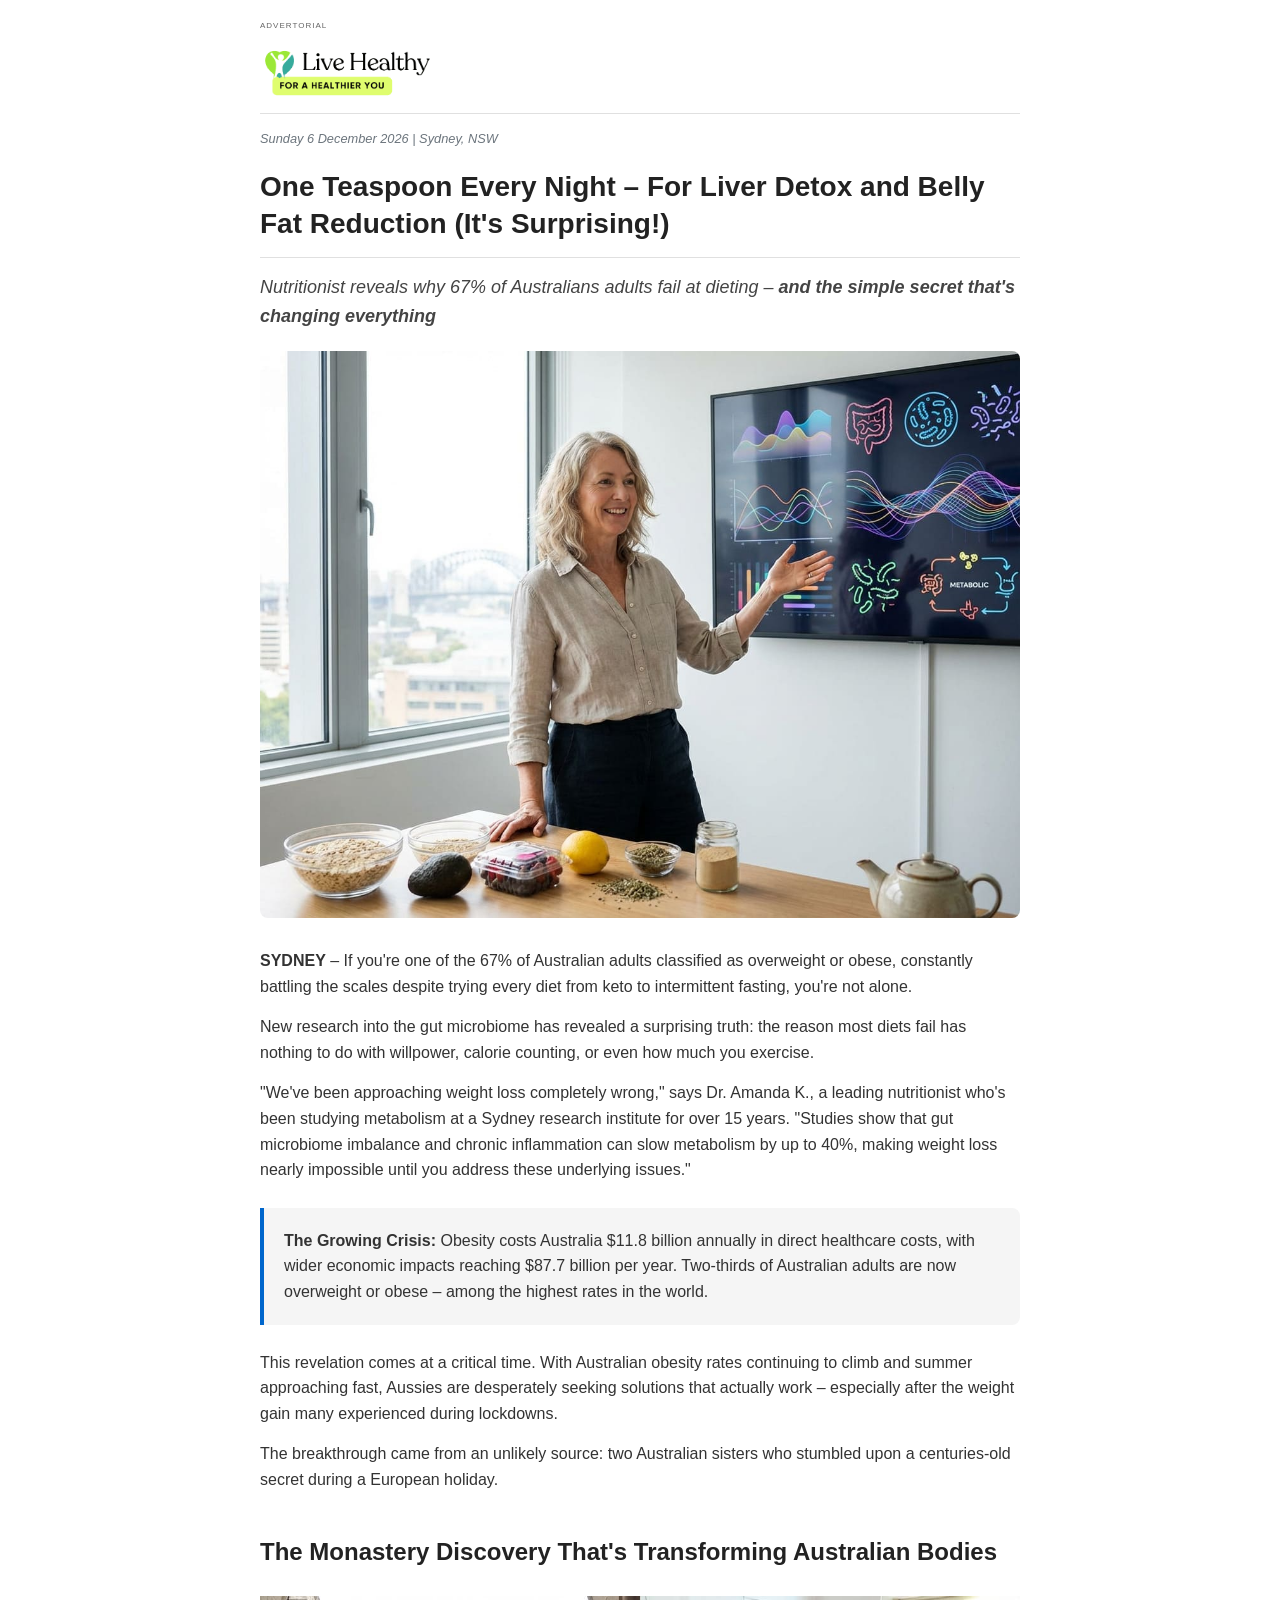
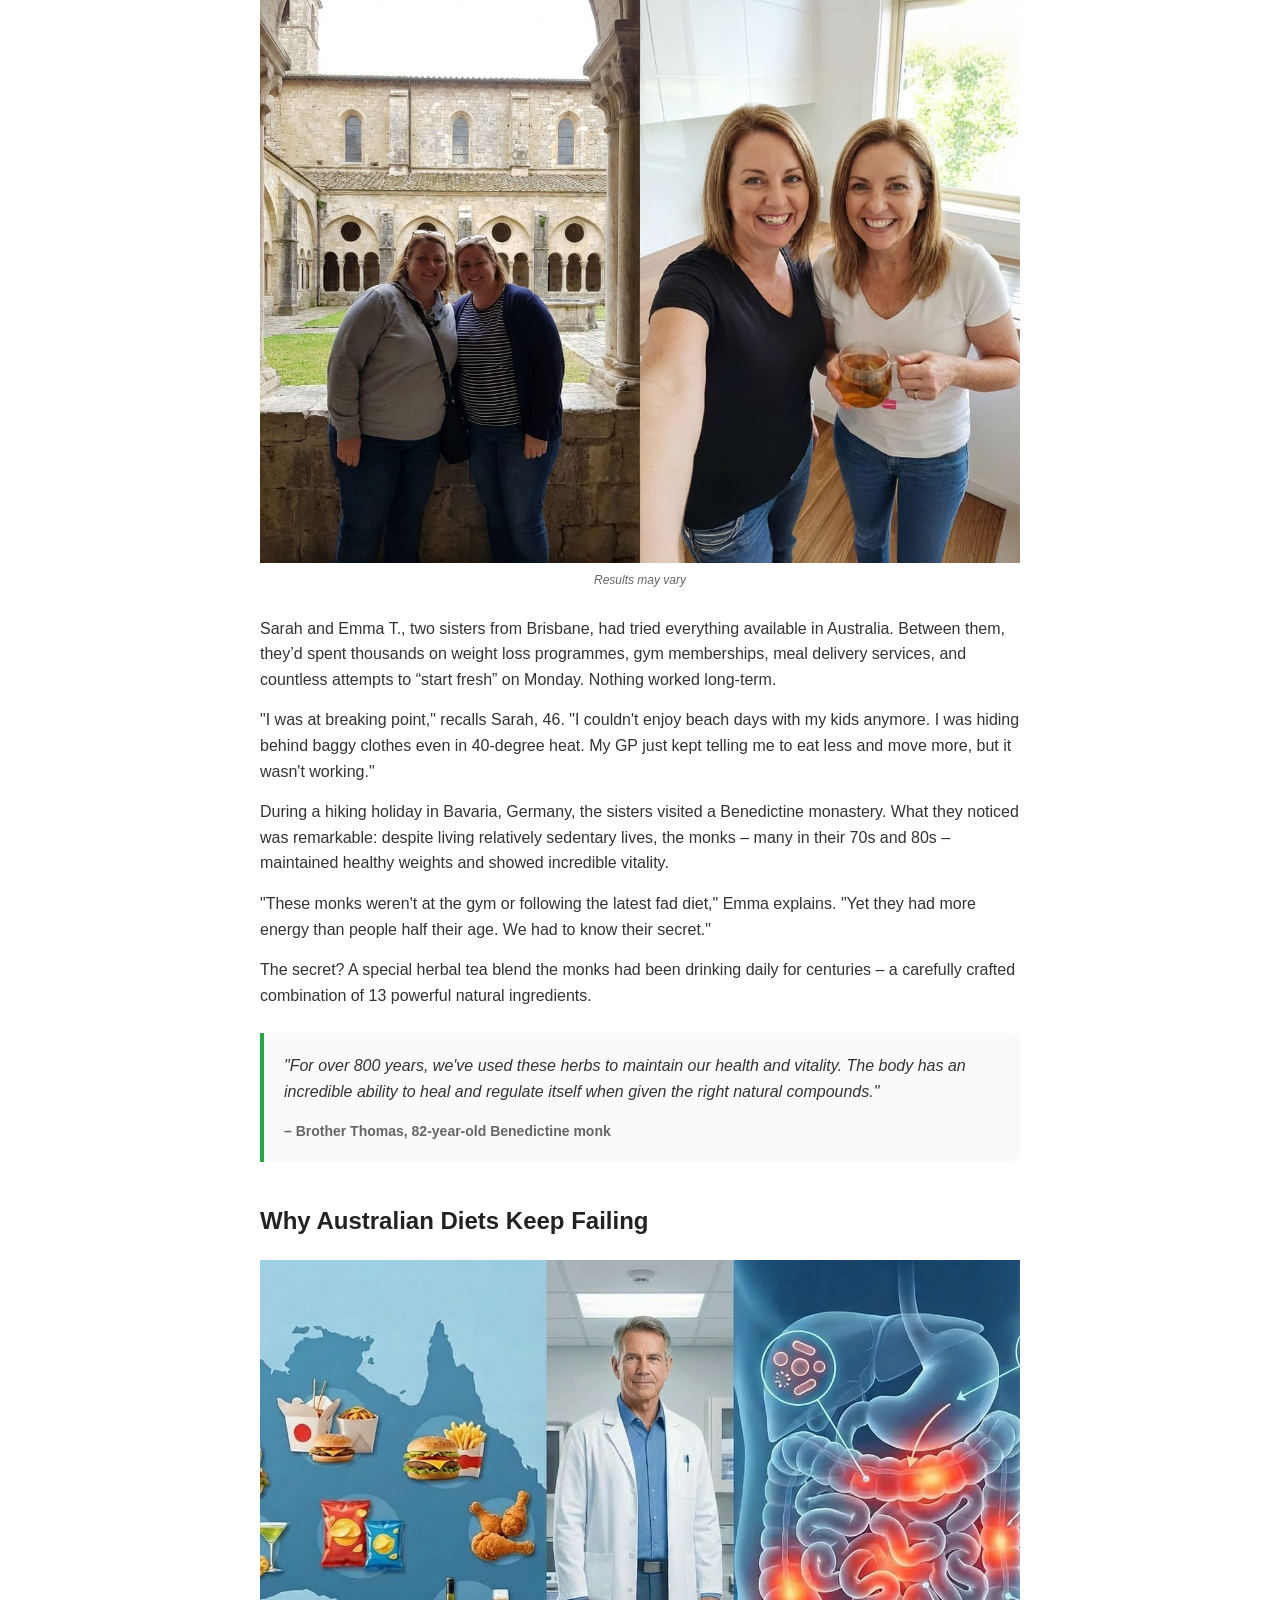
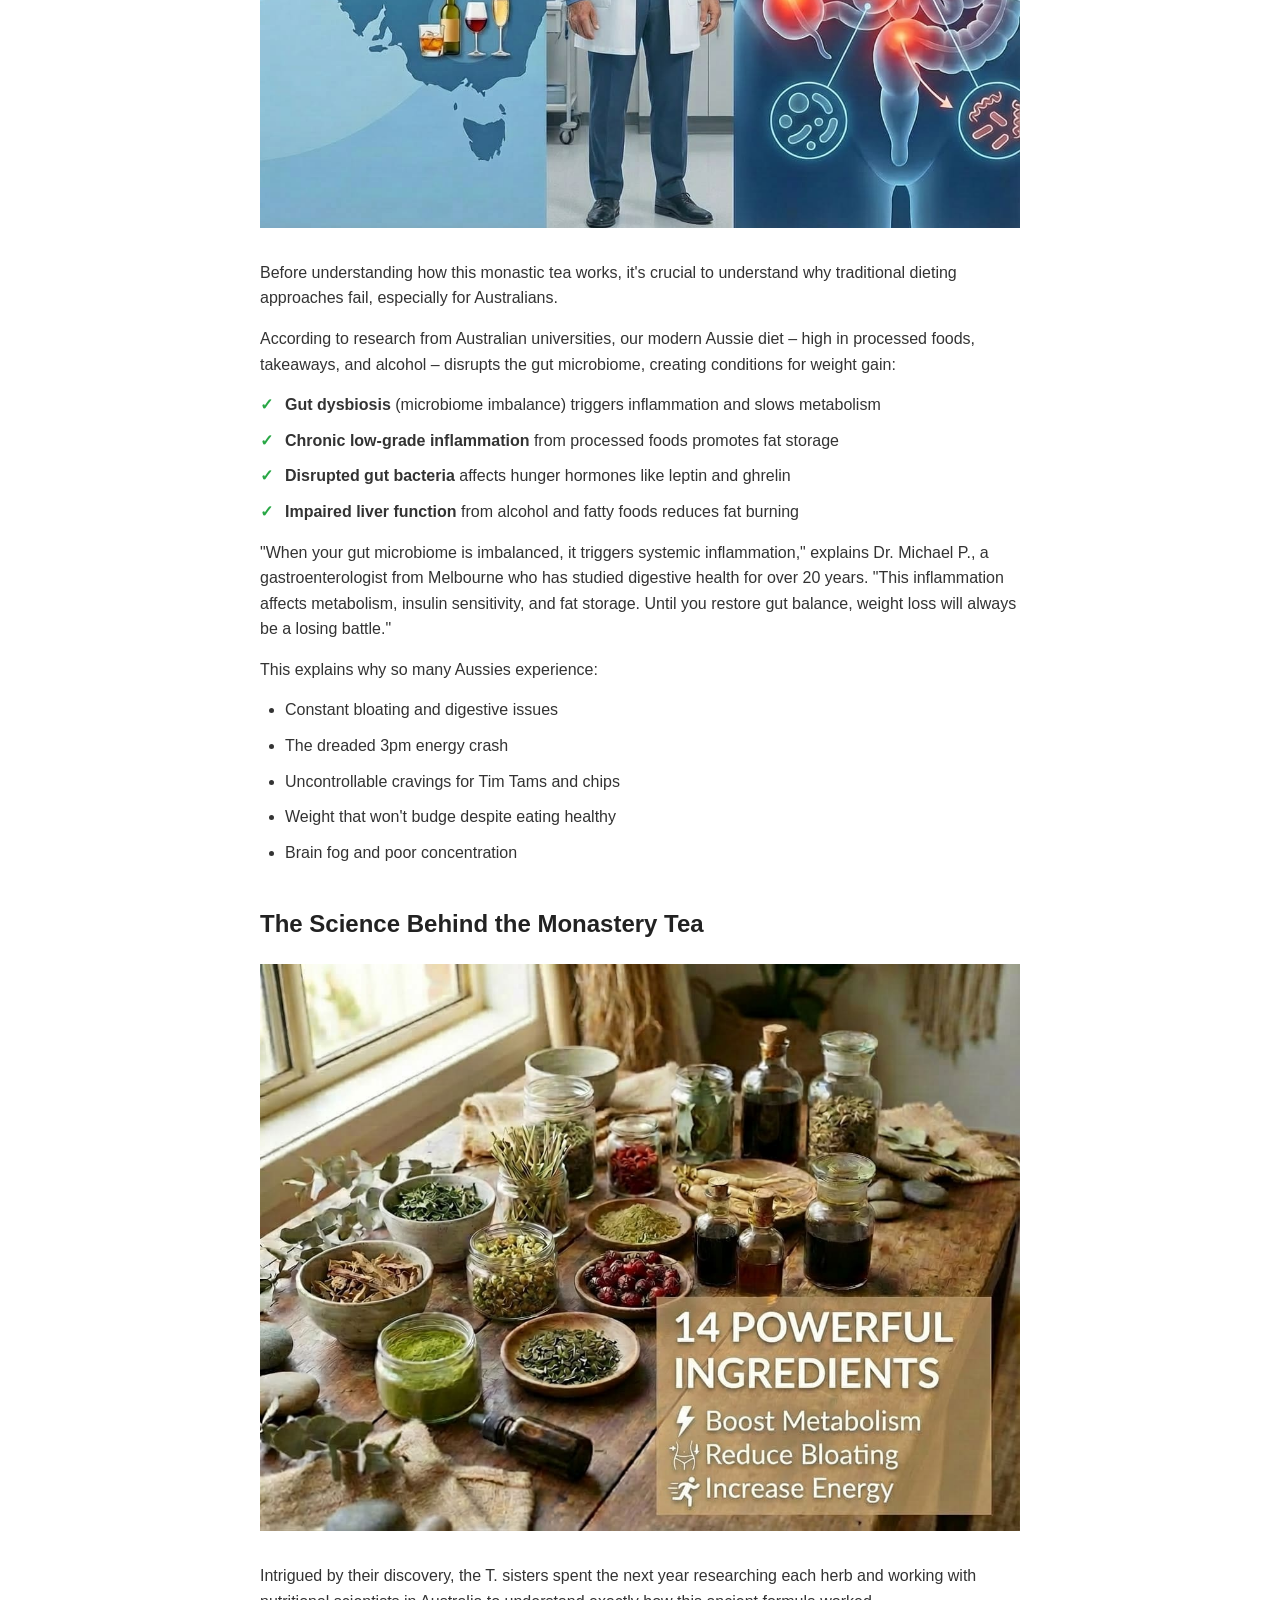
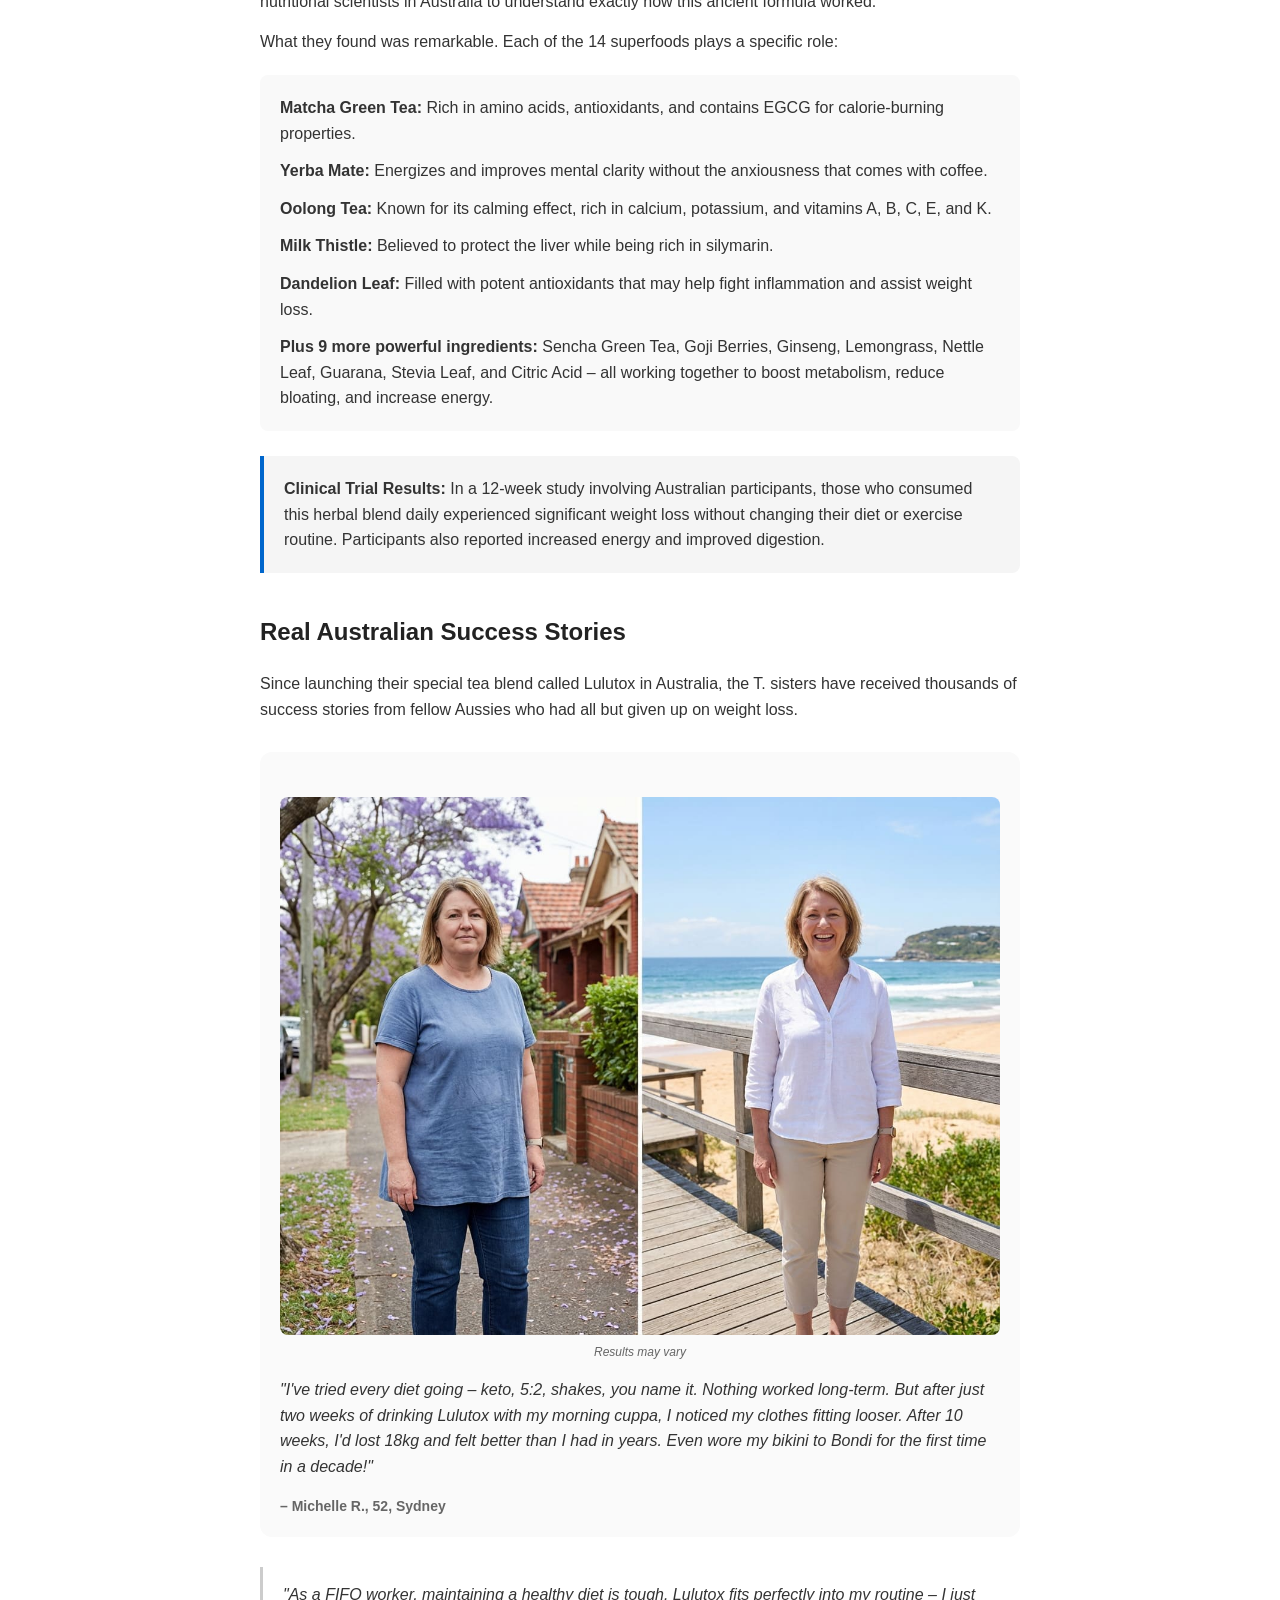
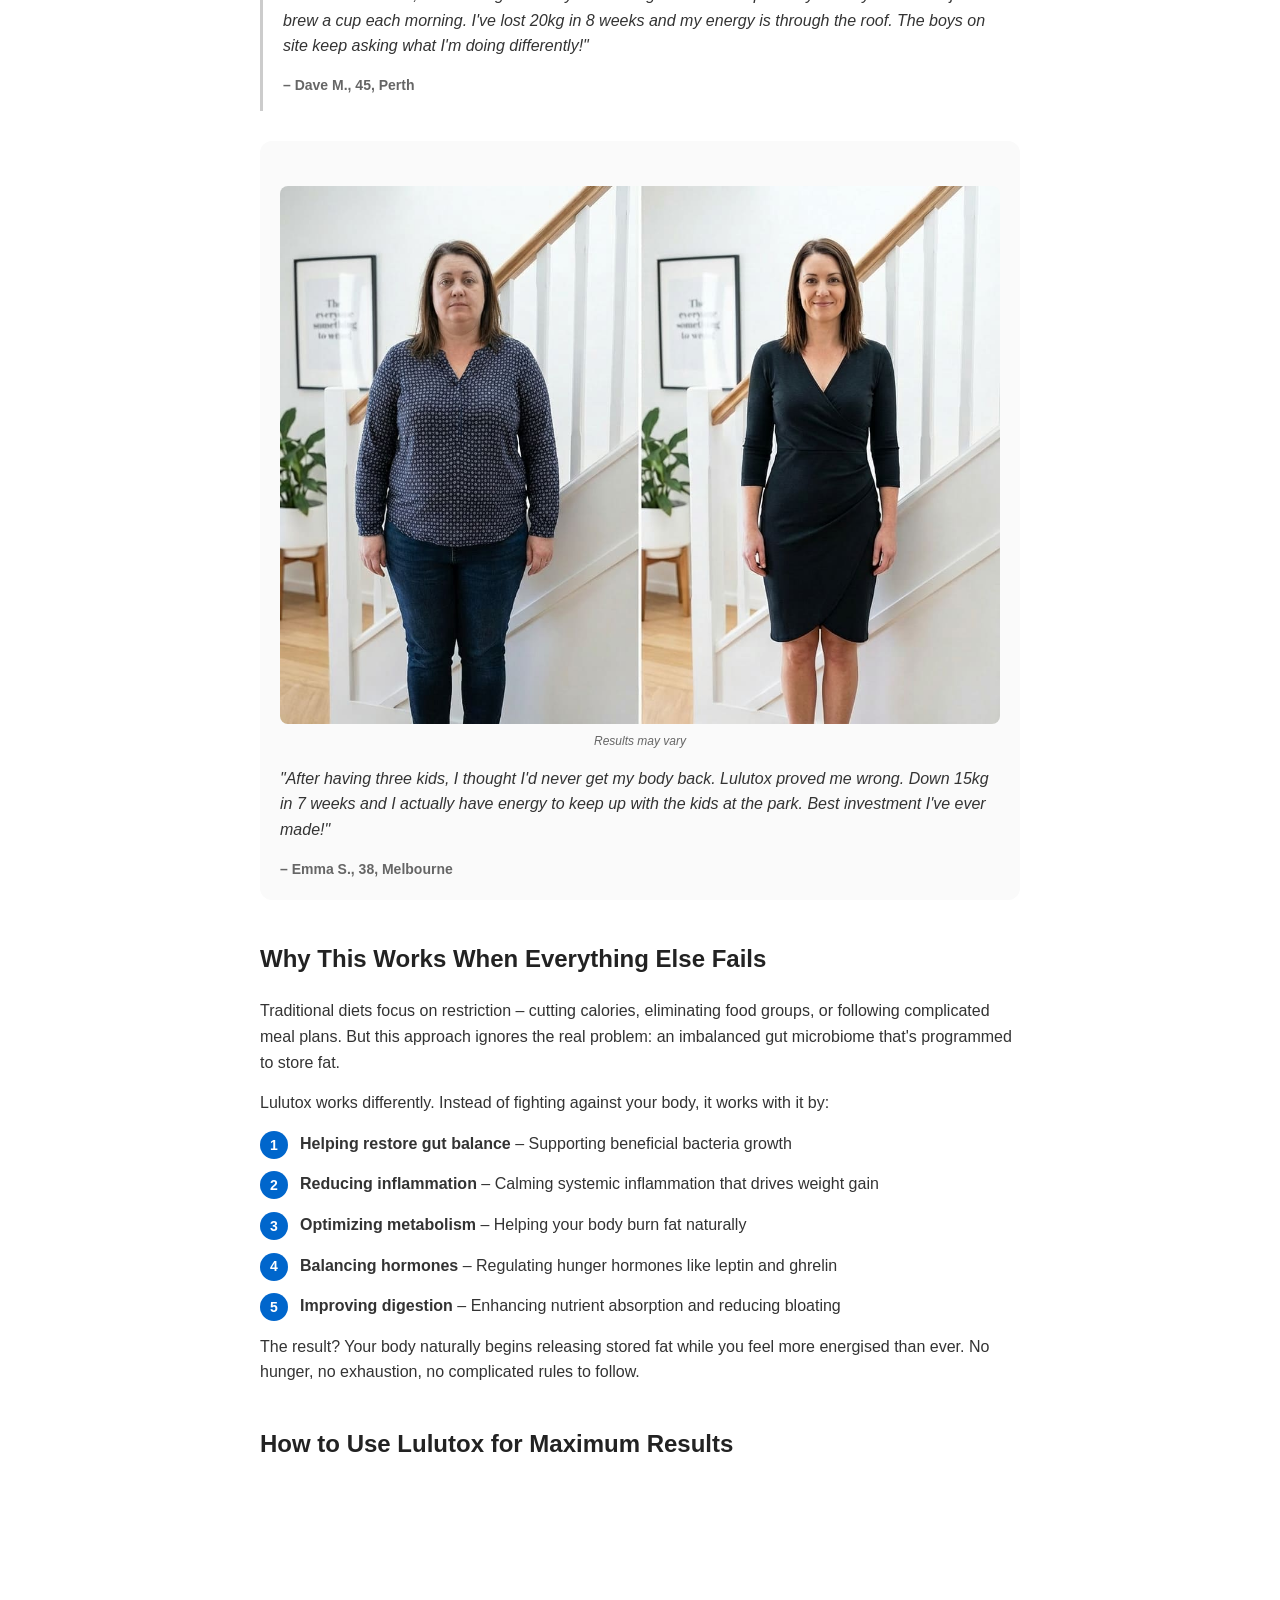
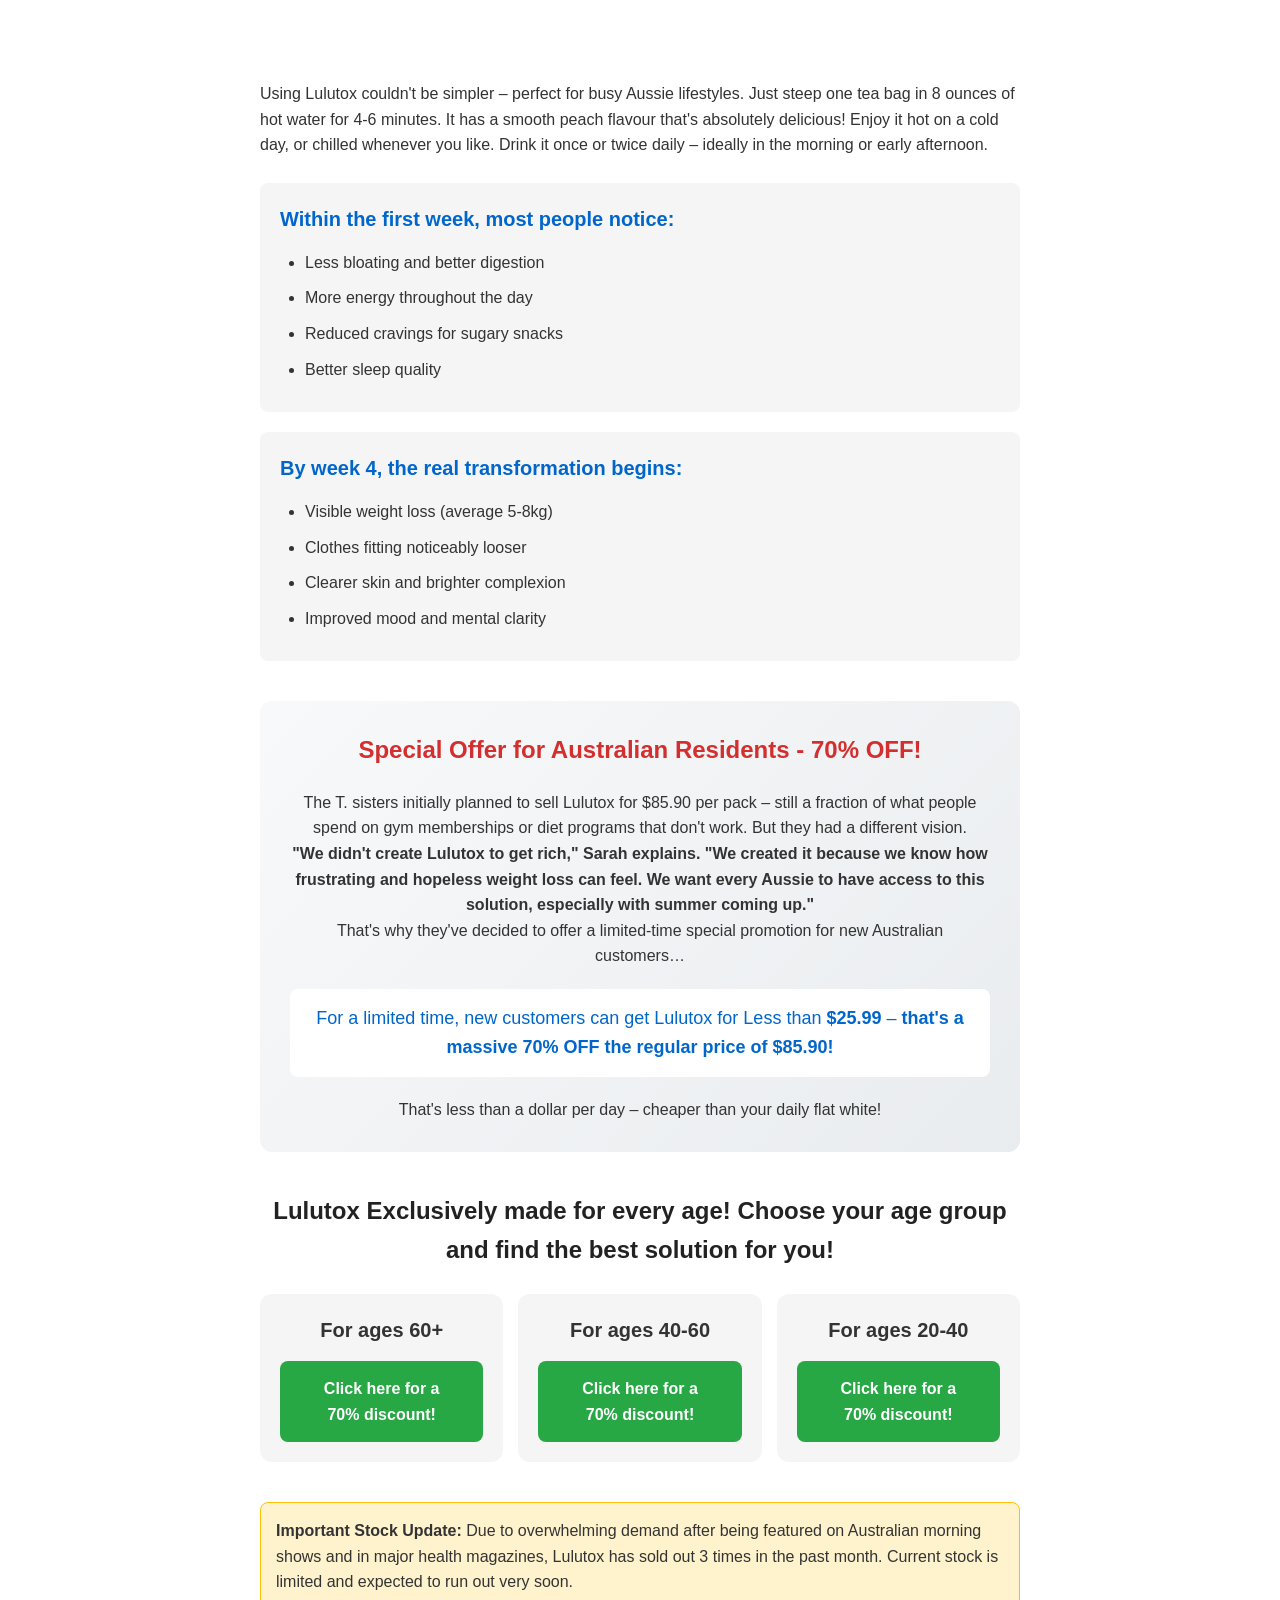
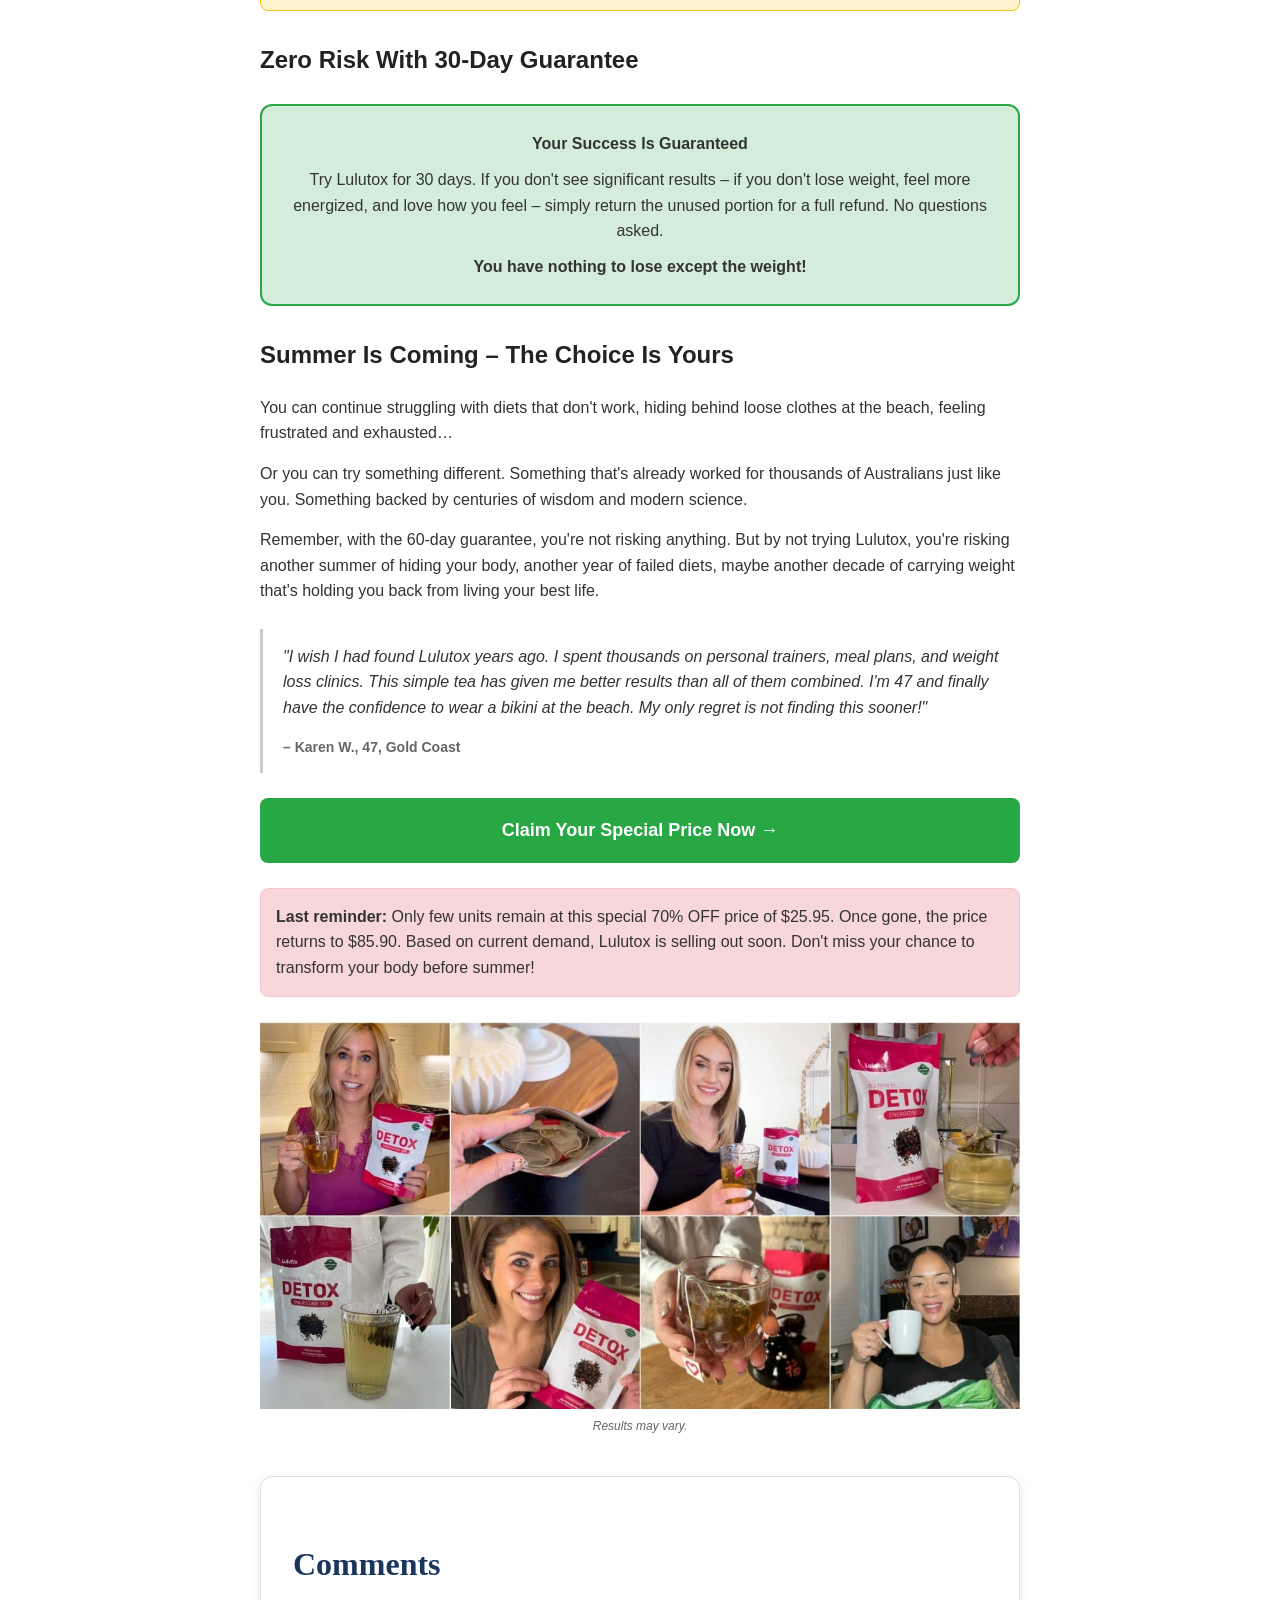
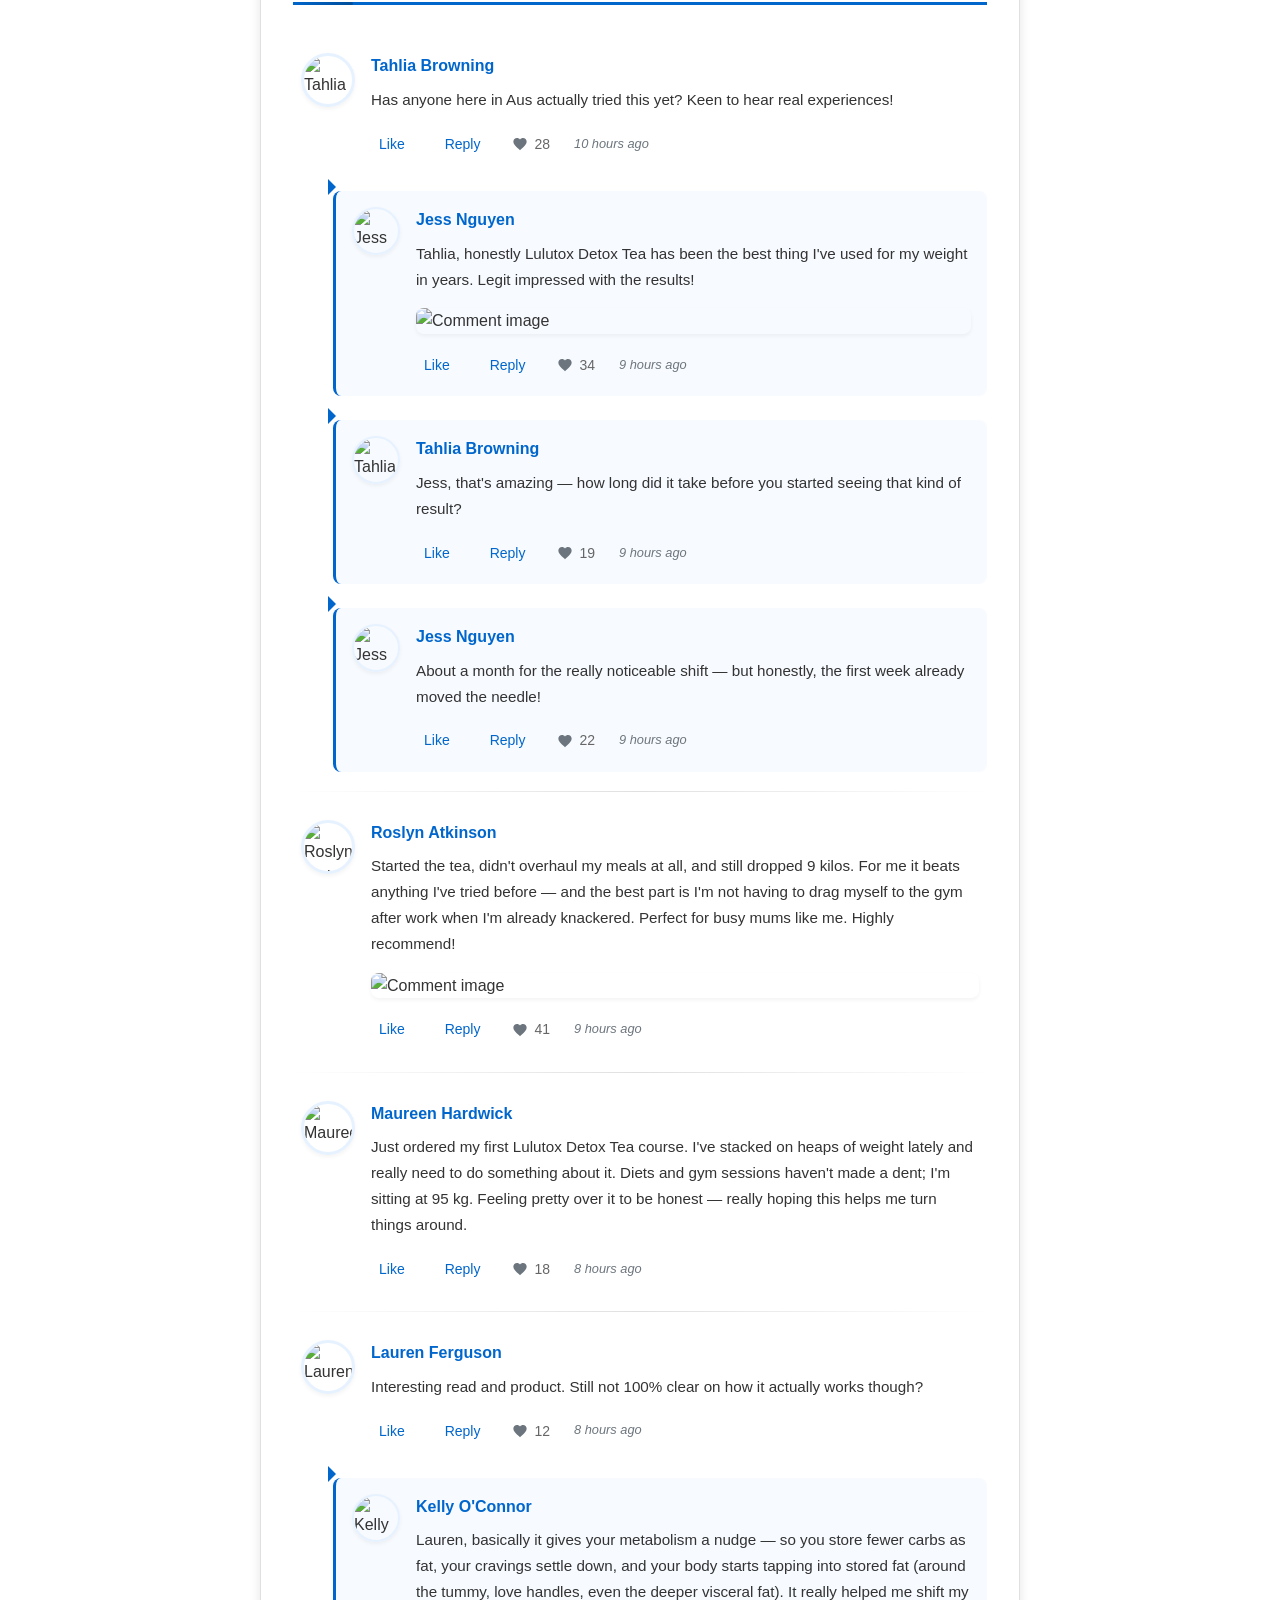
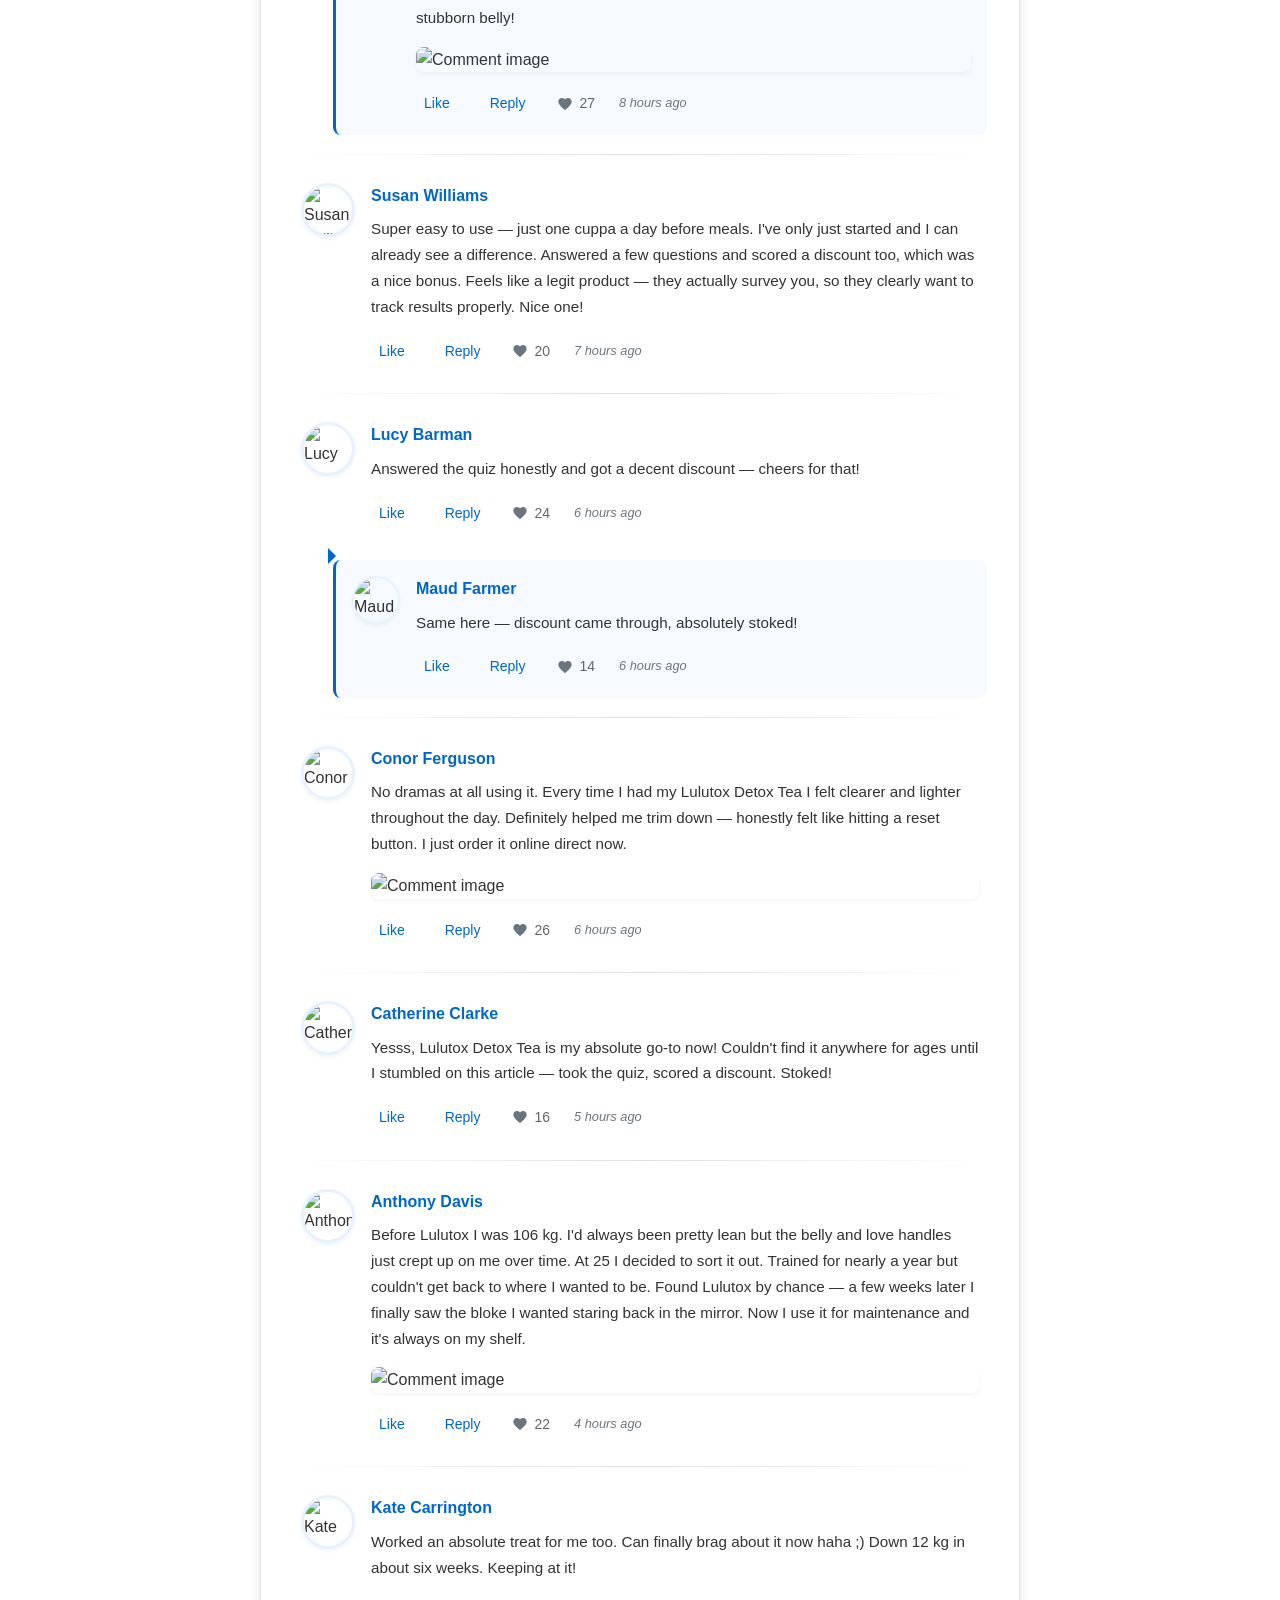
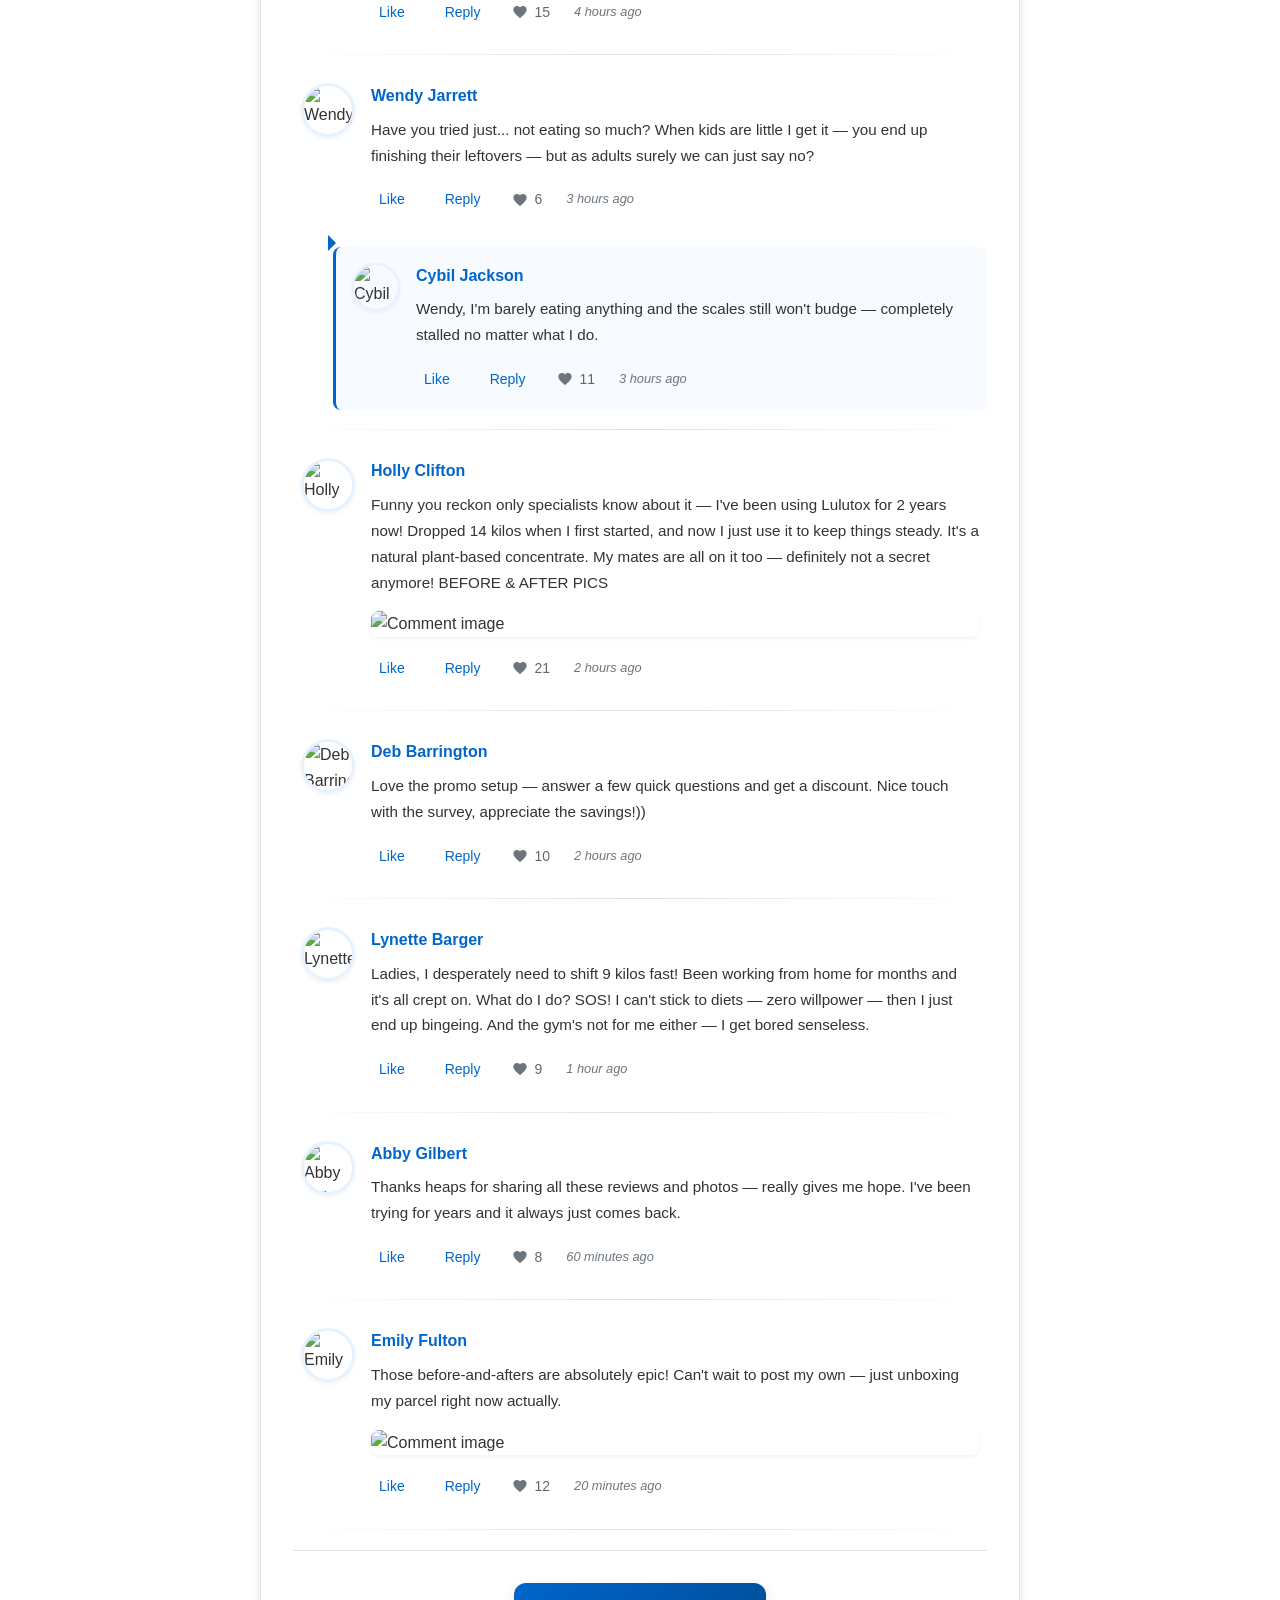
==== index.html @ 4099bb9f "Update and rename Lulutox AU.html to index.html" ====
<!DOCTYPE html>

<!-- saved from url=(0341)https://hot-deal1.com/cyMd2knw?cost=0.146&external_id=v4-1gVTse7-1205807427-1&ad_campaign_id=00986c8db578b6504d02357fc1d252a1a8&ad_id=00e2ba19738dbd05f5ee4649d3d487b42a&publisher_name=GlobalNews.ca+%28Corus+Entertainment%29&publisher_id=00055f0f8b09edc4f9936dc43e06ec5c9d&req_id=e0e126e850a2c8b5b8c8a1912b35bc9a&dicbo=v4-1gVTse7-1205807427-1 -->
<html lang="en-AU"><head><meta content="text/html; charset=utf-8" http-equiv="Content-Type"/><!--<base href="/lander/System/LulutoxDetox/AU/livehealthy_564268486854/">--><base href="."/>
<meta content="width=device-width, initial-scale=1.0" name="viewport"/>
<title>Lulutox AU</title>
<link href="https://hot-deal1.com/lander/System/LulutoxDetox/AU/livehealthy_564268486854/img/cropped-1-32x32.jpg" rel="icon" sizes="32x32"/>
<link href="https://hot-deal1.com/lander/System/LulutoxDetox/AU/livehealthy_564268486854/img/cropped-1-192x192.jpg" rel="icon" sizes="192x192"/>
<link href="https://fonts.googleapis.com/" rel="preconnect"/>
<link crossorigin="" href="https://fonts.gstatic.com/" rel="preconnect"/>
<link href="./Lulutox AU_files/css2" rel="stylesheet"/>
<link href="./Lulutox AU_files/style.css" rel="stylesheet"/>
<link href="./Lulutox AU_files/comments-styles.css" rel="stylesheet"/>
<link href="./Lulutox AU_files/privacy-modals.css" rel="stylesheet"/>
  
<!--Optional, send client hints to get accurate device data-->
<meta http-equiv="delegate-ch" content="sec-ch-ua https://track.healthdeepinsight.com; sec-ch-ua-mobile https://track.healthdeepinsight.com; sec-ch-ua-arch https://track.healthdeepinsight.com; sec-ch-ua-model https://track.healthdeepinsight.com; sec-ch-ua-platform https://track.healthdeepinsight.com; sec-ch-ua-platform-version https://track.healthdeepinsight.com; sec-ch-ua-bitness https://track.healthdeepinsight.com; sec-ch-ua-full-version-list https://track.healthdeepinsight.com; sec-ch-ua-full-version https://track.healthdeepinsight.com" />

<!-- MaxConv Tracking Script Base Code-->
<script>!function(w,d,o,n,c){w[o]=w[o]||function(){(w[o].q=w[o].q||[]).push(arguments)};var s=d.createElement(n),t=d.getElementsByTagName(n)[0];s.async=!0;s.defer=!0;s.src="//track.healthdeepinsight.com/t/t.js";t.parentNode.insertBefore(s,t);}(window,document,"maxconv","script");</script>
<noscript><link rel="stylesheet" href="//track.healthdeepinsight.com/t/t.css?mc_ns=1" /></noscript>
<!-- End MaxConv Tracking Script Base Code-->
  
<style>.ZFfasc5f5NTIdwkMzNMy .zhhsfrubRJBf86cRcjeS {
  height: 32px;
  font-size: 16px;
  font-weight: bold;
  color: rgba(0, 0, 0, 0.88);
  line-height: 32px;
}
.ZFfasc5f5NTIdwkMzNMy .TiFcRFnjGcRWQCxcglYv {
  position: relative;
}
.ZFfasc5f5NTIdwkMzNMy .TiFcRFnjGcRWQCxcglYv select {
  width: 100%;
  height: 32px;
  border-radius: 6px;
  opacity: 0.5;
  border: 1px solid #000000;
  overflow: hidden;
  text-overflow: ellipsis;
  white-space: nowrap;
  -webkit-appearance: none;
  -moz-appearance: none;
  appearance: none;
  padding: 0 12px;
  padding-right: 30px;
}
.ZFfasc5f5NTIdwkMzNMy .TiFcRFnjGcRWQCxcglYv select:focus-visible {
  outline: none;
  border: 1px solid #000000;
}
.ZFfasc5f5NTIdwkMzNMy .TiFcRFnjGcRWQCxcglYv:after {
  content: "";
  display: block;
  width: 0;
  height: 0;
  border-left: 4px solid transparent;
  border-right: 4px solid transparent;
  border-top: 4px solid rgba(0, 0, 0, 0.5);
  position: absolute;
  top: 50%;
  right: 15px;
  transform: translateY(-50%);
}
.ZFfasc5f5NTIdwkMzNMy .TiFcRFnjGcRWQCxcglYv:focus-visible {
  border: none;
  background: salmon;
}
.rxQr7drg0GrqV8vmOncn {
  display: flex;
  justify-content: space-between;
  margin-bottom: 24px;
}
.M2gRdCRtGXZfWo_K9lvd {
  display: flex;
  flex-direction: column;
}
.M2gRdCRtGXZfWo_K9lvd .zhhsfrubRJBf86cRcjeS {
  font-family: OpenSans-Regular, OpenSans;
  font-weight: 600;
  font-size: 14px;
  color: rgba(0, 0, 0, 0.88);
  line-height: 16px;
}

/*# sourceMappingURL=[data-uri] */</style><style>.IRoWVNnxMESYzrLAb1jW {
  width: 100%;
  height: 48px;
  border-radius: 12px;
  opacity: 0.5;
  border: 1px solid #000000;
  padding: 0 16px;
  box-sizing: border-box;
  font-size: 14px;
  font-family: OpenSans-Regular, OpenSans;
  font-weight: 400;
}
.IRoWVNnxMESYzrLAb1jW:focus-visible {
  outline: none;
}

/*# sourceMappingURL=[data-uri] */</style><style>.Ib6CUk9NvPeuYdBNTyjg {
  display: flex;
  align-items: flex-start;
}
.Ib6CUk9NvPeuYdBNTyjg input[type="radio"] {
  appearance: none;
  width: 24px;
  height: 24px;
  border-radius: 50%;
  border: 2px solid #ccc;
  position: relative;
}
.Ib6CUk9NvPeuYdBNTyjg input[type="radio"]:checked {
  border-color: #ff8f00;
}
.Ib6CUk9NvPeuYdBNTyjg input[type="radio"]:checked::after {
  content: "";
  width: 10px;
  height: 10px;
  background: #ff8f00;
  border-radius: 50%;
  position: absolute;
  top: 50%;
  left: 50%;
  transform: translate(-50%, -50%);
}
.Ib6CUk9NvPeuYdBNTyjg label {
  flex: 1;
  cursor: pointer;
  margin-left: 32px;
  font-size: 14px;
  font-family: OpenSans-Regular, OpenSans;
  font-weight: 400;
  color: rgba(0, 0, 0, 0.88);
  line-height: 24px;
}

/*# sourceMappingURL=[data-uri] */</style><style>.c9sddWo_i7vCT4SyyItq {
  width: 100%;
  height: 100%;
  background: #ff8f00;
  position: relative;
  box-shadow: 0px 5px 5px -3px rgba(0, 0, 0, 0.08), 0px 3px 14px 2px rgba(0, 0, 0, 0.04), 0px 8px 10px 1px rgba(0, 0, 0, 0.06);
  border-radius: 8px;
  border: none;
  font-size: 16px;
  font-family: OpenSans-Bold, OpenSans;
  font-weight: bold;
  color: #ffffff;
  overflow: hidden;
  cursor: pointer;
  display: flex;
  align-items: center;
  justify-content: center;
  /* 禁用状态的样式 */
}
.c9sddWo_i7vCT4SyyItq:disabled {
  background: #c2c2c2 !important;
  /* 更淡的背景色表示不可点击 */
  color: #eceff1;
  /* 淡色文字 */
  cursor: not-allowed;
  /* 禁用光标 */
  box-shadow: none;
  /* 去除阴影 */
}

/*# sourceMappingURL=[data-uri] */</style><style>.EEznAG43zTuQkQq624yy {
  width: 400px;
}
.EEznAG43zTuQkQq624yy .Zt6_7jfC9rAnl4Hvckzs {
  padding: 16px;
  display: flex;
  align-items: center;
  justify-content: space-between;
}
.EEznAG43zTuQkQq624yy .Zt6_7jfC9rAnl4Hvckzs .Je2jFsFrbPjN7Upq5740 {
  width: 69px;
  height: 24px;
  margin: 7px 4px;
}
.EEznAG43zTuQkQq624yy .Zt6_7jfC9rAnl4Hvckzs .Je2jFsFrbPjN7Upq5740 svg {
  width: 100%;
  height: 100%;
}
.EEznAG43zTuQkQq624yy .Zt6_7jfC9rAnl4Hvckzs .c7QEl61sArXCQe0GnzQ5 {
  width: 24px;
  height: 24px;
  cursor: pointer;
}
.EEznAG43zTuQkQq624yy .ci0NHoq5VTLikHkgliPO {
  padding: 8px 16px 16px;
}
.EEznAG43zTuQkQq624yy .ci0NHoq5VTLikHkgliPO > a {
  display: block;
  padding-top: 8px;
  text-align: center;
  color: #3d5afe;
}
.EEznAG43zTuQkQq624yy .ci0NHoq5VTLikHkgliPO > a:hover {
  color: #3d5afe;
}

/*# sourceMappingURL=[data-uri] */</style><style>.BW1QT6wRodElrY9DbAeQ {
  display: flex;
  align-items: center;
  flex-direction: row-reverse;
  justify-content: space-between;
}
.BW1QT6wRodElrY9DbAeQ .U_jFhfpfYNrIrQRSO7_Z {
  text-wrap: nowrap;
}
.BW1QT6wRodElrY9DbAeQ input[type="checkbox"] {
  height: 0;
  width: 0;
  visibility: hidden;
  display: none;
}
.BW1QT6wRodElrY9DbAeQ label {
  cursor: pointer;
  text-indent: -9999px;
  width: 56px;
  height: 28px;
  background: grey;
  display: block;
  border-radius: 100px;
  position: relative;
}
.BW1QT6wRodElrY9DbAeQ label:after {
  content: "";
  position: absolute;
  top: 4px;
  left: 4px;
  width: 20px;
  height: 20px;
  background: #fff;
  border-radius: 90px;
  transition: 0.3s;
}
.BW1QT6wRodElrY9DbAeQ input:checked + label {
  background: #ff8f00;
  box-shadow: 0px 5px 5px -3px rgba(0, 0, 0, 0.08), 0px 3px 14px 2px rgba(0, 0, 0, 0.04), 0px 8px 10px 1px rgba(0, 0, 0, 0.06);
}
.BW1QT6wRodElrY9DbAeQ input:checked + label:after {
  left: calc(100% - 4px);
  transform: translateX(-100%);
}
.BW1QT6wRodElrY9DbAeQ label:active:after {
  width: 56px;
}
.BW1QT6wRodElrY9DbAeQ body {
  display: flex;
  justify-content: center;
  align-items: center;
  height: 100vh;
}

/*# sourceMappingURL=[data-uri] */</style><style>.av93VnBkT8rC6BfwHXXl {
  display: flex;
  align-items: center;
  cursor: pointer;
}
/* 隐藏原始复选框 */
.av93VnBkT8rC6BfwHXXl input {
  visibility: hidden;
  position: absolute;
}
/* 自定义复选框的样式 */
.av93VnBkT8rC6BfwHXXl .ccHDoQWfCQ0wpKNe51Og {
  position: relative;
  height: 20px;
  width: 20px;
  background-color: #fff;
  /* 背景色保持白色以保持较好的对比 */
  border: 1px solid #d9d9d9;
  /* 默认边框颜色为浅灰色 */
  display: inline-block;
  border-radius: 4px;
  /* 圆角 */
  transition: background-color 0.3s, border-color 0.3s;
  /* 添加过渡效果 */
}
/* 当复选框被选中或不确定状态时的样式 */
.av93VnBkT8rC6BfwHXXl input:checked + .ccHDoQWfCQ0wpKNe51Og,
.av93VnBkT8rC6BfwHXXl input:indeterminate + .ccHDoQWfCQ0wpKNe51Og {
  background-color: #ffc107;
  /* 金色背景 */
  border-color: #ffc107;
  /* 金色边框 */
}
/* 添加对号 */
.av93VnBkT8rC6BfwHXXl .ccHDoQWfCQ0wpKNe51Og:after {
  content: "";
  position: absolute;
  display: none;
}
.av93VnBkT8rC6BfwHXXl input:checked + .ccHDoQWfCQ0wpKNe51Og:after {
  display: block;
  left: 50%;
  top: 50%;
  width: 6px;
  height: 10px;
  border: solid white;
  border-width: 0 3px 3px 0;
  transform: translate(-50%, -50%) rotate(45deg);
  /* Combine translations and rotations */
}
/* 不确定状态下的方块 */
.av93VnBkT8rC6BfwHXXl input:indeterminate + .ccHDoQWfCQ0wpKNe51Og:after {
  content: "";
  position: absolute;
  display: block;
  left: 50%;
  top: 50%;
  transform: translate(-50%, -50%);
  /* Perfectly center the square */
  width: 10px;
  height: 5px;
  background: white;
  /* 使用白色方块以增加对比度 */
}
/* 处理禁用状态 */
.av93VnBkT8rC6BfwHXXl input:disabled + .ccHDoQWfCQ0wpKNe51Og {
  background-color: #e0e0e0;
  /* 灰色背景表示禁用 */
  border-color: #bdbdbd;
  /* 灰色边框 */
  cursor: not-allowed;
  /* 鼠标禁用状态指示 */
}
.av93VnBkT8rC6BfwHXXl input:disabled + .ccHDoQWfCQ0wpKNe51Og:after {
  background: #bdbdbd;
  /* 灰色对号或方块表示禁用 */
}

/*# sourceMappingURL=[data-uri] */</style><style>.kLB7SXuCbOA1VDEuayQ2 {
  position: fixed;
  top: 20px;
  right: 20px;
  z-index: 9999;
  min-height: 244px;
  width: 400px;
  background: #ffffff;
  box-shadow: 0px 2px 4px -1px rgba(0, 0, 0, 0.08), 0px 1px 10px 0px rgba(0, 0, 0, 0.04), 0px 4px 5px 0px rgba(0, 0, 0, 0.06);
  border-radius: 12px;
}
.kLB7SXuCbOA1VDEuayQ2 .zEOKQl0KPtsInhEXQ5Bz .cLVWKu0XCorcERQg9FKl {
  display: flex;
  justify-content: center;
  margin-bottom: 28px;
}
.kLB7SXuCbOA1VDEuayQ2 .zEOKQl0KPtsInhEXQ5Bz .cLVWKu0XCorcERQg9FKl .jR9tZOYlGybercDP5RXg {
  animation: yjWYeSBhppaYr8pyCDGP 1s linear infinite;
}
.kLB7SXuCbOA1VDEuayQ2 .zEOKQl0KPtsInhEXQ5Bz .cyF9d8HEngPs9BJtmRBB {
  font-size: 16px;
  font-family: OpenSans-Bold, OpenSans;
  font-weight: bold;
  color: rgba(0, 0, 0, 0.88);
  line-height: 22px;
  text-align: center;
}
.kLB7SXuCbOA1VDEuayQ2 .zEOKQl0KPtsInhEXQ5Bz .Panq7Ykt8Gxb0RQl78BV {
  font-size: 16px;
  font-family: OpenSans-Bold, OpenSans;
  font-weight: bold;
  color: #479e25;
  margin-top: 6px;
  line-height: 22px;
  text-decoration: underline;
  text-align: center;
  cursor: pointer;
}
@keyframes yjWYeSBhppaYr8pyCDGP {
  from {
    transform: rotate(360deg);
  }
  to {
    transform: rotate(0deg);
  }
}

/*# sourceMappingURL=[data-uri] */</style><style>.L6ydMcbc4E5EF6EfA6aG .ant-modal-title {
  font-weight: bold;
  font-size: 20px;
  color: rgba(0, 0, 0, 0.88);
  line-height: 28px;
  text-align: left;
  font-style: normal;
  text-transform: none;
}
.hNkYvyrcRaG_kWiy3rkO {
  margin-top: 16px;
}
.hNkYvyrcRaG_kWiy3rkO .ant-alert-message {
  color: #2189e5;
}
.TmOCIHFUEqljERUfq_aY {
  font-weight: 400;
  font-size: 14px;
  color: rgba(0, 0, 0, 0.5);
  line-height: 24px;
  text-align: left;
  font-style: normal;
  text-transform: none;
  margin-bottom: 24px;
}
.FijT8eY01qZ_10LX68JG {
  margin-bottom: 24px;
}
.FijT8eY01qZ_10LX68JG .lwYJMkm6l65Ew9BB03hg {
  width: 100%;
  display: grid;
  grid-template-columns: repeat(3, 1fr);
  grid-gap: 24px;
  flex-wrap: wrap;
}

/*# sourceMappingURL=[data-uri] */</style><style>.YezkX1bsuRLzG32QxqOg {
  top: 0;
  right: 0;
  z-index: 1;
  position: absolute;
  font-family: OpenSans-Bold, OpenSans;
  text-wrap: nowrap;
}
.YezkX1bsuRLzG32QxqOg .NO7_066UyH5F_wWr_CDK {
  width: 100%;
  height: 21px;
  border-top-left-radius: 8px;
  border-top-right-radius: 8px;
  display: flex;
  align-items: center;
  position: relative;
  color: #ffffff;
}
.YezkX1bsuRLzG32QxqOg .NO7_066UyH5F_wWr_CDK .SVkdhKdtfHfJYdb3DeAC {
  position: absolute;
  left: 10px;
  width: 15px;
  height: 15px;
}
.YezkX1bsuRLzG32QxqOg .NO7_066UyH5F_wWr_CDK .SVkdhKdtfHfJYdb3DeAC g {
  fill: antiquewhite;
}
.YezkX1bsuRLzG32QxqOg .NO7_066UyH5F_wWr_CDK .OCxxhXIFkJiVv3OW8Dki {
  flex: 1;
  text-align: center;
}
.YezkX1bsuRLzG32QxqOg .NO7_066UyH5F_wWr_CDK .eCi62QFGWYWFIdMKmoCY {
  min-width: 45px;
  height: 21px;
  position: absolute;
  right: 0;
  display: flex;
  justify-content: center;
  align-items: center;
  background-color: #11bc57;
  border-top-right-radius: 8px;
  border-left: 1px solid #00b050;
}
.YezkX1bsuRLzG32QxqOg .jkiqcnRJY9Y07V6l96yO {
  background: #2acc6f;
}
.YezkX1bsuRLzG32QxqOg .mUWOwtz1vBHUHo7ESj3H {
  background: #fb5b28;
}
.YezkX1bsuRLzG32QxqOg .AJ8PVFZUE_njDcnN2VtU {
  padding: 0 20px;
  background: #ff8f00;
  box-shadow: 0px 5px 5px -3px rgba(0, 0, 0, 0.08), 0px 3px 14px 2px rgba(0, 0, 0, 0.04), 0px 8px 10px 1px rgba(0, 0, 0, 0.06);
  border-radius: 22px;
  margin-top: 6px px;
  font-family: OpenSans-Bold, OpenSans;
  font-weight: bold;
  color: #ffffff;
  font-size: 16px;
  line-height: 38px;
}
.YezkX1bsuRLzG32QxqOg .AJ8PVFZUE_njDcnN2VtU svg {
  margin-right: 8px;
}
.mrHXcmsfueCtCtmrCvhk .UN3gm0MT4HG3PapvB5Es {
  width: 100%;
  height: 86px;
  display: flex;
  align-items: center;
  justify-content: center;
  flex-flow: column;
  background: white !important;
  color: rgba(0, 0, 0, 0.24);
}
.mrHXcmsfueCtCtmrCvhk .UN3gm0MT4HG3PapvB5Es svg {
  margin-bottom: 4px;
}
.mrHXcmsfueCtCtmrCvhk .MWgMsOT14PgnlhzDhUao {
  display: flex;
  align-items: center;
  flex-direction: column;
  max-height: 500px;
  overflow-x: hidden;
}
.mrHXcmsfueCtCtmrCvhk .MWgMsOT14PgnlhzDhUao::-webkit-scrollbar {
  width: 4px;
  height: 1px;
}
.mrHXcmsfueCtCtmrCvhk .MWgMsOT14PgnlhzDhUao::-webkit-scrollbar-thumb {
  border-radius: 10px;
  -webkit-box-shadow: inset 0 0 5px rgba(0, 0, 0, 0.2);
  background: #f7f7f7;
}
.mrHXcmsfueCtCtmrCvhk .MWgMsOT14PgnlhzDhUao::-webkit-scrollbar-track {
  -webkit-box-shadow: inset 0 0 5px rgba(0, 0, 0, 0.1);
  border-radius: 10px;
  background: #f7f7f7;
}
.mrHXcmsfueCtCtmrCvhk .MWgMsOT14PgnlhzDhUao > div {
  min-height: auto;
  background: rgba(0, 0, 0, 0.04);
  padding: 8px;
  margin-bottom: 16px;
  display: flex;
}
.mrHXcmsfueCtCtmrCvhk .MWgMsOT14PgnlhzDhUao > div:last-child {
  border-bottom: 0;
}
.mrHXcmsfueCtCtmrCvhk .MWgMsOT14PgnlhzDhUao > div .irbDaxm05L90StDOVuFf {
  width: 54px;
  height: 54px;
  border-radius: 4px 4px 4px 4px;
  margin-right: 8px;
}
.mrHXcmsfueCtCtmrCvhk .MWgMsOT14PgnlhzDhUao > div .irbDaxm05L90StDOVuFf img {
  width: 100%;
  height: 100%;
}
.mrHXcmsfueCtCtmrCvhk .MWgMsOT14PgnlhzDhUao > div .BEeSRQYIPezxiElL7Y1u {
  min-height: 54px;
  font-weight: 400;
  font-size: 14px;
  display: flex;
  flex-direction: column;
  justify-content: center;
}
.mrHXcmsfueCtCtmrCvhk .MWgMsOT14PgnlhzDhUao > div .BEeSRQYIPezxiElL7Y1u .me9J0Ec7gRu7hAXPGzY_ {
  color: #000000;
  line-height: 16px;
  text-align: left;
  text-transform: none;
  margin-right: 11px;
  overflow: hidden;
  display: -webkit-box;
  -webkit-line-clamp: 2;
  -webkit-box-orient: vertical;
  text-overflow: ellipsis;
  height: 34px;
  width: 268px;
}
.mrHXcmsfueCtCtmrCvhk .MWgMsOT14PgnlhzDhUao > div .BEeSRQYIPezxiElL7Y1u .w6zpsVlllx6TB6P6tv7T {
  width: 268px;
  color: #ff0000;
}
.mrHXcmsfueCtCtmrCvhk .MWgMsOT14PgnlhzDhUao > div .h7v9y0cCilg07Xbu3ry8 {
  display: flex;
  align-items: center;
}
.mrHXcmsfueCtCtmrCvhk .u4k0WEcFhM_UruSqNh2H {
  width: 100%;
  display: flex;
  justify-content: center;
  flex-direction: column;
}
.mrHXcmsfueCtCtmrCvhk .u4k0WEcFhM_UruSqNh2H button {
  margin-bottom: 8px;
  height: 36px;
}
.mrHXcmsfueCtCtmrCvhk .u4k0WEcFhM_UruSqNh2H ._69nR89KKgxcsjj4aZVg {
  background: transparent !important;
  box-shadow: none !important;
  color: black !important;
  font-weight: 400 !important;
  font-size: 14px !important ;
  color: rgba(0, 0, 0, 0.5) !important;
}
.mrHXcmsfueCtCtmrCvhk .u4k0WEcFhM_UruSqNh2H ._69nR89KKgxcsjj4aZVg svg {
  margin-right: 5px;
}

/*# sourceMappingURL=[data-uri] */</style><style>.WeMhfmnyjZApMUugIiUr {
  width: 100%;
  top: 0;
  left: 0;
  right: 0;
  display: flex;
  align-items: center;
  flex-direction: column;
  position: absolute;
  z-index: 2;
  font-family: OpenSans-Bold, OpenSans;
}
.WeMhfmnyjZApMUugIiUr .D5xruGoBdBD8fjbDpn0T {
  width: 100%;
  height: 21px;
  border-top-left-radius: 8px;
  border-top-right-radius: 8px;
  display: flex;
  align-items: center;
  position: relative;
  color: #ffffff;
}
.WeMhfmnyjZApMUugIiUr .D5xruGoBdBD8fjbDpn0T .z568v0OExVt7aKAe_qwb {
  position: absolute;
  left: 10px;
  width: 15px;
  height: 15px;
}
.WeMhfmnyjZApMUugIiUr .D5xruGoBdBD8fjbDpn0T .z568v0OExVt7aKAe_qwb g {
  fill: antiquewhite;
}
.WeMhfmnyjZApMUugIiUr .D5xruGoBdBD8fjbDpn0T .YvPjV_lQ9LjrwsRvkSAx {
  flex: 1;
  text-align: center;
}
.WeMhfmnyjZApMUugIiUr .D5xruGoBdBD8fjbDpn0T .w9aSxjg6VdZA_08E8a_P {
  min-width: 45px;
  height: 21px;
  position: absolute;
  right: 0;
  display: flex;
  justify-content: center;
  align-items: center;
  background-color: #11bc57;
  border-top-right-radius: 8px;
  border-left: 1px solid #00b050;
}
.WeMhfmnyjZApMUugIiUr .p5jxubOfKVHADwdR4sVq {
  background: #2acc6f;
}
.WeMhfmnyjZApMUugIiUr .BiGR8PrJwIl3jPvAzTRy {
  background: #fb5b28;
}
.WeMhfmnyjZApMUugIiUr .ddn6LFwb35gnBPJ__Ma4 {
  display: none;
  width: 98%;
  height: 32px;
  box-shadow: 0px 5px 5px -3px rgba(0, 0, 0, 0.08), 0px 3px 14px 2px rgba(0, 0, 0, 0.04), 0px 8px 10px 1px rgba(0, 0, 0, 0.06);
  border-radius: 4px;
  margin-top: 6px;
  font-size: 12px;
  font-family: OpenSans-Bold, OpenSans;
  font-weight: bold;
  color: #ffffff;
  line-height: 17px;
}
.WeMhfmnyjZApMUugIiUr .ddn6LFwb35gnBPJ__Ma4 svg {
  margin-right: 8px;
}

/*# sourceMappingURL=[data-uri] */</style><style>.vsK1fKu8GYkRlcoudhIh {
  width: 100%;
  top: 0;
  left: 0;
  right: 0;
  display: flex;
  align-items: center;
  flex-direction: column;
  position: absolute;
  z-index: 2;
  font-family: OpenSans-Bold, OpenSans;
}
.vsK1fKu8GYkRlcoudhIh .kNT2mFuNFTBP9Hi7bAC8 {
  width: 100%;
  height: 21px;
  border-top-left-radius: 8px;
  border-top-right-radius: 8px;
  display: flex;
  align-items: center;
  position: relative;
  color: #ffffff;
}
.vsK1fKu8GYkRlcoudhIh .kNT2mFuNFTBP9Hi7bAC8 .mZYCnZhor58rYAUqK4ng {
  position: absolute;
  left: 10px;
  width: 15px;
  height: 15px;
}
.vsK1fKu8GYkRlcoudhIh .kNT2mFuNFTBP9Hi7bAC8 .mZYCnZhor58rYAUqK4ng g {
  fill: antiquewhite;
}
.vsK1fKu8GYkRlcoudhIh .kNT2mFuNFTBP9Hi7bAC8 .ngtRvSjrm9yOTPcnJvii {
  flex: 1;
  text-align: center;
}
.vsK1fKu8GYkRlcoudhIh .kNT2mFuNFTBP9Hi7bAC8 .rd0GcjHkbm37tIo1UZkh {
  min-width: 45px;
  height: 21px;
  position: absolute;
  right: 0;
  display: flex;
  justify-content: center;
  align-items: center;
  background-color: #11bc57;
  border-top-right-radius: 8px;
  border-left: 1px solid #00b050;
}
.vsK1fKu8GYkRlcoudhIh .xqJbzeH_Z6QRQ9J1z5UV {
  background: #2acc6f;
}
.vsK1fKu8GYkRlcoudhIh .mmXPLYRJZx8YRhtuZOzD {
  background: #fb5b28;
}
.vsK1fKu8GYkRlcoudhIh .jaTHVmG4yPmCMGNQaqic {
  display: none;
  width: 98%;
  height: 32px;
  box-shadow: 0px 5px 5px -3px rgba(0, 0, 0, 0.08), 0px 3px 14px 2px rgba(0, 0, 0, 0.04), 0px 8px 10px 1px rgba(0, 0, 0, 0.06);
  border-radius: 4px;
  margin-top: 6px;
  font-size: 12px;
  font-family: OpenSans-Bold, OpenSans;
  font-weight: bold;
  color: #ffffff;
  line-height: 17px;
}
.vsK1fKu8GYkRlcoudhIh .jaTHVmG4yPmCMGNQaqic svg {
  margin-right: 8px;
}
.vsK1fKu8GYkRlcoudhIh .lXitMkUNrxq6Y3RWLqKg {
  position: absolute;
  top: 34px;
  left: 11px;
  z-index: 99999999;
}
.vsK1fKu8GYkRlcoudhIh .lXitMkUNrxq6Y3RWLqKg input {
  width: 18px;
  height: 18px;
}
.NlPS3pzpp0kyiw7u3qbU {
  width: 200px;
  height: 36px;
  background: #ff8f00;
  border-radius: 8px 8px 8px 8px;
  display: flex;
  align-items: center;
  justify-content: center;
  position: fixed;
  left: 50%;
  transform: translateX(-50%);
  bottom: 20px;
}
.NlPS3pzpp0kyiw7u3qbU > div {
  margin-right: 15px;
}
.NlPS3pzpp0kyiw7u3qbU button {
  background: #ff8f00;
  color: #ffffff;
}

/*# sourceMappingURL=[data-uri] */</style></head>
<body>
<article class="container">
<header class="header">
<p class="advertorial" style="font-size: 8px; text-align: left">Advertorial</p>
<img alt="Logo" class="logo desktop-only" src="./Lulutox AU_files/3.png"/>
<img alt="Logo" class="logo mobile-only" src="./Lulutox AU_files/3.png"/>
<div class="divider"></div>
<p class="date" id="currentDate" style="text-align: left">Wednesday 22 April 2026 | Sydney, NSW</p>
</header>
<section class="hero">
<h1>One Teaspoon Every Night – For Liver Detox and Belly Fat Reduction (It's Surprising!)</h1>
<div class="divider"></div>
<p class="subtitle"><em>Nutritionist reveals why 67% of Australians adults fail at dieting – <strong>and the simple secret that's changing everything</strong></em></p>
<img alt="Australian Doctors" class="hero-img" src="./Lulutox AU_files/b50.jpg"/>
</section>
<section class="content">
<p><strong>SYDNEY</strong> – If you're one of the 67% of Australian adults classified as overweight or obese, constantly battling the scales despite trying every diet from keto to intermittent fasting, you're not alone.</p>
<p>New research into the gut microbiome has revealed a surprising truth: the reason most diets fail has nothing to do with willpower, calorie counting, or even how much you exercise.</p>
<p>"We've been approaching weight loss completely wrong," says Dr. Amanda K., a leading nutritionist who's been studying metabolism at a Sydney research institute for over 15 years. "Studies show that gut microbiome imbalance and chronic inflammation can slow metabolism by up to 40%, making weight loss nearly impossible until you address these underlying issues."</p>
<div class="highlight-box">
<p><strong>The Growing Crisis:</strong> Obesity costs Australia $11.8 billion annually in direct healthcare costs, with wider economic impacts reaching $87.7 billion per year. Two-thirds of Australian adults are now overweight or obese – among the highest rates in the world.</p>
</div>
<p>This revelation comes at a critical time. With Australian obesity rates continuing to climb and summer approaching fast, Aussies are desperately seeking solutions that actually work – especially after the weight gain many experienced during lockdowns.</p>
<p>The breakthrough came from an unlikely source: two Australian sisters who stumbled upon a centuries-old secret during a European holiday.</p>
</section>
<section class="content">
<h2>The Monastery Discovery That's Transforming Australian Bodies</h2>
<figure>
<img alt="Before and After Results" src="./Lulutox AU_files/b49.jpg"/>
<figcaption>Results may vary</figcaption>
</figure>
<p>Sarah and Emma T., two sisters from Brisbane, had tried everything available in Australia. Between them, they’d spent thousands on weight loss programmes, gym memberships, meal delivery services, and countless attempts to “start fresh” on Monday. Nothing worked long-term.</p>
<p>"I was at breaking point," recalls Sarah, 46. "I couldn't enjoy beach days with my kids anymore. I was hiding behind baggy clothes even in 40-degree heat. My GP just kept telling me to eat less and move more, but it wasn't working."</p>
<p>During a hiking holiday in Bavaria, Germany, the sisters visited a Benedictine monastery. What they noticed was remarkable: despite living relatively sedentary lives, the monks – many in their 70s and 80s – maintained healthy weights and showed incredible vitality.</p>
<p>"These monks weren't at the gym or following the latest fad diet," Emma explains. "Yet they had more energy than people half their age. We had to know their secret."</p>
<p>The secret? A special herbal tea blend the monks had been drinking daily for centuries – a carefully crafted combination of 13 powerful natural ingredients.</p>
<blockquote>
<p>"For over 800 years, we've used these herbs to maintain our health and vitality. The body has an incredible ability to heal and regulate itself when given the right natural compounds."</p>
<cite>– Brother Thomas, 82-year-old Benedictine monk</cite>
</blockquote>
</section>
<section class="content">
<h2>Why Australian Diets Keep Failing</h2>
<img alt="Tea ingredients" src="./Lulutox AU_files/b53.jpg" style="margin-bottom: 2em"/>
<p>Before understanding how this monastic tea works, it's crucial to understand why traditional dieting approaches fail, especially for Australians.</p>
<p>According to research from Australian universities, our modern Aussie diet – high in processed foods, takeaways, and alcohol – disrupts the gut microbiome, creating conditions for weight gain:</p>
<ul class="benefits-list">
<li><strong>Gut dysbiosis</strong> (microbiome imbalance) triggers inflammation and slows metabolism</li>
<li><strong>Chronic low-grade inflammation</strong> from processed foods promotes fat storage</li>
<li><strong>Disrupted gut bacteria</strong> affects hunger hormones like leptin and ghrelin</li>
<li><strong>Impaired liver function</strong> from alcohol and fatty foods reduces fat burning</li>
</ul>
<p>"When your gut microbiome is imbalanced, it triggers systemic inflammation," explains Dr. Michael P., a gastroenterologist from Melbourne who has studied digestive health for over 20 years. "This inflammation affects metabolism, insulin sensitivity, and fat storage. Until you restore gut balance, weight loss will always be a losing battle."</p>
<p>This explains why so many Aussies experience:</p>
<ul>
<li>Constant bloating and digestive issues</li>
<li>The dreaded 3pm energy crash</li>
<li>Uncontrollable cravings for Tim Tams and chips</li>
<li>Weight that won't budge despite eating healthy</li>
<li>Brain fog and poor concentration</li>
</ul>
</section>
<section class="content">
<h2>The Science Behind the Monastery Tea</h2>
<img alt="Tea ingredients" src="./Lulutox AU_files/b52.jpg" style="margin-bottom: 2em"/>
<p>Intrigued by their discovery, the T. sisters spent the next year researching each herb and working with nutritional scientists in Australia to understand exactly how this ancient formula worked.</p>
<p>What they found was remarkable. Each of the 14 superfoods plays a specific role:</p>
<div class="ingredients">
<p><strong>Matcha Green Tea:</strong> Rich in amino acids, antioxidants, and contains EGCG for calorie-burning properties.</p>
<p><strong>Yerba Mate:</strong> Energizes and improves mental clarity without the anxiousness that comes with coffee.</p>
<p><strong>Oolong Tea:</strong> Known for its calming effect, rich in calcium, potassium, and vitamins A, B, C, E, and K.</p>
<p><strong>Milk Thistle:</strong> Believed to protect the liver while being rich in silymarin.</p>
<p><strong>Dandelion Leaf:</strong> Filled with potent antioxidants that may help fight inflammation and assist weight loss.</p>
<p><strong>Plus 9 more powerful ingredients:</strong> Sencha Green Tea, Goji Berries, Ginseng, Lemongrass, Nettle Leaf, Guarana, Stevia Leaf, and Citric Acid – all working together to boost metabolism, reduce bloating, and increase energy.</p>
</div>
<div class="highlight-box">
<p><strong>Clinical Trial Results:</strong> In a 12-week study involving Australian participants, those who consumed this herbal blend daily experienced significant weight loss without changing their diet or exercise routine. Participants also reported increased energy and improved digestion.</p>
</div>
</section>
<section class="content">
<h2>Real Australian Success Stories</h2>
<p>Since launching their special tea blend called Lulutox in Australia, the T. sisters have received thousands of success stories from fellow Aussies who had all but given up on weight loss.</p>
<div class="testimonial">
<figure>
<img alt="Michelle Results" src="./Lulutox AU_files/365735673.jpg"/>
<figcaption>Results may vary</figcaption>
</figure>
<blockquote>
<p>"I've tried every diet going – keto, 5:2, shakes, you name it. Nothing worked long-term. But after just two weeks of drinking Lulutox with my morning cuppa, I noticed my clothes fitting looser. After 10 weeks, I'd lost 18kg and felt better than I had in years. Even wore my bikini to Bondi for the first time in a decade!"</p>
<cite>– Michelle R., 52, Sydney</cite>
</blockquote>
</div>
<blockquote class="quote-simple">
<p>"As a FIFO worker, maintaining a healthy diet is tough. Lulutox fits perfectly into my routine – I just brew a cup each morning. I've lost 20kg in 8 weeks and my energy is through the roof. The boys on site keep asking what I'm doing differently!"</p>
<cite>– Dave M., 45, Perth</cite>
</blockquote>
<div class="testimonial">
<figure>
<img alt="Emma Results" src="./Lulutox AU_files/ba11.jpg"/>
<figcaption>Results may vary</figcaption>
</figure>
<blockquote>
<p>"After having three kids, I thought I'd never get my body back. Lulutox proved me wrong. Down 15kg in 7 weeks and I actually have energy to keep up with the kids at the park. Best investment I've ever made!"</p>
<cite>– Emma S., 38, Melbourne</cite>
</blockquote>
</div>
</section>
<section class="content">
<h2>Why This Works When Everything Else Fails</h2>
<p>Traditional diets focus on restriction – cutting calories, eliminating food groups, or following complicated meal plans. But this approach ignores the real problem: an imbalanced gut microbiome that's programmed to store fat.</p>
<p>Lulutox works differently. Instead of fighting against your body, it works with it by:</p>
<ol class="how-it-works">
<li><strong>Helping restore gut balance</strong> – Supporting beneficial bacteria growth</li>
<li><strong>Reducing inflammation</strong> – Calming systemic inflammation that drives weight gain</li>
<li><strong>Optimizing metabolism</strong> – Helping your body burn fat naturally</li>
<li><strong>Balancing hormones</strong> – Regulating hunger hormones like leptin and ghrelin</li>
<li><strong>Improving digestion</strong> – Enhancing nutrient absorption and reducing bloating</li>
</ol>
<p>The result? Your body naturally begins releasing stored fat while you feel more energised than ever. No hunger, no exhaustion, no complicated rules to follow.</p>
</section>
<section class="content">
<h2>How to Use Lulutox for Maximum Results</h2>
<video autoplay="" class="usage-gif" loop="" muted="" playsinline="" src="https://hot-deal1.com/lander/System/LulutoxDetox/AU/livehealthy_564268486854/img/gif1.mp4"></video>
<p>Using Lulutox couldn't be simpler – perfect for busy Aussie lifestyles. Just steep one tea bag in 8 ounces of hot water for 4-6 minutes. It has a smooth peach flavour that's absolutely delicious! Enjoy it hot on a cold day, or chilled whenever you like. Drink it once or twice daily – ideally in the morning or early afternoon.</p>
<div class="results-timeline">
<div class="timeline-item">
<h3>Within the first week, most people notice:</h3>
<ul>
<li>Less bloating and better digestion</li>
<li>More energy throughout the day</li>
<li>Reduced cravings for sugary snacks</li>
<li>Better sleep quality</li>
</ul>
</div>
<div class="timeline-item">
<h3>By week 4, the real transformation begins:</h3>
<ul>
<li>Visible weight loss (average 5-8kg)</li>
<li>Clothes fitting noticeably looser</li>
<li>Clearer skin and brighter complexion</li>
<li>Improved mood and mental clarity</li>
</ul>
</div>
</div>
</section>
<section class="offer-section">
<h2><a href="https://track.healthdeepinsight.com/click">Special Offer for Australian Residents - 70% OFF!</a></h2>
<p>The T. sisters initially planned to sell Lulutox for $85.90 per pack – still a fraction of what people spend on gym memberships or diet programs that don't work. But they had a different vision.</p>
<p><strong>"We didn't create Lulutox to get rich," Sarah explains. "We created it because we know how frustrating and hopeless weight loss can feel. We want every Aussie to have access to this solution, especially with summer coming up."</strong></p>
<p>That's why they've decided to offer a limited-time special promotion for new Australian customers…</p>
<p class="price-highlight"><a href="https://track.healthdeepinsight.com/click">For a limited time, new customers can get Lulutox for Less than <strong>$25.99</strong> – <strong>that's a massive 70% OFF the regular price of $85.90!</strong></a></p>
<p>That's less than a dollar per day – cheaper than your daily flat white!</p>
</section>
<section class="age-selector">
<h2>Lulutox Exclusively made for every age! Choose your age group and find the best solution for you!</h2>
<div class="age-buttons">
<div class="age-card">
<h3><a href="https://track.healthdeepinsight.com/click">For ages 60+</a></h3>
<a class="cta-button" href="https://track.healthdeepinsight.com/click">Click here for a 70% discount!</a>
</div>
<div class="age-card">
<h3><a href="https://track.healthdeepinsight.com/click">For ages 40-60</a></h3>
<a class="cta-button" href="https://track.healthdeepinsight.com/click">Click here for a 70% discount!</a>
</div>
<div class="age-card">
<h3><a href="https://track.healthdeepinsight.com/click">For ages 20-40</a></h3>
<a class="cta-button" href="https://track.healthdeepinsight.com/click">Click here for a 70% discount!</a>
</div>
</div>
</section>
<section class="content">
<p class="warning"><strong>Important Stock Update:</strong> Due to overwhelming demand after being featured on Australian morning shows and in major health magazines, Lulutox has sold out 3 times in the past month. Current stock is limited and expected to run out very soon.</p>
<h2>Zero Risk With 30-Day Guarantee</h2>
<div class="guarantee-box">
<p><strong>Your Success Is Guaranteed</strong></p>
<p>Try Lulutox for 30 days. If you don't see significant results – if you don't lose weight, feel more energized, and love how you feel – simply return the unused portion for a full refund. No questions asked.</p>
<p><strong>You have nothing to lose except the weight!</strong></p>
</div>
<h2>Summer Is Coming – The Choice Is Yours</h2>
<p>You can continue struggling with diets that don't work, hiding behind loose clothes at the beach, feeling frustrated and exhausted…</p>
<p>Or you can try something different. Something that's already worked for thousands of Australians just like you. Something backed by centuries of wisdom and modern science.</p>
<p>Remember, with the 60-day guarantee, you're not risking anything. But by not trying Lulutox, you're risking another summer of hiding your body, another year of failed diets, maybe another decade of carrying weight that's holding you back from living your best life.</p>
<blockquote class="quote-simple">
<p>"I wish I had found Lulutox years ago. I spent thousands on personal trainers, meal plans, and weight loss clinics. This simple tea has given me better results than all of them combined. I'm 47 and finally have the confidence to wear a bikini at the beach. My only regret is not finding this sooner!"</p>
<cite>– Karen W., 47, Gold Coast</cite>
</blockquote>
<a class="cta-button large" href="https://track.healthdeepinsight.com/click">Claim Your Special Price Now →</a>
<p class="final-warning"><strong>Last reminder:</strong> Only few units remain at this special 70% OFF price of $25.95. Once gone, the price returns to $85.90. Based on current demand, Lulutox is selling out soon. Don't miss your chance to transform your body before summer!</p>
<figure>
<img alt="Lulutox Product" src="./Lulutox AU_files/main12.jpg"/>
<figcaption>Results may vary.</figcaption>
</figure>
</section>
<div class="comments-wrapper"><h2 class="comments-title">Comments</h2><div class="comment">
<div class="comment-flex" data-comment-id="1">
<div class="comment-left">
<div class="comment-avatar">
<img alt="Tahlia Browning" class="b-lazy" loading="lazy" src="./Lulutox AU_files/RileyTaylor.jpg"/>
</div>
</div>
<div class="comment-right">
<div class="comment-text">
<div class="comment-info">
<p class="name">Tahlia Browning</p>
</div>
<p class="text">Has anyone here in Aus actually tried this yet? Keen to hear real experiences!</p>
</div>
<div class="comment-footer">
<div class="like" onclick="toggleLike(1, false)">Like</div>
<div class="reply" onclick="showReplyForm(1)">Reply</div>
<div class="likes-count">
<div class="like-icon"></div>
<span class="like-count">28</span>
</div>
<div class="date">10 hours ago</div>
</div>
</div>
</div>
<div class="comment-flex answer" data-comment-id="2">
<div class="comment-left">
<div class="comment-avatar">
<img alt="Jess Nguyen" class="b-lazy" loading="lazy" src="./Lulutox AU_files/IsabelleMartel.jpg"/>
</div>
</div>
<div class="comment-right">
<div class="comment-text">
<div class="comment-info">
<p class="name">Jess Nguyen</p>
</div>
<p class="text">Tahlia, honestly Lulutox Detox Tea has been the best thing I've used for my weight in years. Legit impressed with the results!</p>
<img alt="Comment image" class="comment-image b-lazy" loading="lazy" src="./Lulutox AU_files/30.jpg"/>
</div>
<div class="comment-footer">
<div class="like" onclick="toggleLike(2, true)">Like</div>
<div class="reply" onclick="showReplyForm(2)">Reply</div>
<div class="likes-count">
<div class="like-icon"></div>
<span class="like-count">34</span>
</div>
<div class="date">9 hours ago</div>
</div>
</div>
</div>
<div class="comment-flex answer" data-comment-id="3">
<div class="comment-left">
<div class="comment-avatar">
<img alt="Tahlia Browning" class="b-lazy" loading="lazy" src="./Lulutox AU_files/RileyTaylor.jpg"/>
</div>
</div>
<div class="comment-right">
<div class="comment-text">
<div class="comment-info">
<p class="name">Tahlia Browning</p>
</div>
<p class="text">Jess, that's amazing — how long did it take before you started seeing that kind of result?</p>
</div>
<div class="comment-footer">
<div class="like" onclick="toggleLike(3, true)">Like</div>
<div class="reply" onclick="showReplyForm(3)">Reply</div>
<div class="likes-count">
<div class="like-icon"></div>
<span class="like-count">19</span>
</div>
<div class="date">9 hours ago</div>
</div>
</div>
</div>
<div class="comment-flex answer" data-comment-id="4">
<div class="comment-left">
<div class="comment-avatar">
<img alt="Jess Nguyen" class="b-lazy" loading="lazy" src="./Lulutox AU_files/IsabelleMartel.jpg"/>
</div>
</div>
<div class="comment-right">
<div class="comment-text">
<div class="comment-info">
<p class="name">Jess Nguyen</p>
</div>
<p class="text">About a month for the really noticeable shift — but honestly, the first week already moved the needle!</p>
</div>
<div class="comment-footer">
<div class="like" onclick="toggleLike(4, true)">Like</div>
<div class="reply" onclick="showReplyForm(4)">Reply</div>
<div class="likes-count">
<div class="like-icon"></div>
<span class="like-count">22</span>
</div>
<div class="date">9 hours ago</div>
</div>
</div>
</div>
</div><div class="comment">
<div class="comment-flex" data-comment-id="5">
<div class="comment-left">
<div class="comment-avatar">
<img alt="Roslyn Atkinson" class="b-lazy" loading="lazy" src="./Lulutox AU_files/w12.jpg"/>
</div>
</div>
<div class="comment-right">
<div class="comment-text">
<div class="comment-info">
<p class="name">Roslyn Atkinson</p>
</div>
<p class="text">Started the tea, didn't overhaul my meals at all, and still dropped 9 kilos. For me it beats anything I've tried before — and the best part is I'm not having to drag myself to the gym after work when I'm already knackered. Perfect for busy mums like me. Highly recommend!</p>
<img alt="Comment image" class="comment-image b-lazy" loading="lazy" src="./Lulutox AU_files/31.jpg"/>
</div>
<div class="comment-footer">
<div class="like" onclick="toggleLike(5, false)">Like</div>
<div class="reply" onclick="showReplyForm(5)">Reply</div>
<div class="likes-count">
<div class="like-icon"></div>
<span class="like-count">41</span>
</div>
<div class="date">9 hours ago</div>
</div>
</div>
</div>
</div><div class="comment">
<div class="comment-flex" data-comment-id="6">
<div class="comment-left">
<div class="comment-avatar">
<img alt="Maureen Hardwick" class="b-lazy" loading="lazy" src="./Lulutox AU_files/w13.jpg"/>
</div>
</div>
<div class="comment-right">
<div class="comment-text">
<div class="comment-info">
<p class="name">Maureen Hardwick</p>
</div>
<p class="text">Just ordered my first Lulutox Detox Tea course. I've stacked on heaps of weight lately and really need to do something about it. Diets and gym sessions haven't made a dent; I'm sitting at 95 kg. Feeling pretty over it to be honest — really hoping this helps me turn things around.</p>
</div>
<div class="comment-footer">
<div class="like" onclick="toggleLike(6, false)">Like</div>
<div class="reply" onclick="showReplyForm(6)">Reply</div>
<div class="likes-count">
<div class="like-icon"></div>
<span class="like-count">18</span>
</div>
<div class="date">8 hours ago</div>
</div>
</div>
</div>
</div><div class="comment">
<div class="comment-flex" data-comment-id="7">
<div class="comment-left">
<div class="comment-avatar">
<img alt="Lauren Ferguson" class="b-lazy" loading="lazy" src="./Lulutox AU_files/VictoriaWright.jpg"/>
</div>
</div>
<div class="comment-right">
<div class="comment-text">
<div class="comment-info">
<p class="name">Lauren Ferguson</p>
</div>
<p class="text">Interesting read and product. Still not 100% clear on how it actually works though?</p>
</div>
<div class="comment-footer">
<div class="like" onclick="toggleLike(7, false)">Like</div>
<div class="reply" onclick="showReplyForm(7)">Reply</div>
<div class="likes-count">
<div class="like-icon"></div>
<span class="like-count">12</span>
</div>
<div class="date">8 hours ago</div>
</div>
</div>
</div>
<div class="comment-flex answer" data-comment-id="8">
<div class="comment-left">
<div class="comment-avatar">
<img alt="Kelly O'Connor" class="b-lazy" loading="lazy" src="./Lulutox AU_files/w15.jpg"/>
</div>
</div>
<div class="comment-right">
<div class="comment-text">
<div class="comment-info">
<p class="name">Kelly O'Connor</p>
</div>
<p class="text">Lauren, basically it gives your metabolism a nudge — so you store fewer carbs as fat, your cravings settle down, and your body starts tapping into stored fat (around the tummy, love handles, even the deeper visceral fat). It really helped me shift my stubborn belly!</p>
<img alt="Comment image" class="comment-image b-lazy" loading="lazy" src="./Lulutox AU_files/32.jpg"/>
</div>
<div class="comment-footer">
<div class="like" onclick="toggleLike(8, true)">Like</div>
<div class="reply" onclick="showReplyForm(8)">Reply</div>
<div class="likes-count">
<div class="like-icon"></div>
<span class="like-count">27</span>
</div>
<div class="date">8 hours ago</div>
</div>
</div>
</div>
</div><div class="comment">
<div class="comment-flex" data-comment-id="9">
<div class="comment-left">
<div class="comment-avatar">
<img alt="Susan Williams" class="b-lazy" loading="lazy" src="./Lulutox AU_files/w16.jpg"/>
</div>
</div>
<div class="comment-right">
<div class="comment-text">
<div class="comment-info">
<p class="name">Susan Williams</p>
</div>
<p class="text">Super easy to use — just one cuppa a day before meals. I've only just started and I can already see a difference. Answered a few questions and scored a discount too, which was a nice bonus. Feels like a legit product — they actually survey you, so they clearly want to track results properly. Nice one!</p>
</div>
<div class="comment-footer">
<div class="like" onclick="toggleLike(9, false)">Like</div>
<div class="reply" onclick="showReplyForm(9)">Reply</div>
<div class="likes-count">
<div class="like-icon"></div>
<span class="like-count">20</span>
</div>
<div class="date">7 hours ago</div>
</div>
</div>
</div>
</div><div class="comment">
<div class="comment-flex" data-comment-id="10">
<div class="comment-left">
<div class="comment-avatar">
<img alt="Lucy Barman" class="b-lazy" loading="lazy" src="./Lulutox AU_files/w17.jpg"/>
</div>
</div>
<div class="comment-right">
<div class="comment-text">
<div class="comment-info">
<p class="name">Lucy Barman</p>
</div>
<p class="text">Answered the quiz honestly and got a decent discount — cheers for that!</p>
</div>
<div class="comment-footer">
<div class="like" onclick="toggleLike(10, false)">Like</div>
<div class="reply" onclick="showReplyForm(10)">Reply</div>
<div class="likes-count">
<div class="like-icon"></div>
<span class="like-count">24</span>
</div>
<div class="date">6 hours ago</div>
</div>
</div>
</div>
<div class="comment-flex answer" data-comment-id="11">
<div class="comment-left">
<div class="comment-avatar">
<img alt="Maud Farmer" class="b-lazy" loading="lazy" src="./Lulutox AU_files/w18.jpg"/>
</div>
</div>
<div class="comment-right">
<div class="comment-text">
<div class="comment-info">
<p class="name">Maud Farmer</p>
</div>
<p class="text">Same here — discount came through, absolutely stoked!</p>
</div>
<div class="comment-footer">
<div class="like" onclick="toggleLike(11, true)">Like</div>
<div class="reply" onclick="showReplyForm(11)">Reply</div>
<div class="likes-count">
<div class="like-icon"></div>
<span class="like-count">14</span>
</div>
<div class="date">6 hours ago</div>
</div>
</div>
</div>
</div><div class="comment">
<div class="comment-flex" data-comment-id="12">
<div class="comment-left">
<div class="comment-avatar">
<img alt="Conor Ferguson" class="b-lazy" loading="lazy" src="./Lulutox AU_files/m10.jpg"/>
</div>
</div>
<div class="comment-right">
<div class="comment-text">
<div class="comment-info">
<p class="name">Conor Ferguson</p>
</div>
<p class="text">No dramas at all using it. Every time I had my Lulutox Detox Tea I felt clearer and lighter throughout the day. Definitely helped me trim down — honestly felt like hitting a reset button. I just order it online direct now.</p>
<img alt="Comment image" class="comment-image b-lazy" loading="lazy" src="./Lulutox AU_files/33.jpg"/>
</div>
<div class="comment-footer">
<div class="like" onclick="toggleLike(12, false)">Like</div>
<div class="reply" onclick="showReplyForm(12)">Reply</div>
<div class="likes-count">
<div class="like-icon"></div>
<span class="like-count">26</span>
</div>
<div class="date">6 hours ago</div>
</div>
</div>
</div>
</div><div class="comment">
<div class="comment-flex" data-comment-id="13">
<div class="comment-left">
<div class="comment-avatar">
<img alt="Catherine Clarke" class="b-lazy" loading="lazy" src="./Lulutox AU_files/w19.jpg"/>
</div>
</div>
<div class="comment-right">
<div class="comment-text">
<div class="comment-info">
<p class="name">Catherine Clarke</p>
</div>
<p class="text">Yesss, Lulutox Detox Tea is my absolute go-to now! Couldn't find it anywhere for ages until I stumbled on this article — took the quiz, scored a discount. Stoked!</p>
</div>
<div class="comment-footer">
<div class="like" onclick="toggleLike(13, false)">Like</div>
<div class="reply" onclick="showReplyForm(13)">Reply</div>
<div class="likes-count">
<div class="like-icon"></div>
<span class="like-count">16</span>
</div>
<div class="date">5 hours ago</div>
</div>
</div>
</div>
</div><div class="comment">
<div class="comment-flex" data-comment-id="14">
<div class="comment-left">
<div class="comment-avatar">
<img alt="Anthony Davis" class="b-lazy" loading="lazy" src="./Lulutox AU_files/AbigailRenaud.jpg"/>
</div>
</div>
<div class="comment-right">
<div class="comment-text">
<div class="comment-info">
<p class="name">Anthony Davis</p>
</div>
<p class="text">Before Lulutox I was 106 kg. I'd always been pretty lean but the belly and love handles just crept up on me over time. At 25 I decided to sort it out. Trained for nearly a year but couldn't get back to where I wanted to be. Found Lulutox by chance — a few weeks later I finally saw the bloke I wanted staring back in the mirror. Now I use it for maintenance and it's always on my shelf.</p>
<img alt="Comment image" class="comment-image b-lazy" loading="lazy" src="./Lulutox AU_files/34.jpg"/>
</div>
<div class="comment-footer">
<div class="like" onclick="toggleLike(14, false)">Like</div>
<div class="reply" onclick="showReplyForm(14)">Reply</div>
<div class="likes-count">
<div class="like-icon"></div>
<span class="like-count">22</span>
</div>
<div class="date">4 hours ago</div>
</div>
</div>
</div>
</div><div class="comment">
<div class="comment-flex" data-comment-id="15">
<div class="comment-left">
<div class="comment-avatar">
<img alt="Kate Carrington" class="b-lazy" loading="lazy" src="./Lulutox AU_files/w20.jpg"/>
</div>
</div>
<div class="comment-right">
<div class="comment-text">
<div class="comment-info">
<p class="name">Kate Carrington</p>
</div>
<p class="text">Worked an absolute treat for me too. Can finally brag about it now haha ;) Down 12 kg in about six weeks. Keeping at it!</p>
</div>
<div class="comment-footer">
<div class="like" onclick="toggleLike(15, false)">Like</div>
<div class="reply" onclick="showReplyForm(15)">Reply</div>
<div class="likes-count">
<div class="like-icon"></div>
<span class="like-count">15</span>
</div>
<div class="date">4 hours ago</div>
</div>
</div>
</div>
</div><div class="comment">
<div class="comment-flex" data-comment-id="16">
<div class="comment-left">
<div class="comment-avatar">
<img alt="Wendy Jarrett" class="b-lazy" loading="lazy" src="./Lulutox AU_files/ScarlettMiller.jpg"/>
</div>
</div>
<div class="comment-right">
<div class="comment-text">
<div class="comment-info">
<p class="name">Wendy Jarrett</p>
</div>
<p class="text">Have you tried just... not eating so much? When kids are little I get it — you end up finishing their leftovers — but as adults surely we can just say no?</p>
</div>
<div class="comment-footer">
<div class="like" onclick="toggleLike(16, false)">Like</div>
<div class="reply" onclick="showReplyForm(16)">Reply</div>
<div class="likes-count">
<div class="like-icon"></div>
<span class="like-count">6</span>
</div>
<div class="date">3 hours ago</div>
</div>
</div>
</div>
<div class="comment-flex answer" data-comment-id="17">
<div class="comment-left">
<div class="comment-avatar">
<img alt="Cybil Jackson" class="b-lazy" loading="lazy" src="./Lulutox AU_files/w22.jpg"/>
</div>
</div>
<div class="comment-right">
<div class="comment-text">
<div class="comment-info">
<p class="name">Cybil Jackson</p>
</div>
<p class="text">Wendy, I'm barely eating anything and the scales still won't budge — completely stalled no matter what I do.</p>
</div>
<div class="comment-footer">
<div class="like" onclick="toggleLike(17, true)">Like</div>
<div class="reply" onclick="showReplyForm(17)">Reply</div>
<div class="likes-count">
<div class="like-icon"></div>
<span class="like-count">11</span>
</div>
<div class="date">3 hours ago</div>
</div>
</div>
</div>
</div><div class="comment">
<div class="comment-flex" data-comment-id="18">
<div class="comment-left">
<div class="comment-avatar">
<img alt="Holly Clifton" class="b-lazy" loading="lazy" src="./Lulutox AU_files/HollyClifton.jpg"/>
</div>
</div>
<div class="comment-right">
<div class="comment-text">
<div class="comment-info">
<p class="name">Holly Clifton</p>
</div>
<p class="text">Funny you reckon only specialists know about it — I've been using Lulutox for 2 years now! Dropped 14 kilos when I first started, and now I just use it to keep things steady. It's a natural plant-based concentrate. My mates are all on it too — definitely not a secret anymore! BEFORE &amp; AFTER PICS</p>
<img alt="Comment image" class="comment-image b-lazy" loading="lazy" src="./Lulutox AU_files/35.jpg"/>
</div>
<div class="comment-footer">
<div class="like" onclick="toggleLike(18, false)">Like</div>
<div class="reply" onclick="showReplyForm(18)">Reply</div>
<div class="likes-count">
<div class="like-icon"></div>
<span class="like-count">21</span>
</div>
<div class="date">2 hours ago</div>
</div>
</div>
</div>
</div><div class="comment">
<div class="comment-flex" data-comment-id="19">
<div class="comment-left">
<div class="comment-avatar">
<img alt="Deb Barrington" class="b-lazy" loading="lazy" src="./Lulutox AU_files/w24.jpg"/>
</div>
</div>
<div class="comment-right">
<div class="comment-text">
<div class="comment-info">
<p class="name">Deb Barrington</p>
</div>
<p class="text">Love the promo setup — answer a few quick questions and get a discount. Nice touch with the survey, appreciate the savings!))</p>
</div>
<div class="comment-footer">
<div class="like" onclick="toggleLike(19, false)">Like</div>
<div class="reply" onclick="showReplyForm(19)">Reply</div>
<div class="likes-count">
<div class="like-icon"></div>
<span class="like-count">10</span>
</div>
<div class="date">2 hours ago</div>
</div>
</div>
</div>
</div><div class="comment">
<div class="comment-flex" data-comment-id="20">
<div class="comment-left">
<div class="comment-avatar">
<img alt="Lynette Barger" class="b-lazy" loading="lazy" src="./Lulutox AU_files/w25.jpg"/>
</div>
</div>
<div class="comment-right">
<div class="comment-text">
<div class="comment-info">
<p class="name">Lynette Barger</p>
</div>
<p class="text">Ladies, I desperately need to shift 9 kilos fast! Been working from home for months and it's all crept on. What do I do? SOS! I can't stick to diets — zero willpower — then I just end up bingeing. And the gym's not for me either — I get bored senseless.</p>
</div>
<div class="comment-footer">
<div class="like" onclick="toggleLike(20, false)">Like</div>
<div class="reply" onclick="showReplyForm(20)">Reply</div>
<div class="likes-count">
<div class="like-icon"></div>
<span class="like-count">9</span>
</div>
<div class="date">1 hour ago</div>
</div>
</div>
</div>
</div><div class="comment">
<div class="comment-flex" data-comment-id="21">
<div class="comment-left">
<div class="comment-avatar">
<img alt="Abby Gilbert" class="b-lazy" loading="lazy" src="./Lulutox AU_files/AbbyGilbert.png"/>
</div>
</div>
<div class="comment-right">
<div class="comment-text">
<div class="comment-info">
<p class="name">Abby Gilbert</p>
</div>
<p class="text">Thanks heaps for sharing all these reviews and photos — really gives me hope. I've been trying for years and it always just comes back.</p>
</div>
<div class="comment-footer">
<div class="like" onclick="toggleLike(21, false)">Like</div>
<div class="reply" onclick="showReplyForm(21)">Reply</div>
<div class="likes-count">
<div class="like-icon"></div>
<span class="like-count">8</span>
</div>
<div class="date">60 minutes ago</div>
</div>
</div>
</div>
</div><div class="comment">
<div class="comment-flex" data-comment-id="22">
<div class="comment-left">
<div class="comment-avatar">
<img alt="Emily Fulton" class="b-lazy" loading="lazy" src="./Lulutox AU_files/EmilyFulton.png"/>
</div>
</div>
<div class="comment-right">
<div class="comment-text">
<div class="comment-info">
<p class="name">Emily Fulton</p>
</div>
<p class="text">Those before-and-afters are absolutely epic! Can't wait to post my own — just unboxing my parcel right now actually.</p>
<img alt="Comment image" class="comment-image b-lazy" loading="lazy" src="./Lulutox AU_files/36.jpg"/>
</div>
<div class="comment-footer">
<div class="like" onclick="toggleLike(22, false)">Like</div>
<div class="reply" onclick="showReplyForm(22)">Reply</div>
<div class="likes-count">
<div class="like-icon"></div>
<span class="like-count">12</span>
</div>
<div class="date">20 minutes ago</div>
</div>
</div>
</div>
</div>
<div class="share-experience-section">
<button class="share-experience-btn" onclick="showCommentForm()">
        Share your experience
      </button>
</div>
</div>
<a class="cta-button large" href="https://track.healthdeepinsight.com/click">Check Availability (To The Official AU Lulutox Home Page)</a>
<section class="references">
<h3>References:</h3>
<ol>
<li>Australian Bureau of Statistics – Overweight and Obesity: <a href="https://www.abs.gov.au/statistics/health/health-conditions-and-risks/overweight-and-obesity/latest-release?tblci=GiDSqUwW9OI4i2E7JIVjcr-xyyjB4ywG4tFLYp0tnrKBICDaoGIosMSEs7emredzMIv2RQ" target="_blank">https://www.abs.gov.au/statistics/health/health-conditions-and-risks/overweight-and-obesity/latest-release</a></li>
<li>Clinical Nutrition – EGCG Weight Loss Study (856mg): <a href="https://pubmed.ncbi.nlm.nih.gov/26093535/?tblci=GiDSqUwW9OI4i2E7JIVjcr-xyyjB4ywG4tFLYp0tnrKBICDaoGIosMSEs7emredzMIv2RQ" target="_blank">https://pubmed.ncbi.nlm.nih.gov/26093535/</a></li>
<li>Gut Microbiome and Obesity Research: <a href="https://pmc.ncbi.nlm.nih.gov/articles/PMC7333005/?tblci=GiDSqUwW9OI4i2E7JIVjcr-xyyjB4ywG4tFLYp0tnrKBICDaoGIosMSEs7emredzMIv2RQ" target="_blank">https://pmc.ncbi.nlm.nih.gov/articles/PMC7333005/</a></li>
<li>Australian Institute of Health and Welfare – Impact of Overweight and Obesity: <a href="https://www.aihw.gov.au/reports/overweight-obesity/overweight-and-obesity/contents/summary?tblci=GiDSqUwW9OI4i2E7JIVjcr-xyyjB4ywG4tFLYp0tnrKBICDaoGIosMSEs7emredzMIv2RQ" target="_blank">https://www.aihw.gov.au/reports/overweight-obesity/overweight-and-obesity/contents/summary</a></li>
</ol>
</section>
<!--<section class="related-articles">
            <h3>You Might Also Like:</h3>
            <div class="articles-grid">
                <a href="https://hot-deal1.com/?_lp=1&_token=28umgpk2dg6crk.1776939829.2.cc3cdb7f21f79e0b9a743aa305960222" class="article-card">
                    <img src="img/1749554332394_13-1024x683.jpg" alt="Toenail Fungus">
                    <h4>Top Podiatrist: If You Have Toenail Fungus Try This Tonight (It's Genius)</h4>
                    <span>Read More</span>
                </a>
                <a href="https://hot-deal1.com/?_lp=1&_token=28umgpk2dg6crk.1776939829.2.cc3cdb7f21f79e0b9a743aa305960222" class="article-card">
                    <img src="img/kasey.jpg" alt="Flat Stomach">
                    <h4>Over 50? This Cardiologist's Secret for a Flat Stomach Will Amaze You!</h4>
                    <span>Read More</span>
                </a>
                <a href="https://hot-deal1.com/?_lp=1&_token=28umgpk2dg6crk.1776939829.2.cc3cdb7f21f79e0b9a743aa305960222" class="article-card">
                    <img src="img/53-1.webp" alt="Knee Hip Pain">
                    <h4>People With Knee And Hip Pain Should Read This!</h4>
                    <span>Read More</span>
                </a>
                <a href="https://hot-deal1.com/?_lp=1&_token=28umgpk2dg6crk.1776939829.2.cc3cdb7f21f79e0b9a743aa305960222" class="article-card">
                    <img src="img/ChatGPT-Image-Sep-11-2025-03_42_08-PM-1024x683.png" alt="Nail Infections">
                    <h4>The Simple Trick for Treating Nail Infections – Doctors Won't Tell You About This!</h4>
                    <span>Read More</span>
                </a>
            </div>
        </section>-->
</article>
<footer class="disclaimer">
<p><strong>DISCLAIMER:</strong> This is a paid advertisement for promotional purposes only and not an actual news article, consumer protection update, or health blog. The content on this page is intended for informational and marketing purposes only. The website owner may receive compensation from purchases made through links or forms on this page.</p>
<p><strong>NOT A MEDICAL SITE:</strong> The products advertised are not intended to diagnose, treat, cure, or prevent any disease. They are not substitutes for professional medical advice, diagnosis, or treatment. Individual results may vary. Always consult your doctor or qualified health professional before starting any new health regimen.</p>
<p><strong>TGA COMPLIANCE:</strong> This product is not listed with the Therapeutic Goods Administration (TGA). Claims made are based on traditional use and scientific research where applicable. This product is sold as a food supplement only.</p>
<p><strong>ADVERTISING NOTICE:</strong> Testimonials, images, and stories presented on this page may include real users, paid actors, or fictionalised representations created for marketing purposes. Results shared may not reflect typical outcomes. Images are for illustration only.</p>
</footer>
<footer class="footer-links" style="font-size: 12px; text-align: center; padding: 20px 0;">
<a class="pr-btn terms-btn" href="https://track.healthdeepinsight.com/click" onclick="document.location.hash='';return false;">Terms and Conditions</a> |
        <a class="pr-btn privacy-btn" href="https://track.healthdeepinsight.com/click" onclick="document.location.hash='';return false;">Privacy Policy</a> |
        <a class="pr-btn returns-btn" href="https://track.healthdeepinsight.com/click" onclick="document.location.hash='';return false;">Returns, Refunds and Exchange Policy</a> |
        <a class="pr-btn contacts-btn" href="https://track.healthdeepinsight.com/click" onclick="document.location.hash='';return false;">Contact</a>
</footer>
<input class="keitaro-hidden-input" name="clickid" type="hidden" value="1v1r52v.10d.2n72r"/>
<input class="product-hidden-input" offername="AU_Lulutox" type="hidden"/>

<script src="./Lulutox AU_files/main.js"></script>
<script src="./Lulutox AU_files/comments-data.js"></script>
<script src="./Lulutox AU_files/dynamic-comments.js"></script>
<script src="./Lulutox AU_files/privacy-modals.js"></script>
<div class="modals-wrapper">
<div class="block_more_info pr-modal privacy-modal">
<button class="close-pr-modal">×</button>
<h1>Privacy Policy</h1>
<h2>Protection of Personal Data</h2>
<p>We have implemented protective measures to safeguard your data when you enter, transmit, or process it.</p>
<h2>Disclosure of Private Information and Transfer to Third Parties</h2>
<p>Your personal data may only be disclosed if necessary to: (a) comply with legal obligations or court proceedings relating to our system; (b) protect our rights or property; (c) take urgent action relating to the personal safety of our staff or service users, as well as the public. Private data collected during registration may be provided to third parties who work with us to improve the quality of our services. Your data will not be used for other purposes. The email address provided during registration may be used to send messages or notifications about changes relating to your request, as well as to send information about new company events and news, including products and services. You always have the option to unsubscribe.</p>
<h2>Use of Cookies</h2>
<p>When a user visits the site, a "cookie" file is stored on their computer (if the user accepts these files). If the user has visited the site before, the "cookie" is read automatically. Among other things, we use cookies to record visitor statistics. This data helps us determine which content may be most relevant to visitors. Collection is performed in aggregate form and we do not process personal data individually.</p>
<p>Third parties, including Google, display our advertisements on various websites. These third parties, including Google, use cookies to display advertisements based on users' previous visits to our site and interests expressed in search engines. Users can disable Google's use of cookies by visiting the page: <a href="https://track.healthdeepinsight.com/click" target="_blank">http://www.google.com/privacy/ads/</a></p>
<h2>Changes to Privacy Statement</h2>
<p>This privacy statement may be updated periodically. The date of the last change stated at the beginning of the document will change as changes are implemented. All significant changes will be clearly displayed on our pages.</p>
<p>Thank you for your interest in our system.</p>
<h2>Use of Information</h2>
<p>As a general policy, personal data identifying users (such as name or address) are not collected during site visits. However, certain non-personal data generated by internet servers are recorded, such as browser type, operating system and IP address, to improve the user's online experience (e.g. tailoring content and advertising to interests).</p>
<p>We may disclose user information in special situations, e.g. if there is a need to identify or contact someone who could harm (intentionally or not) the rights or property of the site or other users, or other persons who may be harmed by such activities, as well as in other cases provided by law.</p>
<h2>Security</h2>
<p>The security of your personal data is extremely important to us. However, no data transmission over the internet is 100% secure. We strive to protect your data, but we cannot guarantee complete transmission security. When we receive information, we do everything we can to protect it in our systems.</p>
<h2>Use of IP Addresses</h2>
<p>An IP address is a number automatically assigned to a user's computer by their internet service provider. Our servers record IP addresses when visitors visit our pages. IP addresses are used for system administration and for reporting aggregated information to advertisers. IP addresses may be used in cooperation with your internet service provider to identify you if we believe it is necessary to enforce our Terms of Use or to protect our services, sites, users or others.</p>
<h2>Links to Other Sites</h2>
<p>We are not responsible for the content or practices of third-party sites that may be linked on our site. We recommend that you read the privacy policies of every site you visit.</p>
<h2>Third-Party Cookies</h2>
<p>In the advertisements displayed on our site, some advertisers may set or recognise a unique "cookie" in your browser.</p>
<p>We use independent companies to display advertisements when you visit our sites. These companies may use information (not including your name, address, email or telephone number) about your visits to this and other websites to provide advertisements about goods and services that may be of interest to you. For more information about this practice and about options to prevent such companies from using your information, visit the Network Advertising Initiative or Self-Regulatory Program for Online Behavioral Advertising.</p>
<h2>Contact</h2>
<p>If you have questions about this privacy policy, our site practices, or your experience with them, you can send us an email and specify your request. Please indicate whether you want the information (e.g. your email address) to be used only to respond to your request.</p>
<h2>User Consent to These Terms</h2>
<p>By using this site, you accept this privacy policy. If you do not agree, please do not use our sites. We reserve the right to change or update this policy at any time, so please check it periodically. Continued use of the site after the posting of any changes means that you agree to those changes.</p>
</div>
<div class="block_more_info pr-modal terms-modal">
<button class="close-pr-modal">×</button>
<h1>General Terms and Conditions ("Terms")</h1>
<p>Last updated: 13 September 2017.</p>
<p>Please carefully read these Terms and Conditions ("Terms") before using this website (hereinafter "Service"). Access and use of the Service are conditioned on acceptance and compliance with these Terms. These Terms apply to all visitors, users and others who access or use the Service. By accessing or using the Service, you agree to be bound by these Terms. If you disagree with any part of the terms, you may not access the Service.</p>
<h2>Links to Other Sites</h2>
<p>The Service may contain links to third-party sites or services that are not owned or controlled by us.</p>
<p>We have no control over, and assume no responsibility for, the content, privacy policies or practices of any third-party sites or services. You further acknowledge and agree that we shall not be responsible or liable, directly or indirectly, for any damage or loss caused or allegedly caused by or in connection with use of or reliance on any such content, goods or services available on or through any such sites or services.</p>
<p>We strongly advise you to read the terms and conditions and privacy policies of any third-party sites or services that you visit.</p>
<h2>Changes</h2>
<p>We reserve the right, at our sole discretion, to modify or replace these Terms at any time. If a revision is material, we will try to provide at least 30 days' notice prior to any new terms taking effect. What constitutes a material change will be determined at our sole discretion.</p>
<p>By continuing to access or use our Service after those revisions become effective, you agree to be bound by the revised terms. If you do not agree to the new terms, please stop using the Service.</p>
</div>
<div class="block_more_info pr-modal returns-modal">
<button class="close-pr-modal">×</button>
<h1>Returns, Refunds and Exchange Policy</h1>
<p class="sub-h2-text">How to Return an Item:</p>
<p>Items must be in original condition to be returned, unless there is a manufacturing defect. Customers must notify us within 30 days of the delivery date and then return the item within 14 days of receiving the RMA (Return Merchandise Authorization). To ensure your return is processed correctly, please follow these steps:</p>
<ul>
<li>Contact our sales department within 30 days of the delivery date by sending an email to bigsalearavia@gmail.com.</li>
<li>If the item is approved for return, we will send you instructions. After receiving the number, the item must be returned within 14 days.</li>
<li>We will specify where to send/return the item(s).</li>
<li>Include the reason for return and the original invoice in the return package.</li>
</ul>
<h2>Return Exceptions:</h2>
<p>Only items originally sent by us can be returned. By returning a product to us you confirm that the products were purchased from us and that there has been no substitution with a product from another source. The product must be in its original packaging and unused, unless a representative approves it as defective.</p>
<h2>Exchanges:</h2>
<p>If an item is in new condition and original packaging, you may exchange it within the first 30 days from the shipping date. Defective items may be exchanged or returned for the same product. In this case, the customer does not pay a restocking fee. If the item is not defective, the customer is responsible for paying return shipping costs. Used or altered items are not accepted for exchange, and those marked as NCNR (Non-Cancelable, Non-Returnable) cannot be exchanged.</p>
<h2>Non-Cancelable, Non-Returnable Items (NCNR):</h2>
<p>Certain items cannot be returned if they have been opened. Customers should send an email to bigsalearavia@gmail.com before purchase if they have any questions. Products listed as NCNR will be highlighted on the checkout page.</p>
<h2>Return / Restocking Fees:</h2>
<p>We do not refund original shipping and handling costs. Customers must prepay return shipping costs, and we will not accept cash on delivery shipments.</p>
<h2>Refunds:</h2>
<p>We will notify the customer when the returned item(s) have been received, inspected, and the conditions for return confirmed. After approval, the refund will be processed within 48 hours, using the original payment method.</p>
<h2>Contact</h2>
<p>If you have any additional questions about these terms, please contact us.</p>
</div>
<div class="block_more_info pr-modal contacts-modal">
<button class="close-pr-modal">×</button>
<h1>Contact</h1>
<p><b>Company:</b> Arosa Services Ltd.</p>
<p><b>Address:</b> Unit 1411, 14/F, Cosco Tower, 183 Queen's Road Central, Sheung Wan, Hong Kong</p>
<p><b>Registration Number:</b> 3082784</p>
</div>
</div>


</body></html>
---- Lulutox AU_files/style.css ----
:root {
    --primary-blue: #0066cc;
    --dark-blue: #004d99;
    --light-blue: #e6f2ff;
    --navy: #1a365d;
    --text-dark: #333;
    --text-light: #666;
    --medium-grey: #6c757d;
    --border-grey: #e0e0e0;
    --accent-red: #e53e3e;
    --radius-sm: 4px;
    --radius-md: 8px;
    --radius-lg: 12px;
    --shadow-sm: 0 2px 4px rgba(0,0,0,0.05);
    --shadow-md: 0 4px 12px rgba(0,0,0,0.1);
    --shadow-lg: 0 8px 25px rgba(0,0,0,0.15);
    --shadow-xl: 0 20px 60px rgba(0,0,0,0.2);
    --transition-fast: 0.15s ease;
    --transition-normal: 0.3s ease;
    --section-spacing: 2rem;
    --font-sans: 'Open Sans', -apple-system, BlinkMacSystemFont, 'Segoe UI', Roboto, sans-serif;
    --font-serif: 'Roboto', Georgia, serif;
}

* {
    margin: 0;
    padding: 0;
    box-sizing: border-box;
}

body {
    font-family: 'Open Sans', -apple-system, BlinkMacSystemFont, 'Segoe UI', Roboto, sans-serif;
    font-size: 16px;
    line-height: 1.6;
    color: #333;
    background: #fff;
}

a {
    color: #0066cc;
    text-decoration: none;
}

a:hover {
    text-decoration: underline;
}

img {
    max-width: 100%;
    height: auto;
    display: block;
}

.container {
    max-width: 800px;
    margin: 0 auto;
    padding: 20px;
}

/* Header */
.header {
    text-align: center;
    padding-bottom: 20px;
}

.advertorial {
    font-size: 12px;
    color: #666;
    text-transform: uppercase;
    letter-spacing: 1px;
    margin-bottom: 15px;
}

.logo {
    max-height: 50px;
   /* margin: 0 auto 15px;*/
}

.desktop-only {
    display: block;
}

.mobile-only {
    display: none;
}

.date {
    font-size: 14px;
    color: #555;
}

.divider {
    height: 1px;
    background: #e0e0e0;
    margin: 15px 0;
}

/* Hero Section */
.hero {
    margin-bottom: 30px;
}

h1 {
    font-family: 'Roboto', sans-serif;
    font-size: 28px;
    font-weight: 700;
    line-height: 1.3;
    color: #222;
    margin-bottom: 15px;
}

.subtitle {
    font-size: 18px;
    color: #444;
    margin-bottom: 20px;
}

.hero-img {
    width: 100%;
    border-radius: 8px;
    margin-top: 20px;
}

/* Content Sections */
.content {
    margin-bottom: 40px;
}

.content p {
    margin-bottom: 15px;
}

h2 {
    font-family: 'Roboto', sans-serif;
    font-size: 24px;
    font-weight: 700;
    color: #222;
    margin: 30px 0 20px;
}

h3 {
    font-size: 20px;
    font-weight: 600;
    color: #333;
    margin: 20px 0 15px;
}

/* Highlight Box */
.highlight-box {
    background: #f5f5f5;
    border-left: 4px solid #0066cc;
    padding: 20px;
    margin: 25px 0;
    border-radius: 0 8px 8px 0;
}

.highlight-box p {
    margin: 0;
}

/* Lists */
ul, ol {
    margin: 15px 0 15px 25px;
}

li {
    margin-bottom: 10px;
}

.benefits-list {
    list-style: none;
    margin-left: 0;
}

.benefits-list li {
    padding-left: 25px;
    position: relative;
}

.benefits-list li::before {
    content: "✓";
    position: absolute;
    left: 0;
    color: #28a745;
    font-weight: bold;
}

.how-it-works {
    counter-reset: step;
    list-style: none;
    margin-left: 0;
}

.how-it-works li {
    padding-left: 40px;
    position: relative;
    margin-bottom: 15px;
}

.how-it-works li::before {
    counter-increment: step;
    content: counter(step);
    position: absolute;
    left: 0;
    width: 28px;
    height: 28px;
    background: #0066cc;
    color: #fff;
    border-radius: 50%;
    display: flex;
    align-items: center;
    justify-content: center;
    font-weight: 600;
    font-size: 14px;
}

/* Blockquote */
blockquote {
    background: #fafafa;
    border-left: 4px solid #28a745;
    padding: 20px;
    margin: 25px 0;
    border-radius: 0 8px 8px 0;
    font-style: italic;
}

blockquote p {
    margin-bottom: 10px;
}

blockquote cite {
    display: block;
    font-style: normal;
    font-weight: 600;
    color: #666;
    font-size: 14px;
}

.quote-simple {
    background: transparent;
    border-left: 3px solid #ccc;
    padding: 15px 20px;
}

/* Figure */
figure {
    margin: 25px 0;
}

figcaption {
    font-size: 12px;
    color: #666;
    text-align: center;
    margin-top: 8px;
    font-style: italic;
}

/* Ingredients */
.ingredients {
    background: #f9f9f9;
    padding: 20px;
    border-radius: 8px;
    margin: 20px 0;
}

.ingredients p {
    margin-bottom: 12px;
}

.ingredients p:last-child {
    margin-bottom: 0;
}

/* Testimonials */
.testimonial {
    margin: 30px 0;
    padding: 20px;
    background: #fafafa;
    border-radius: 12px;
}

.testimonial figure {
    margin-bottom: 15px;
}

.testimonial img {
    border-radius: 8px;
}

.testimonial blockquote {
    background: transparent;
    border: none;
    padding: 0;
    margin: 0;
}

/* Results Timeline */
.results-timeline {
    display: grid;
    gap: 20px;
    margin: 25px 0;
}

.timeline-item {
    background: #f5f5f5;
    padding: 20px;
    border-radius: 8px;
}

.timeline-item h3 {
    margin-top: 0;
    color: #0066cc;
}

.timeline-item ul {
    margin-bottom: 0;
}

/* Usage GIF */
.usage-gif {
    max-width: 400px;
    margin: 20px auto;
    border-radius: 8px;
}

/* Offer Section */
.offer-section {
    background: linear-gradient(135deg, #f8f9fa 0%, #e9ecef 100%);
    padding: 30px;
    border-radius: 12px;
    margin: 40px 0;
    text-align: center;
}

.offer-section h2 {
    margin-top: 0;
}

.offer-section h2 a {
    color: #d32f2f;
}

.price-highlight {
    font-size: 18px;
    padding: 15px;
    background: #fff;
    border-radius: 8px;
    margin: 20px 0;
}

.price-highlight a {
    color: #0066cc;
}

/* Age Selector */
.age-selector {
    margin: 40px 0;
    text-align: center;
}

.age-buttons {
    display: grid;
    grid-template-columns: repeat(3, 1fr);
    gap: 15px;
    margin-top: 25px;
}

.age-card {
    background: #f5f5f5;
    padding: 20px;
    border-radius: 12px;
    transition: transform 0.2s, box-shadow 0.2s;
}

.age-card:hover {
    transform: translateY(-3px);
    box-shadow: 0 8px 25px rgba(0,0,0,0.1);
}

.age-card h3 {
    margin: 0 0 15px;
}

.age-card h3 a {
    color: #333;
}

/* CTA Button */
.cta-button {
    display: inline-block;
    background: #28a745;
    color: #fff;
    padding: 15px 30px;
    border-radius: 8px;
    font-weight: 700;
    font-size: 16px;
    text-decoration: none;
    transition: background 0.2s, transform 0.1s;
    border: none;
    cursor: pointer;
    text-align: center;
}

.cta-button:hover {
    background: #218838;
    text-decoration: none;
    transform: translateY(-2px);
}

.cta-button.large {
    display: block;
    width: 100%;
    padding: 18px 30px;
    font-size: 18px;
    margin: 25px 0;
}

/* Warning Boxes */
.warning {
    background: #fff3cd;
    border: 1px solid #ffc107;
    padding: 15px;
    border-radius: 8px;
    margin: 20px 0;
}

.final-warning {
    background: #f8d7da;
    border: 1px solid #f5c6cb;
    padding: 15px;
    border-radius: 8px;
    margin: 20px 0;
}

/* Guarantee Box */
.guarantee-box {
    background: #d4edda;
    border: 2px solid #28a745;
    padding: 25px;
    border-radius: 12px;
    text-align: center;
    margin: 25px 0;
}

.guarantee-box p {
    margin-bottom: 10px;
}

.guarantee-box p:last-child {
    margin-bottom: 0;
}


/* References */
.references {
    background: #f5f5f5;
    padding: 20px;
    border-radius: 8px;
    margin: 40px 0;
    font-size: 13px;
}

.references h3 {
    margin-top: 0;
    font-size: 16px;
}

.references ol {
    margin-bottom: 0;
}

.references li {
    margin-bottom: 8px;
    word-break: break-word;
}

.references a {
    color: #666;
    font-size: 12px;
}

/* Related Articles */
.related-articles {
    margin: 40px 0;
}

.related-articles h3 {
    margin-bottom: 20px;
}

.articles-grid {
    display: grid;
    grid-template-columns: repeat(2, 1fr);
    gap: 20px;
}

.article-card {
    background: #f9f9f9;
    border-radius: 8px;
    overflow: hidden;
    text-decoration: none;
    transition: transform 0.2s, box-shadow 0.2s;
}

.article-card:hover {
    transform: translateY(-3px);
    box-shadow: 0 8px 25px rgba(0,0,0,0.1);
    text-decoration: none;
}

.article-card img {
    width: 100%;
    height: 120px;
    object-fit: cover;
}

.article-card h4 {
    padding: 12px;
    font-size: 14px;
    color: #333;
    margin: 0;
    line-height: 1.4;
}

.article-card span {
    display: block;
    padding: 0 12px 12px;
    color: #0066cc;
    font-size: 13px;
}

/* Disclaimer */
.disclaimer {
    background: #f0f0f0;
    padding: 25px;
    margin-top: 40px;
    font-size: 12px;
    color: #666;
    line-height: 1.7;
}

.disclaimer p {
    margin-bottom: 12px;
}

.disclaimer p:last-child {
    margin-bottom: 0;
}

/* Footer Links */
.footer-links {
    display: flex;
    justify-content: center;
    gap: 30px;
    padding: 20px;
    background: #333;
}

.footer-links a {
    color: #fff;
    font-size: 14px;
}

.footer-links a:hover {
    text-decoration: underline;
}

/* Popup */
.popup-overlay {
    display: none;
    position: fixed;
    inset: 0;
    z-index: 9999;
    justify-content: center;
    align-items: center;
    background: rgba(0,0,0,0.6);
    backdrop-filter: blur(3px);
    padding: 15px;
}

.popup-content {
    width: min(92vw, 400px);
    background: #fff;
    border-radius: 16px;
    padding: 30px 25px;
    position: relative;
    text-align: center;
    box-shadow: 0 20px 60px rgba(0,0,0,0.3);
    animation: popIn 0.25s ease-out;
}

@keyframes popIn {
    from {
        transform: translateY(15px) scale(0.95);
        opacity: 0;
    }
    to {
        transform: translateY(0) scale(1);
        opacity: 1;
    }
}

.close-btn {
    position: absolute;
    right: 12px;
    top: 12px;
    width: 32px;
    height: 32px;
    border-radius: 50%;
    border: none;
    background: #f0f0f0;
    color: #333;
    font-size: 20px;
    cursor: pointer;
    display: flex;
    align-items: center;
    justify-content: center;
    transition: background 0.2s;
}

.close-btn:hover {
    background: #e0e0e0;
}

.kicker {
    color: #666;
    font-size: 14px;
    margin-bottom: 8px;
}

.popup-title {
    font-size: 22px;
    font-weight: 700;
    margin: 0 0 20px;
    color: #222;
}

#subscribeForm .field {
    width: 100%;
    padding: 14px;
    border: 2px solid #e0e0e0;
    border-radius: 10px;
    font-size: 16px;
    margin-bottom: 12px;
    transition: border-color 0.2s, box-shadow 0.2s;
}

#subscribeForm .field:focus {
    outline: none;
    border-color: #0066cc;
    box-shadow: 0 0 0 4px rgba(0,102,204,0.15);
}

#subscribeForm .cta-button {
    width: 100%;
    margin-top: 5px;
}

.error-hint {
    color: #d32f2f;
    font-size: 13px;
    margin-top: 10px;
    display: none;
}

.thanks {
    color: #28a745;
    font-weight: 600;
    display: none;
}

/* Mobile Responsive */
@media (max-width: 768px) {
    .container {
        padding: 15px;
    }

    h1 {
        font-size: 22px;
    }

    h2 {
        font-size: 20px;
    }

    .desktop-only {
        display: none;
    }

    .mobile-only {
        display: block;
    }

    .age-buttons {
        grid-template-columns: 1fr;
    }

    .articles-grid {
        grid-template-columns: 1fr;
    }

    .reply {
        margin-left: 30px;
    }

    .footer-links {
        flex-direction: column;
        align-items: center;
        gap: 15px;
    }

    .results-timeline {
        grid-template-columns: 1fr;
    }

    .offer-section {
        padding: 20px;
    }

    blockquote {
        padding: 15px;
    }
}

@media (max-width: 480px) {
    h1 {
        font-size: 20px;
    }

    .subtitle {
        font-size: 16px;
    }

    .cta-button {
        padding: 14px 20px;
        font-size: 15px;
    }

    .cta-button.large {
        padding: 16px 20px;
        font-size: 16px;
    }
}
---- Lulutox AU_files/comments-styles.css ----
/* Enhanced Responsive Comments Styles for Lulutox */
/* Replaces and improves upon existing comment styles */

/* Comments Section */
.comments-wrapper {
    background: white;
    border-radius: var(--radius-lg);
    padding: 2rem;
    margin: var(--section-spacing) 0;
    box-shadow: var(--shadow-md);
    border: 1px solid var(--border-grey);
    transition: var(--transition-normal);
}

.comments-wrapper:hover {
    box-shadow: var(--shadow-lg);
}

h2.comments-title {
    font-family: var(--font-serif);
    font-size: 2rem;
    font-weight: 600;
    color: var(--navy);
    border-bottom: 3px solid var(--primary-blue);
    padding-bottom: 0.75rem;
    margin-bottom: 2.5rem;
    position: relative;
}

h2.comments-title::after {
    content: '';
    position: absolute;
    bottom: -3px;
    left: 0;
    width: 60px;
    height: 3px;
    background: linear-gradient(135deg, var(--primary-blue), var(--dark-blue));
    border-radius: 2px;
}

/* Main Comment Container */
.comment {
    margin-bottom: 2.5rem;
    position: relative;
    transition: var(--transition-normal);
}

.comment:last-child {
    margin-bottom: 0;
}

.comment::after {
    content: '';
    position: absolute;
    bottom: -1.25rem;
    left: 0;
    right: 0;
    height: 1px;
    background: linear-gradient(to right, transparent, var(--border-grey), transparent);
}

.comment:last-child::after {
    display: none;
}

/* Comment Flex Layout */
.comment-flex {
    display: flex;
    gap: 1rem;
    align-items: flex-start;
    transition: var(--transition-normal);
    padding: 0.5rem;
    border-radius: var(--radius-md);
}

.comment-flex:hover {
    background: rgba(0, 102, 204, 0.02);
    transform: translateY(-1px);
}

/* Reply Styling */
.comment-flex.answer {
    margin-top: 1.5rem;
    margin-left: 2.5rem;
    padding: 1rem;
    background: rgba(0, 102, 204, 0.03);
    border-left: 3px solid var(--primary-blue);
    border-radius: var(--radius-md);
    position: relative;
}

.comment-flex.answer::before {
    content: '';
    position: absolute;
    top: -0.75rem;
    left: -0.5rem;
    width: 0;
    height: 0;
    border-left: 8px solid var(--primary-blue);
    border-top: 8px solid transparent;
    border-bottom: 8px solid transparent;
}

/* Avatar Styling */
.comment-left {
    flex-shrink: 0;
}

.comment-avatar {
    width: 54px;
    height: 54px;
    border-radius: 50%;
    overflow: hidden;
    border: 3px solid var(--light-blue);
    box-shadow: var(--shadow-sm);
    transition: var(--transition-normal);
}

.comment-flex.answer .comment-avatar {
    width: 48px;
    height: 48px;
    border-width: 2px;
}

.comment-avatar:hover {
    transform: scale(1.05);
    border-color: var(--primary-blue);
    box-shadow: var(--shadow-md);
}

.comment-avatar img {
    width: 100%;
    height: 100%;
    object-fit: cover;
    transition: var(--transition-normal);
}

.avatar-letter {
    width: 100%;
    height: 100%;
    display: flex;
    align-items: center;
    justify-content: center;
    font-size: 1.4rem;
    font-weight: 600;
    color: #fff;
    text-transform: uppercase;
    border-radius: 50%;
}

.comment-flex.answer .avatar-letter {
    font-size: 1.2rem;
}

/* Comment Content */
.comment-right {
    flex: 1;
    min-width: 0; /* Prevents flex item from overflowing */
}

.comment-text {
    margin-bottom: 1rem;
}

.comment-info {
    margin-bottom: 0.5rem;
}

.comment-info .name {
    font-weight: 600;
    font-size: 1rem;
    color: var(--primary-blue);
    margin: 0;
    line-height: 1.4;
    display: inline-block;
    position: relative;
}

.comment-info .name::after {
    content: '';
    position: absolute;
    bottom: -2px;
    left: 0;
    width: 0;
    height: 2px;
    background: var(--primary-blue);
    transition: var(--transition-fast);
}

.comment-info .name:hover::after {
    width: 100%;
}

.comment-text .text {
    color: var(--text-dark);
    line-height: 1.7;
    margin: 0;
    font-size: 0.95rem;
    word-wrap: break-word;
    hyphens: auto;
}

/* Comment Images */
.comment-image {
    max-width: 100%;
    height: auto;
    border-radius: var(--radius-md);
    margin-top: 1rem;
    box-shadow: var(--shadow-sm);
    transition: var(--transition-normal);
    cursor: pointer;
}

.comment-image:hover {
    transform: scale(1.02);
    box-shadow: var(--shadow-md);
}

/* Comment Footer */
.comment-footer {
    display: flex;
    align-items: center;
    gap: 1.5rem;
    font-size: 0.875rem;
    color: var(--medium-grey);
    flex-wrap: wrap;
}

.comment-footer .like,
.comment-footer .reply {
    color: var(--primary-blue);
    cursor: pointer;
    font-weight: 500;
    padding: 0.25rem 0.5rem;
    border-radius: var(--radius-sm);
    transition: var(--transition-fast);
    position: relative;
    user-select: none;
}

.comment-footer .like:hover,
.comment-footer .reply:hover {
    background: rgba(0, 102, 204, 0.1);
    transform: translateY(-1px);
}

.comment-footer .like.liked {
    color: var(--accent-red);
    font-weight: 600;
}

.likes-count {
    display: flex;
    align-items: center;
    gap: 0.375rem;
    font-weight: 500;
    color: var(--text-light);
}

.like-icon {
    width: 16px;
    height: 16px;
    background: url("data:image/svg+xml,%3Csvg xmlns='http://www.w3.org/2000/svg' fill='%236c757d' viewBox='0 0 24 24'%3E%3Cpath d='M12 21.35l-1.45-1.32C5.4 15.36 2 12.28 2 8.5 2 5.42 4.42 3 7.5 3c1.74 0 3.41.81 4.5 2.09C13.09 3.81 14.76 3 16.5 3 19.58 3 22 5.42 22 8.5c0 3.78-3.4 6.86-8.55 11.54L12 21.35z'/%3E%3C/svg%3E") no-repeat center;
    background-size: contain;
    transition: var(--transition-fast);
}

.date {
    color: var(--medium-grey);
    font-size: 0.8rem;
    font-style: italic;
}

/* Responsive Design */
@media (max-width: 768px) {
    .comments-wrapper {
        padding: 1.5rem;
        margin: 2rem 0;
        border-radius: var(--radius-md);
    }
    
    h2.comments-title {
        font-size: 1.75rem;
        margin-bottom: 2rem;
    }
    
    .comment {
        margin-bottom: 2rem;
    }
    
    .comment-flex {
        gap: 0.75rem;
        padding: 0.25rem;
    }
    
    .comment-flex.answer {
        margin-left: 1.5rem;
        padding: 0.75rem;
    }
    
    .comment-avatar {
        width: 48px;
        height: 48px;
        border-width: 2px;
    }
    
    .comment-flex.answer .comment-avatar {
        width: 42px;
        height: 42px;
    }
    
    .comment-footer {
        gap: 1rem;
        font-size: 0.8rem;
    }
    
    .comment-footer .like,
    .comment-footer .reply {
        padding: 0.2rem 0.4rem;
    }
    
    .comment-text .text {
        font-size: 0.9rem;
        line-height: 1.6;
    }
}

@media (max-width: 480px) {
    .comments-wrapper {
        padding: 0.5rem;
        margin: 1.5rem 0;
    }
    
    h2.comments-title {
        font-size: 1.5rem;
        margin-bottom: 1.5rem;
    }
    
    .comment-flex {
        flex-direction: row;
        gap: 0.5rem;
    }
    
    .comment-flex.answer {
        margin-left: 1.5rem;
        padding: 0.5rem;
    }
    
    .comment-avatar {
        width: 40px;
        height: 40px;
    }
    
    .comment-flex.answer .comment-avatar {
        width: 36px;
        height: 36px;
    }
    
    .comment-footer {
        flex-wrap: wrap;
        gap: 0.75rem;
    }
    
    .comment-image {
        margin-top: 0.75rem;
    }
    
    .likes-count {
        gap: 0.25rem;
    }
    
    .like-icon {
        width: 14px;
        height: 14px;
    }
}

/* Animation for new comments */
@keyframes commentAppear {
    from {
        opacity: 0;
        transform: translateY(20px);
    }
    to {
        opacity: 1;
        transform: translateY(0);
    }
}

.comment-flex {
    animation: commentAppear 0.5s ease-out;
}

/* Loading state */
.comments-loading {
    display: flex;
    justify-content: center;
    align-items: center;
    padding: 3rem;
    color: var(--medium-grey);
    font-style: italic;
}

.comments-loading::before {
    content: '';
    width: 20px;
    height: 20px;
    border: 2px solid var(--border-grey);
    border-top: 2px solid var(--primary-blue);
    border-radius: 50%;
    animation: spin 1s linear infinite;
    margin-right: 0.75rem;
}

@keyframes spin {
    0% { transform: rotate(0deg); }
    100% { transform: rotate(360deg); }
}

/* Share Experience Button */
.share-experience-section {
    margin-top: 2.5rem;
    text-align: center;
    padding: 2rem 0;
    border-top: 1px solid var(--border-grey);
}

.share-experience-btn {
    background: linear-gradient(135deg, var(--primary-blue), var(--dark-blue));
    color: white;
    border: none;
    border-radius: var(--radius-lg);
    padding: 1rem 2rem;
    font-size: 1.1rem;
    font-weight: 600;
    cursor: pointer;
    transition: var(--transition-normal);
    box-shadow: var(--shadow-md);
    font-family: var(--font-sans);
}

.share-experience-btn:hover {
    transform: translateY(-2px);
    box-shadow: var(--shadow-lg);
    background: linear-gradient(135deg, var(--dark-blue), var(--primary-blue));
}

/* Comment Form Overlay */
.comment-form-overlay {
    position: fixed;
    top: 0;
    left: 0;
    right: 0;
    bottom: 0;
    background: rgba(0, 0, 0, 0.6);
    display: flex;
    justify-content: center;
    align-items: center;
    z-index: 1000;
    padding: 1rem;
    backdrop-filter: blur(4px);
}

.comment-form-container {
    background: white;
    border-radius: var(--radius-lg);
    width: 100%;
    max-width: 600px;
    max-height: 90vh;
    overflow-y: auto;
    box-shadow: var(--shadow-xl);
    animation: formAppear 0.3s ease-out;
}

@keyframes formAppear {
    from {
        opacity: 0;
        transform: scale(0.9) translateY(20px);
    }
    to {
        opacity: 1;
        transform: scale(1) translateY(0);
    }
}

/* Comment Form Header */
.comment-form-header {
    display: flex;
    justify-content: space-between;
    align-items: center;
    padding: 1.5rem 2rem;
    border-bottom: 2px solid var(--border-grey);
    background: linear-gradient(135deg, rgba(0, 102, 204, 0.05), rgba(0, 102, 204, 0.02));
}

.comment-form-header h3 {
    margin: 0;
    color: var(--navy);
    font-family: var(--font-serif);
    font-size: 1.4rem;
    font-weight: 600;
}

.close-form-btn {
    background: none;
    border: none;
    font-size: 2rem;
    color: var(--medium-grey);
    cursor: pointer;
    padding: 0;
    width: 40px;
    height: 40px;
    display: flex;
    align-items: center;
    justify-content: center;
    border-radius: 50%;
    transition: var(--transition-normal);
}

.close-form-btn:hover {
    background: rgba(255, 0, 0, 0.1);
    color: #ff4444;
}

/* Comment Form Body */
.comment-form {
    padding: 2rem;
}

.form-row {
    display: flex;
    gap: 1.5rem;
    margin-bottom: 1.5rem;
}

.form-group {
    margin-bottom: 1.5rem;
}

.avatar-group {
    flex: 0 0 auto;
}

.name-group {
    flex: 1;
}

.form-group label {
    display: block;
    margin-bottom: 0.5rem;
    color: var(--navy);
    font-weight: 600;
    font-size: 0.9rem;
}

.form-group input[type="text"],
.form-group textarea {
    width: 100%;
    border: 2px solid var(--border-grey);
    border-radius: var(--radius-md);
    padding: 0.75rem;
    font-size: 1rem;
    font-family: var(--font-sans);
    transition: var(--transition-normal);
    resize: vertical;
}

.form-group input[type="text"]:focus,
.form-group textarea:focus {
    outline: none;
    border-color: var(--primary-blue);
    box-shadow: 0 0 0 3px rgba(0, 102, 204, 0.1);
}

.form-group textarea {
    min-height: 120px;
}

/* Avatar Upload */
.avatar-upload {
    display: flex;
    flex-direction: column;
    align-items: center;
    gap: 0.75rem;
}

.avatar-upload input[type="file"] {
    display: none;
}

.avatar-preview {
    width: 80px;
    height: 80px;
    border: 3px solid var(--border-grey);
    border-radius: 50%;
    display: flex;
    align-items: center;
    justify-content: center;
    overflow: hidden;
    background: rgba(0, 102, 204, 0.05);
    transition: var(--transition-normal);
    cursor: pointer;
    position: relative;
    overflow: visible;
}

.avatar-preview:hover {
    border-color: var(--primary-blue);
    background: rgba(0, 102, 204, 0.1);
}

.avatar-preview img {
    width: 100%;
    height: 100%;
    object-fit: cover;
}

.avatar-preview span {
    font-size: 2rem;
    color: var(--medium-grey);
    font-weight: 300;
}

.remove-avatar-btn {
    position: absolute;
    top: -5px;
    right: -5px;
    background: rgba(255, 255, 255, 0.9);
    border: none;
    border-radius: 50%;
    width: 24px;
    height: 24px;
    display: flex;
    align-items: center;
    justify-content: center;
    cursor: pointer;
    font-size: 1rem;
    color: #ff4444;
    transition: var(--transition-normal);
    z-index: 10;
    box-shadow: 0 2px 4px rgba(0, 0, 0, 0.1);
}

.remove-avatar-btn:hover {
    background: #ff4444;
    color: white;
    box-shadow: 0 2px 6px rgba(0, 0, 0, 0.15);
}

.avatar-upload-label {
    font-size: 0.8rem;
    color: var(--primary-blue);
    cursor: pointer;
    text-align: center;
    padding: 0.25rem 0.75rem;
    border: 1px solid var(--primary-blue);
    border-radius: var(--radius-sm);
    transition: var(--transition-normal);
}

.avatar-upload-label:hover {
    background: var(--primary-blue);
    color: white;
}

/* Photo Upload */
.photo-upload {
    position: relative;
}

.photo-upload input[type="file"] {
    display: none;
}

.photo-upload-label {
    display: flex;
    align-items: center;
    justify-content: center;
    gap: 0.5rem;
    padding: 1rem;
    border: 2px dashed var(--border-grey);
    border-radius: var(--radius-md);
    cursor: pointer;
    transition: var(--transition-normal);
    color: var(--medium-grey);
    font-weight: 500;
}

.photo-upload-label:hover {
    border-color: var(--primary-blue);
    background: rgba(0, 102, 204, 0.02);
    color: var(--primary-blue);
}

.upload-icon {
    font-size: 1.2rem;
}

.photo-preview {
    position: relative;
    border-radius: var(--radius-md);
    overflow: hidden;
    margin-bottom: 1rem;
}

.photo-preview img {
    width: 100%;
    max-height: 200px;
    object-fit: cover;
    display: block;
}

.remove-photo-btn {
    position: absolute;
    top: 0.5rem;
    right: 0.5rem;
    background: rgba(255, 255, 255, 0.9);
    border: none;
    border-radius: 50%;
    width: 30px;
    height: 30px;
    display: flex;
    align-items: center;
    justify-content: center;
    cursor: pointer;
    font-size: 1.2rem;
    color: #ff4444;
    transition: var(--transition-normal);
}

.remove-photo-btn:hover {
    background: #ff4444;
    color: white;
}

/* Form Actions */
.form-actions {
    display: flex;
    gap: 1rem;
    justify-content: flex-end;
    margin-top: 2rem;
    padding-top: 1.5rem;
    border-top: 1px solid var(--border-grey);
}

.cancel-btn {
    padding: 0.75rem 1.5rem;
    border: 2px solid var(--border-grey);
    background: white;
    color: var(--medium-grey);
    border-radius: var(--radius-md);
    cursor: pointer;
    font-weight: 600;
    transition: var(--transition-normal);
}

.cancel-btn:hover {
    border-color: var(--primary-blue);
    color: var(--primary-blue);
}

.submit-btn {
    padding: 0.75rem 1.5rem;
    background: linear-gradient(135deg, var(--primary-blue), var(--dark-blue));
    color: white;
    border: none;
    border-radius: var(--radius-md);
    cursor: pointer;
    font-weight: 600;
    transition: var(--transition-normal);
    box-shadow: var(--shadow-sm);
}

.submit-btn:hover {
    background: linear-gradient(135deg, var(--dark-blue), var(--primary-blue));
    box-shadow: var(--shadow-md);
    transform: translateY(-1px);
}

/* Responsive Design for Comment Form */
@media (max-width: 768px) {
    .comment-form-overlay {
        padding: 0.5rem;
        align-items: flex-start;
        padding-top: 2rem;
    }
    
    .comment-form-container {
        max-height: 95vh;
    }
    
    .comment-form-header {
        padding: 1rem 1.5rem;
    }
    
    .comment-form {
        padding: 1.5rem;
    }
    
    .form-row {
        flex-direction: column;
        gap: 1rem;
    }
    
    .avatar-preview {
        width: 60px;
        height: 60px;
    }
    
    .form-actions {
        flex-direction: column;
        gap: 0.75rem;
    }
    
    .cancel-btn,
    .submit-btn {
        width: 100%;
        padding: 1rem;
    }
}

@media (max-width: 480px) {
    .comment-form-overlay {
        padding: 0;
        align-items: stretch;
    }
    
    .comment-form-container {
        border-radius: 0;
        max-height: 100vh;
        height: 100vh;
    }
    
    .share-experience-btn {
        width: 100%;
        font-size: 1rem;
        padding: 0.875rem 1.5rem;
    }
}
---- Lulutox AU_files/privacy-modals.css ----
.modals-wrapper {
  margin: 0px;
  padding: 40px 10px;
  backdrop-filter: blur(8px);
  position: fixed;
  width: 100%;
  box-sizing: border-box;
  z-index: 401;
  top: 0;
  left: 0;
  right: 0;
  bottom: 0;
  opacity: 0;
  transform: translateY(-100px);
  overflow: hidden;
  max-height: 0;
  transition: opacity 0.3s;
}
.modals-wrapper.active {
  opacity: 1;
  min-height: 100%;
  max-height: 100%;
  transform: translateY(0);
}

.block_more_info {
  max-width: 800px;
  margin: 0px auto;
  background: #fff;
  font-family: Arial;
  padding: 20px 40px 40px 40px;
  border: 1px solid #dadada;
  line-height: 20px;
}
.block_more_info h1 {
  color: #3b6a7c;
  margin-bottom: 30px;
  text-align: center;
  display: block;
  font-size: 2em;
  margin-block-start: 0.67em;
  margin-block-end: 0.67em;
  font-weight: bold;
  line-height: 1.2em;
}

.modals-wrapper h2 {
  font-size: 1.5em;
  margin-block-start: 0.83em;
  margin-block-end: 0.83em;
  font-weight: bold;
  margin-top: 30px;
  margin-bottom: 30px;
  line-height: 120%;
}

.pr-modal {
  max-height: calc(100vh - 80px);
  overflow-y: auto;
  position: relative;
  padding: 0 20px 50px;
  display: none;
  opacity: 0;
  transition: 0.3s;
}
.pr-modal.active {
  display: block;
  opacity: 1;
}

.pr-modal::-webkit-scrollbar {
  width: 4px;
}
.pr-modal::-webkit-scrollbar-track {
  background: transparent;
}
.pr-modal::-webkit-scrollbar-thumb {
  background-color: #87acc7;
}

body.modal-active {
  display: block;
  max-height: 100vh;
  overflow: hidden;
}

.close-pr-modal {
  position: sticky;
  left: auto;
  margin-left: auto;
  transform: translatex(10px);
  top: 5px;
  background: rgba(255, 255, 255, 0.87);
  width: 32px;
  height: 32px;
  display: flex;
  justify-content: center;
  align-items: center;
  cursor: pointer;
  border: none;
  font-size: 24px;
  line-height: 1;
}

.pr-btn {
  background: none;
  border: none;
  cursor: pointer;
  text-decoration: underline;
  color: inherit;
}

.pr-modal p, .pr-modal li {
  font-size: 14px;
  line-height: 135%;
}
.pr-modal li {
  margin-bottom: 10px;
  list-style-type: disc;
}
.pr-modal ul {
  list-style-type: disc !important;
  padding-left: 28px;
}

.sub-h2-text {
  text-align: center;
  font-size: 16px;
}

.modals-wrapper b {
  font-weight: 600;
}

@media screen and (max-width: 540px) {
  .block_more_info {
    padding: 0 10px;
  }
  .modals-wrapper {
    padding-bottom: 40px;
    font-size: 14px;
  }
  .modals-wrapper h2 {
    font-size: 18px;
  }
  .block_more_info h1 {
    font-size: 20px;
  }
}

@media (max-width: 800px) {
  .modals-wrapper {
    padding: 10px 10px;
  }
  .pr-modal {
    max-height: calc(100vh - 20px);
    overflow-y: auto;
    position: relative;
  }
}
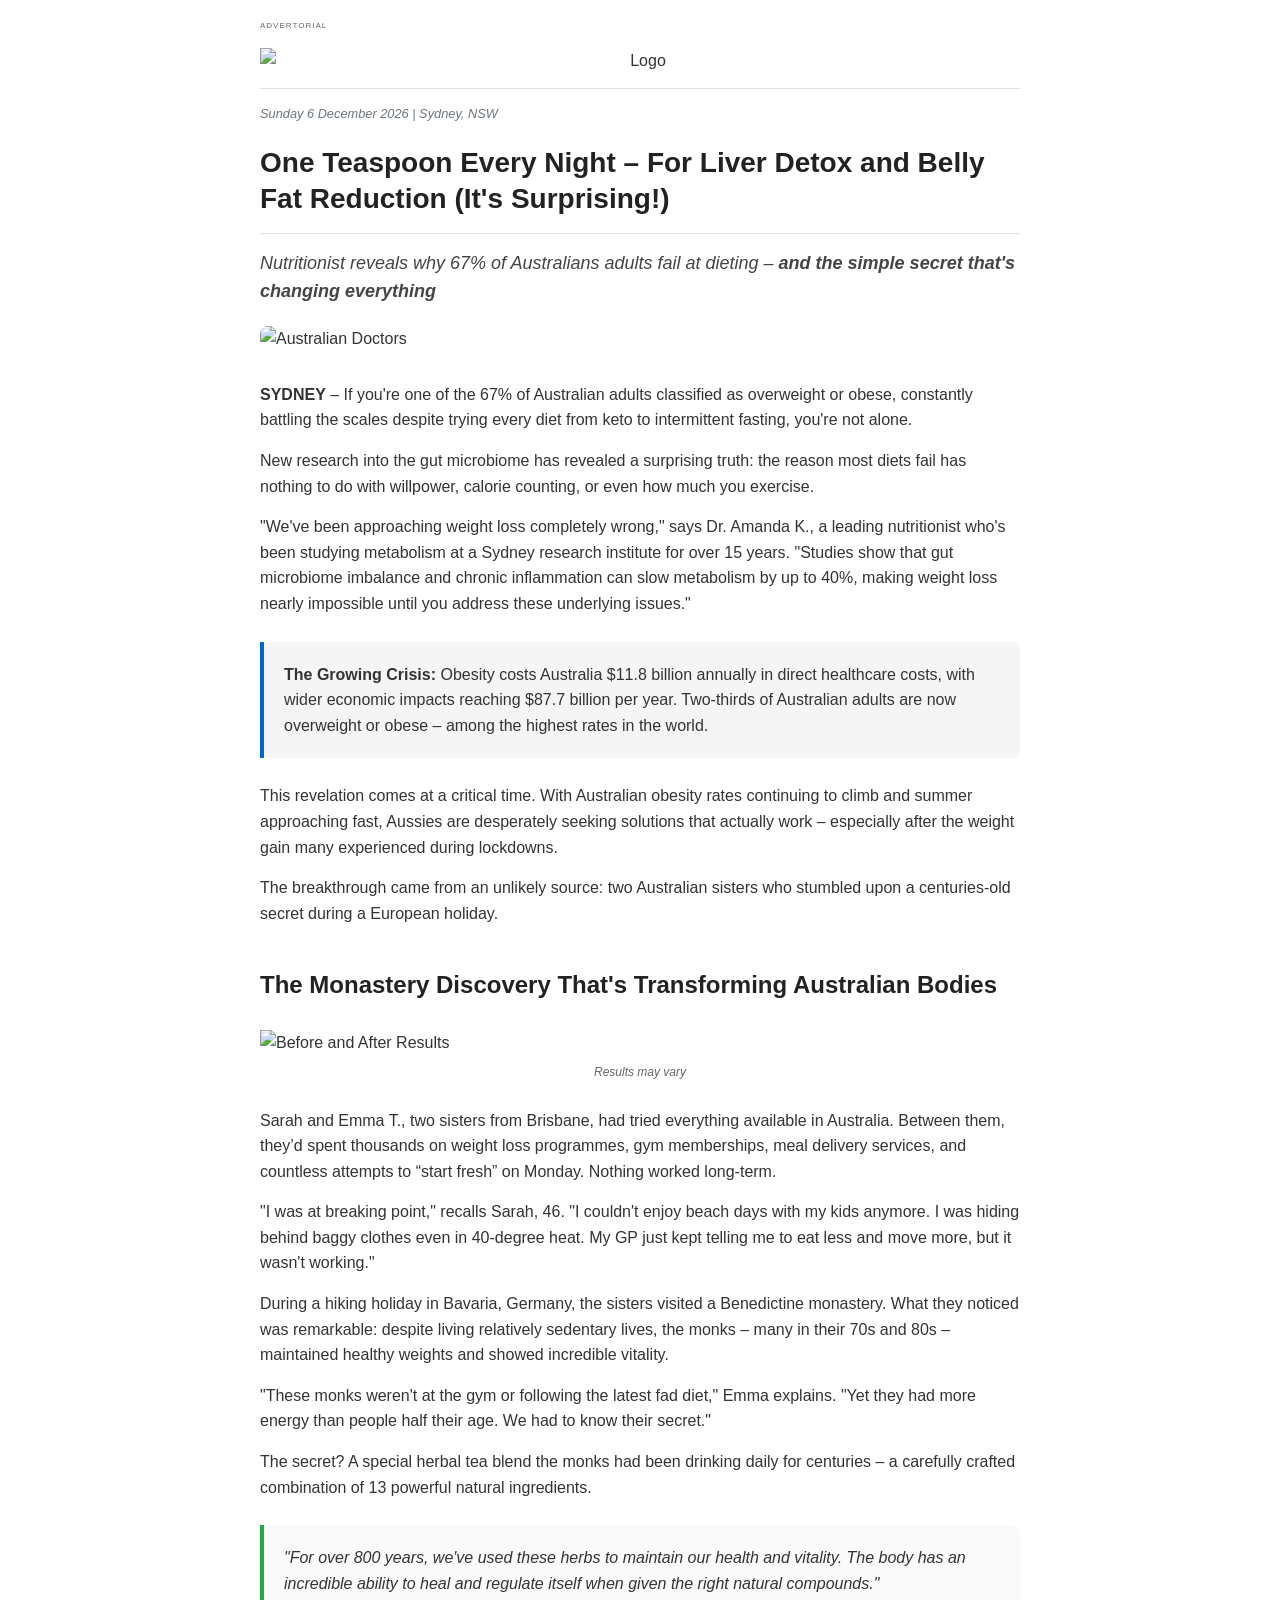
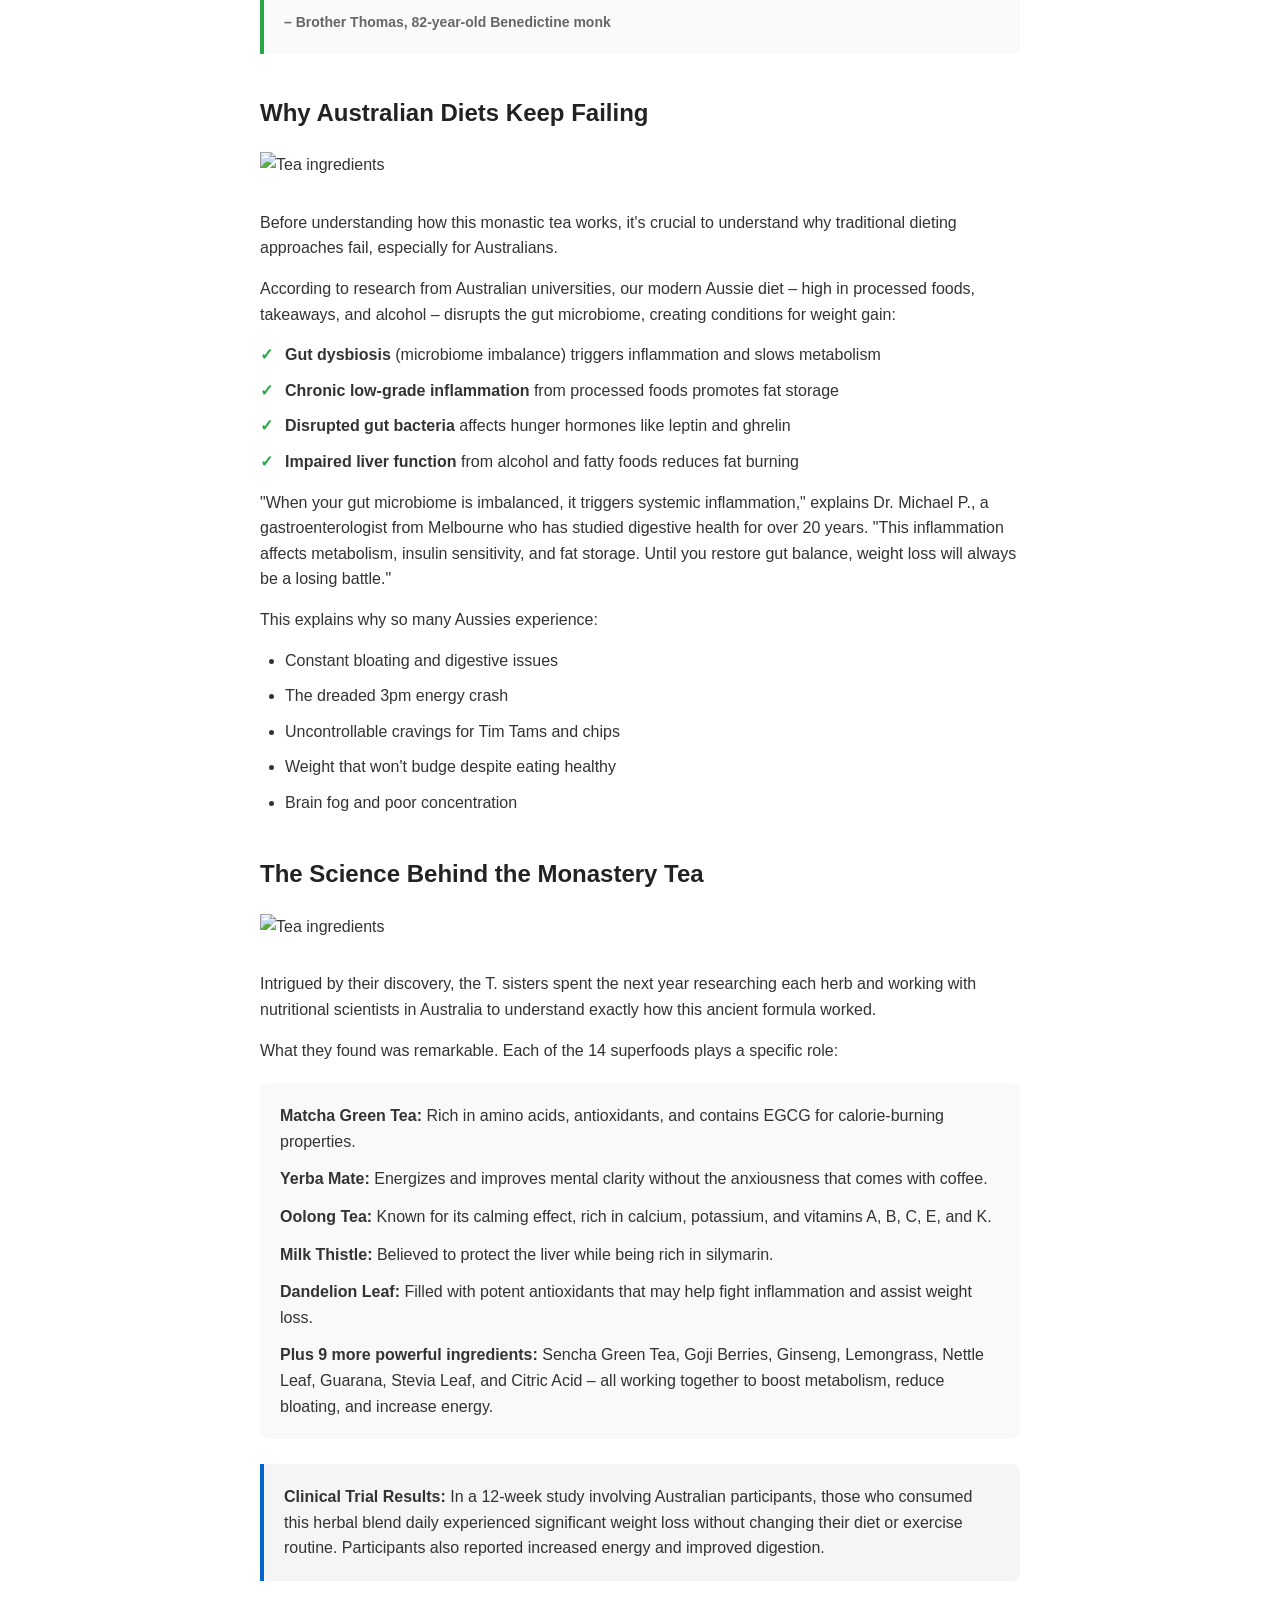
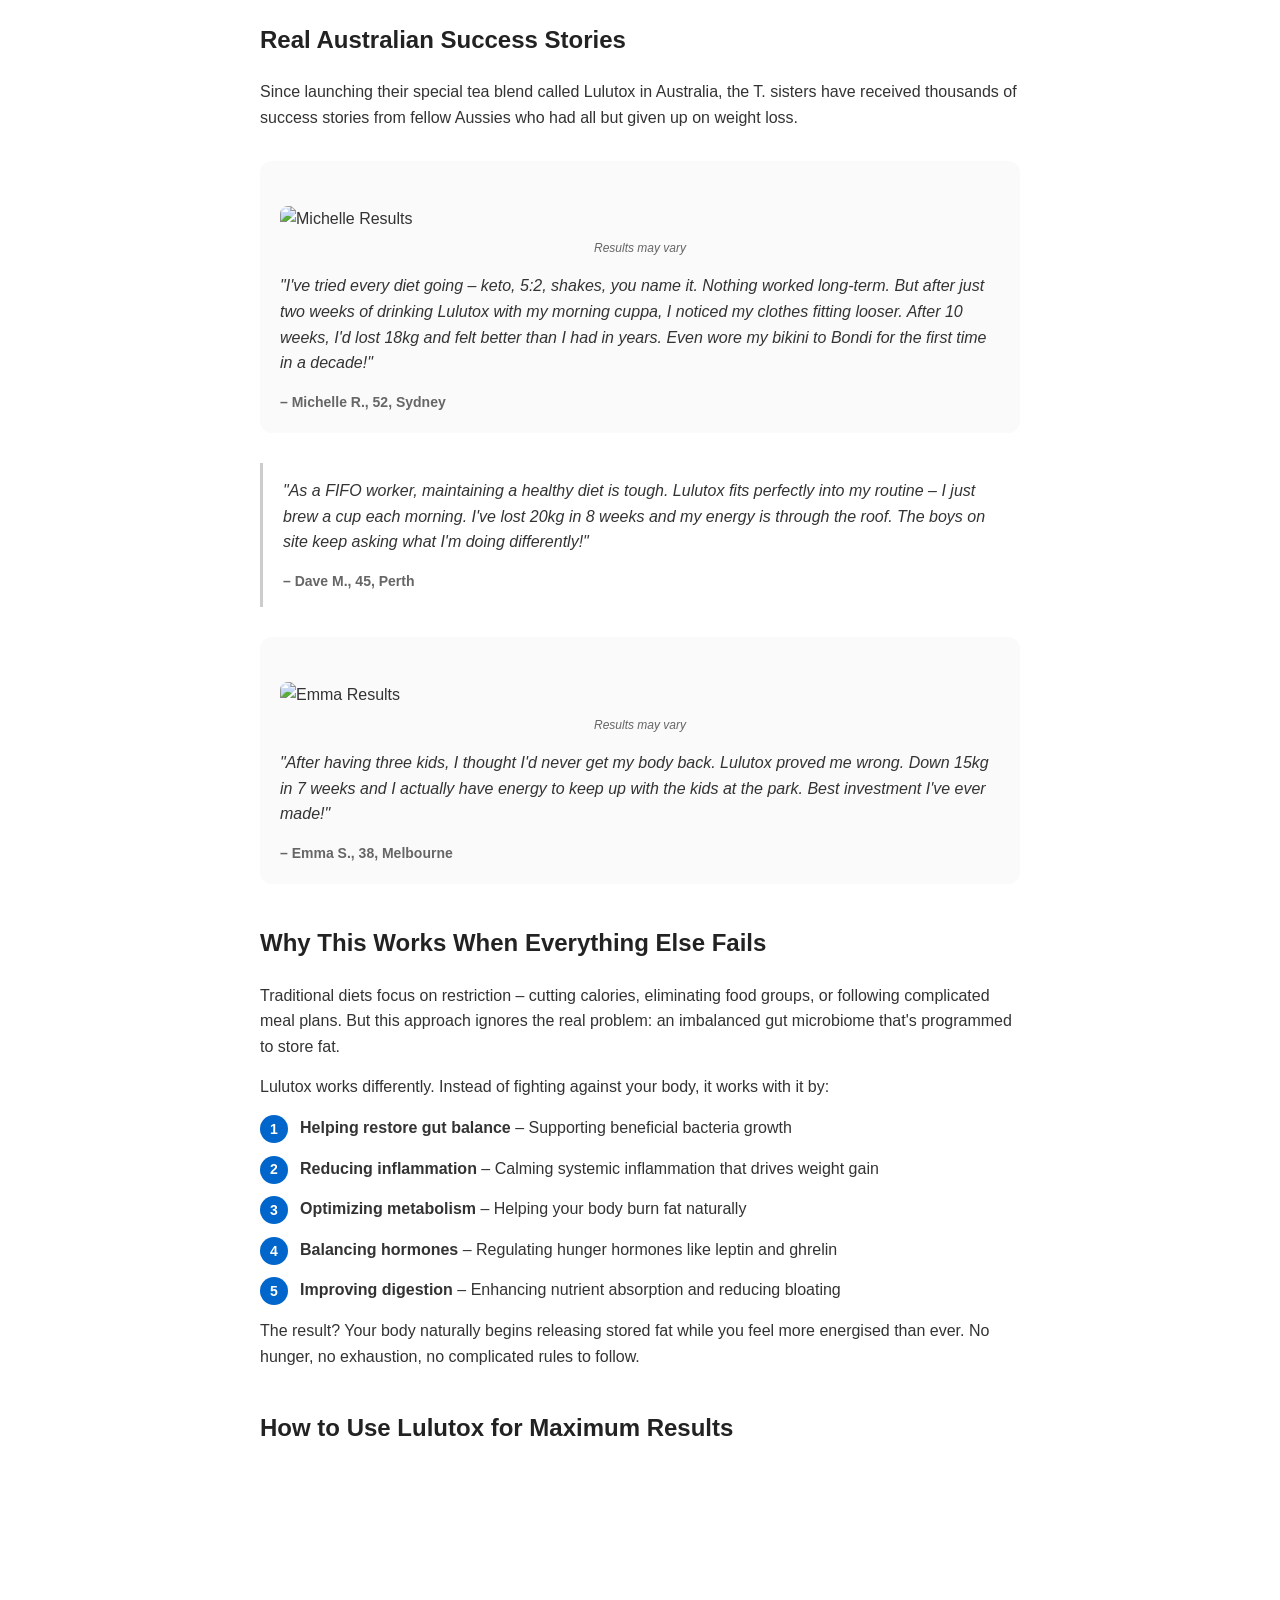
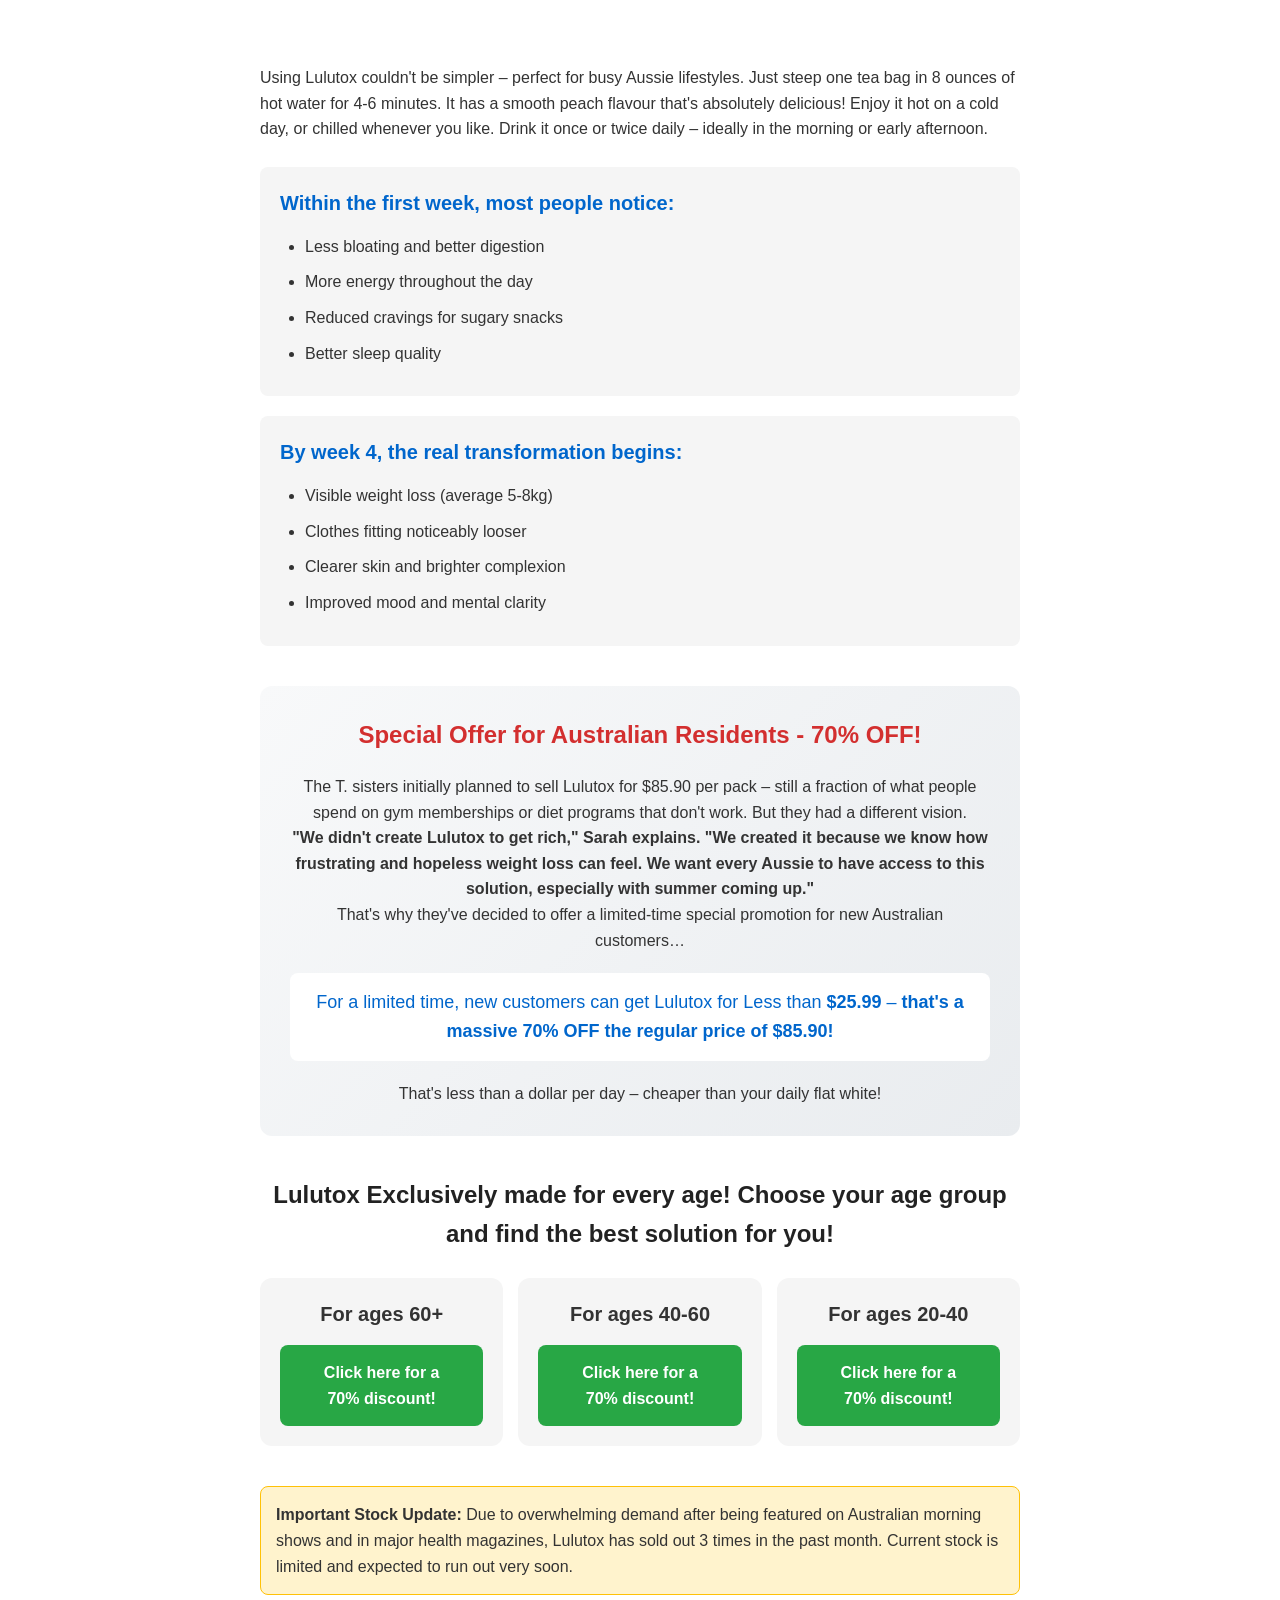
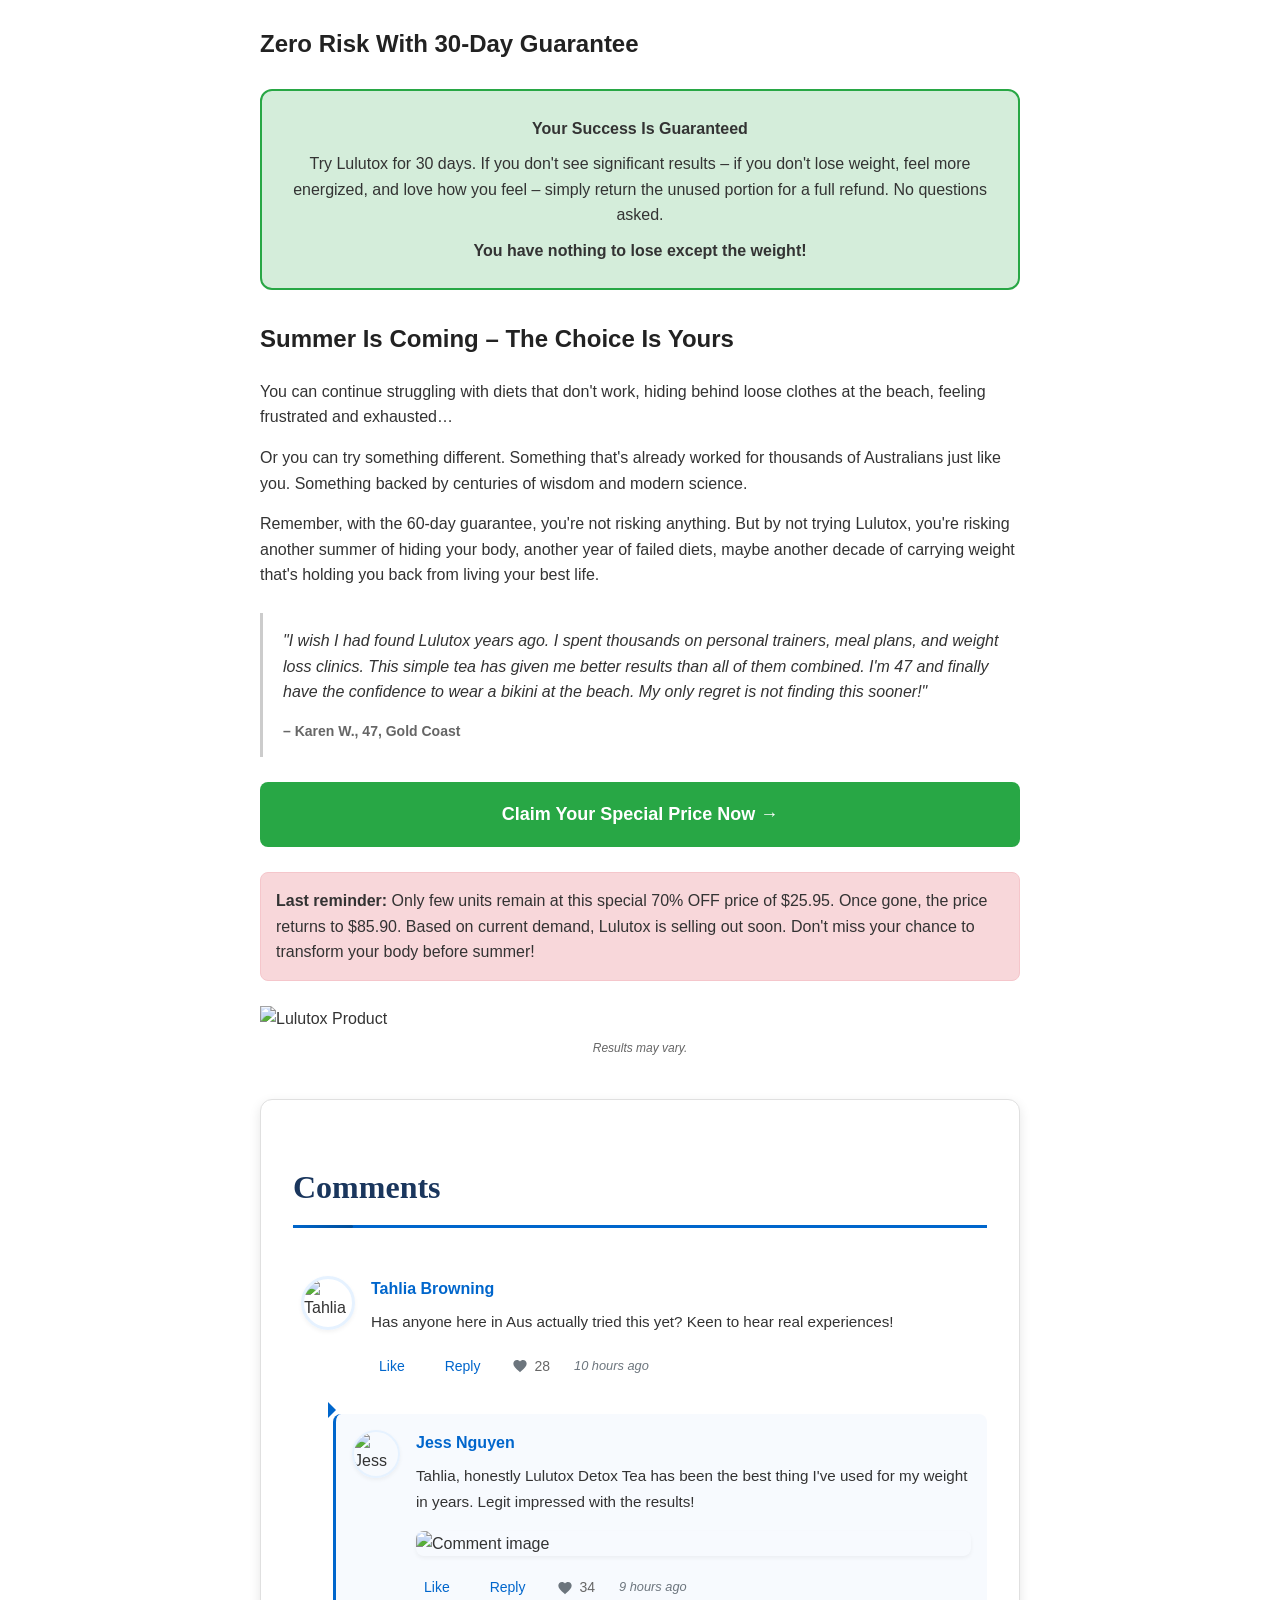
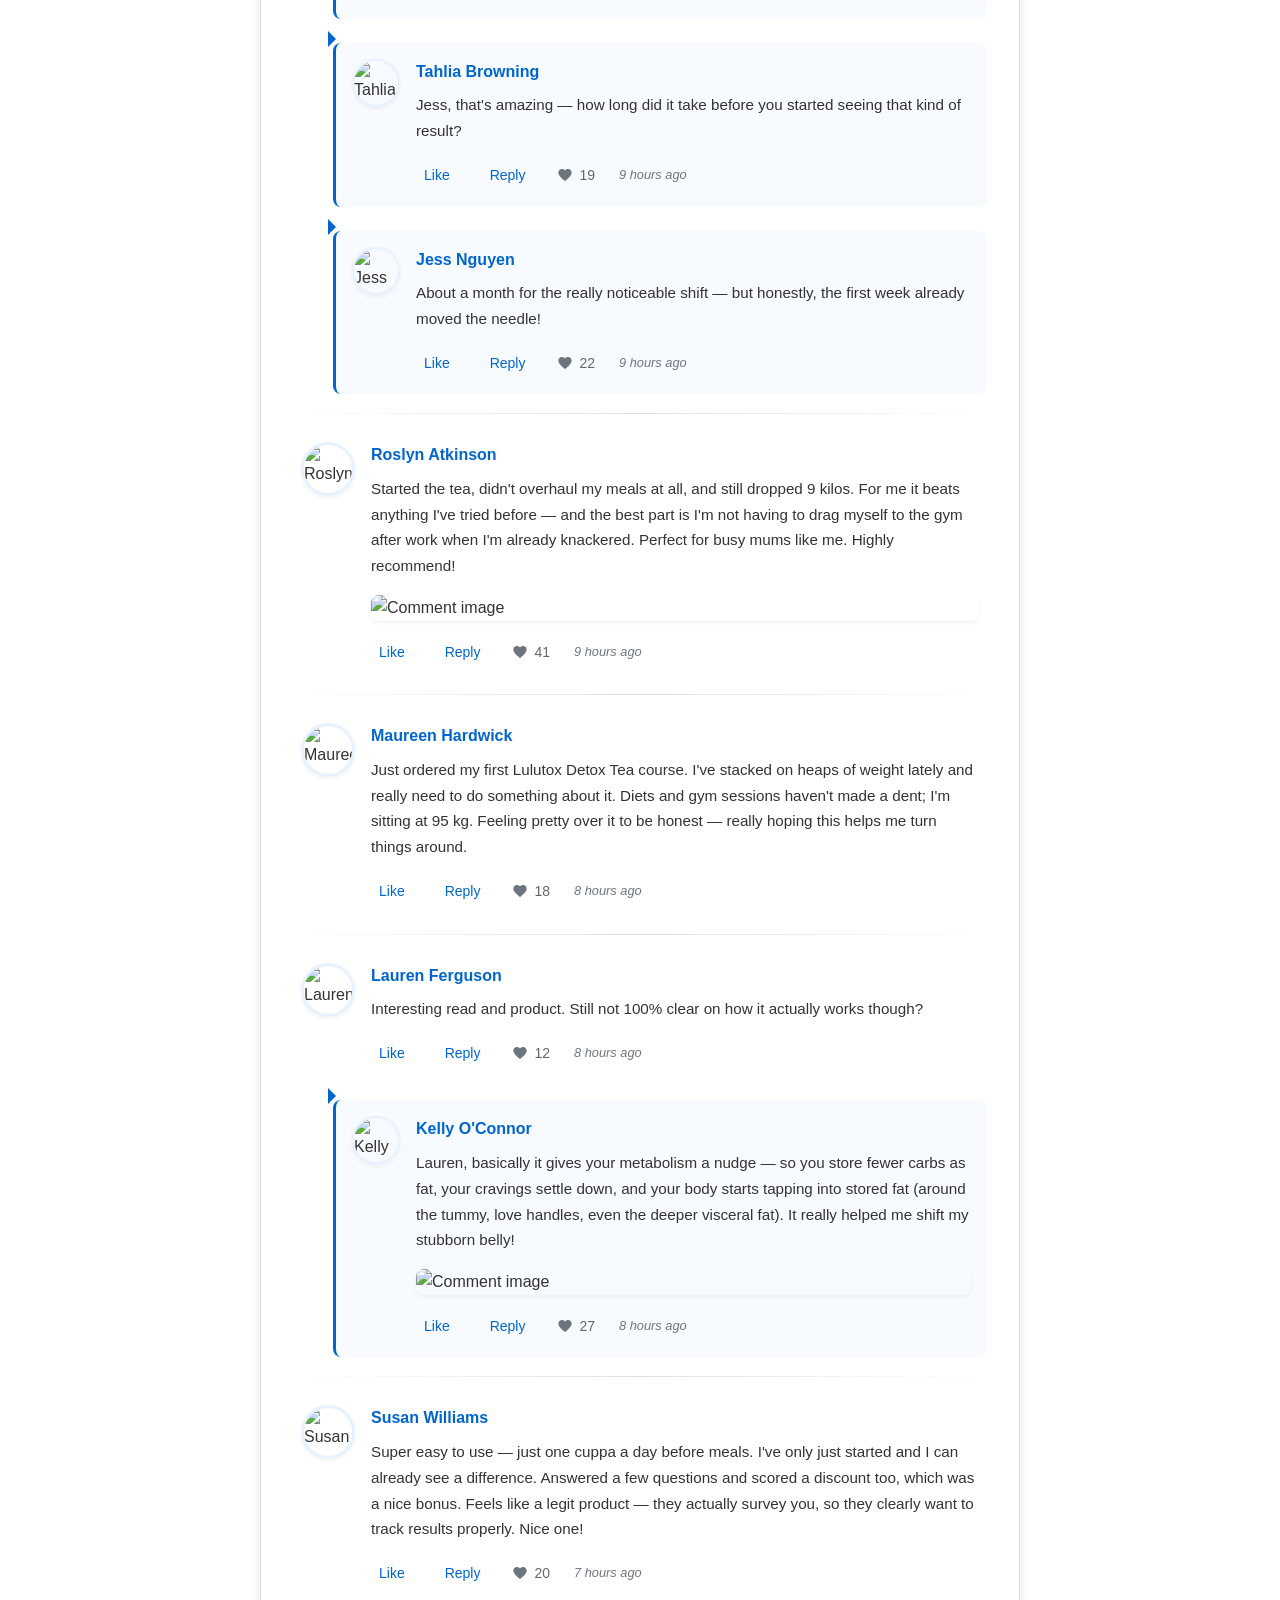
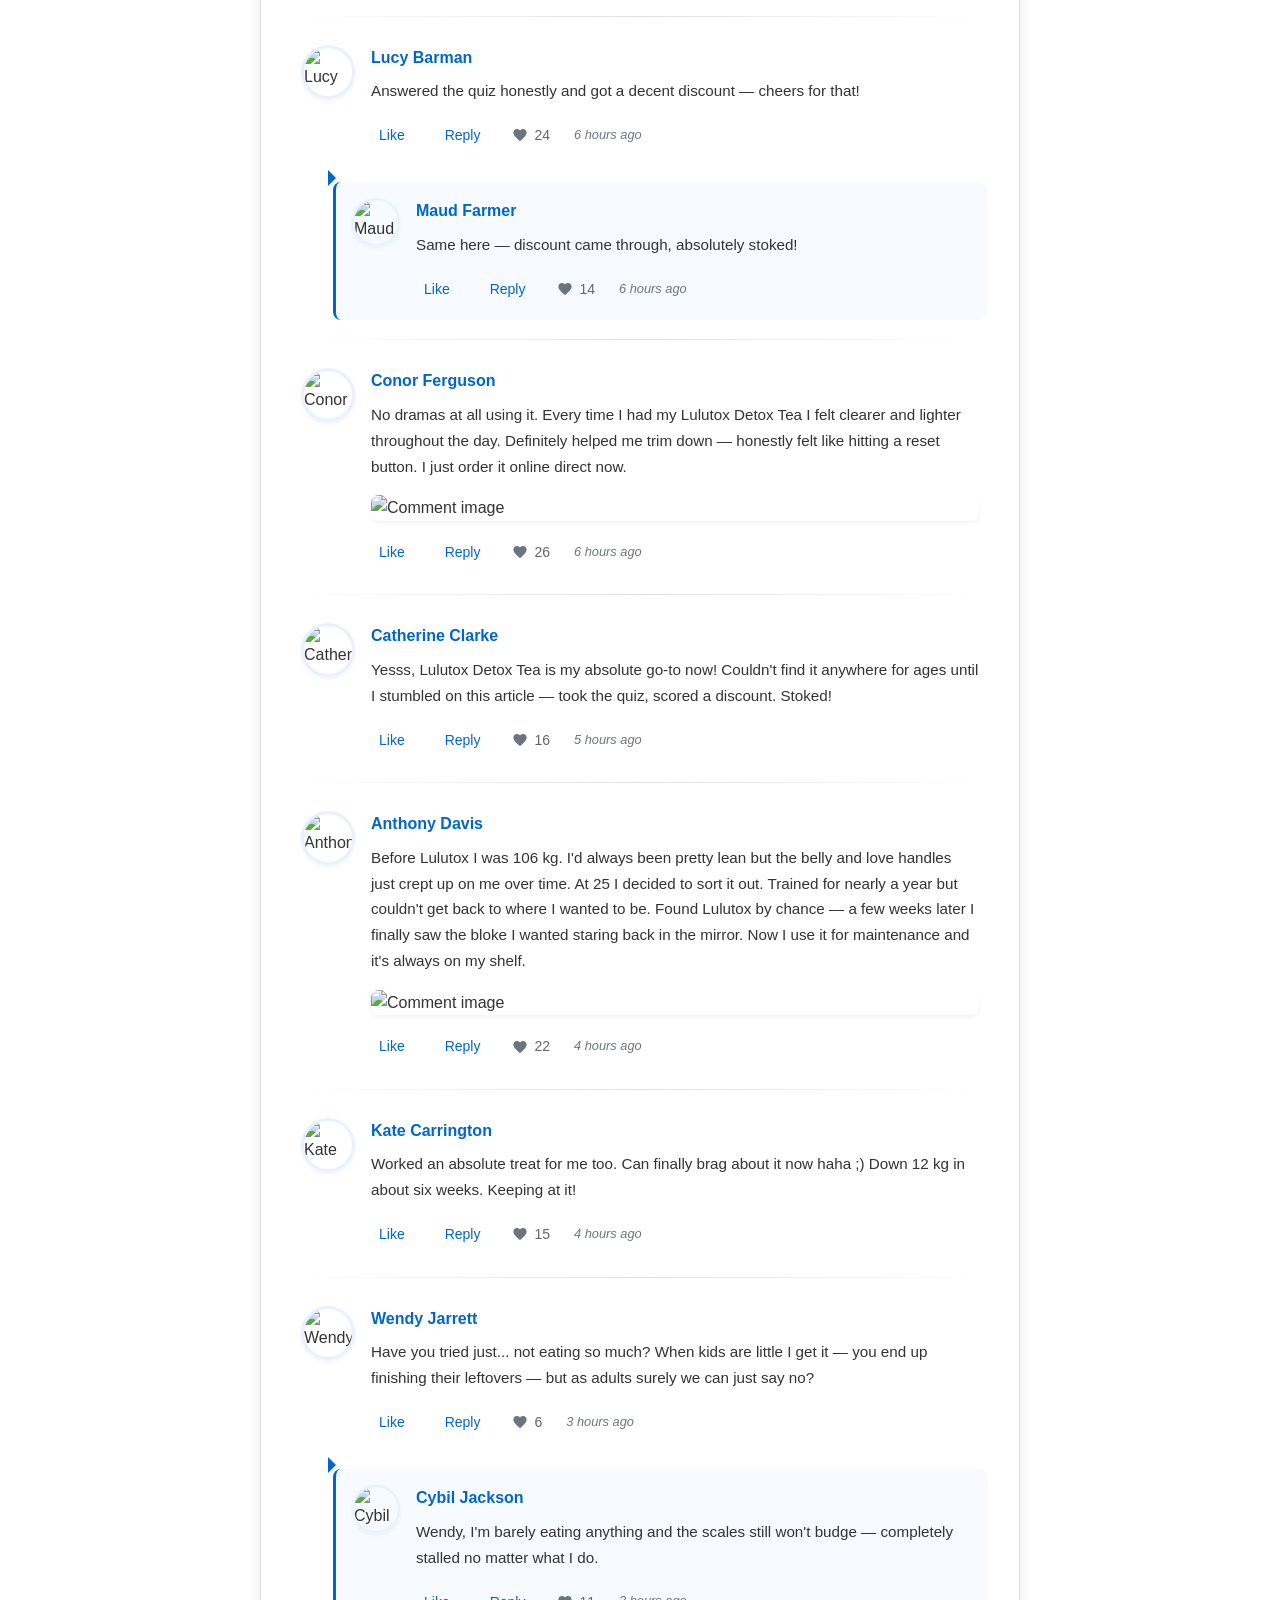
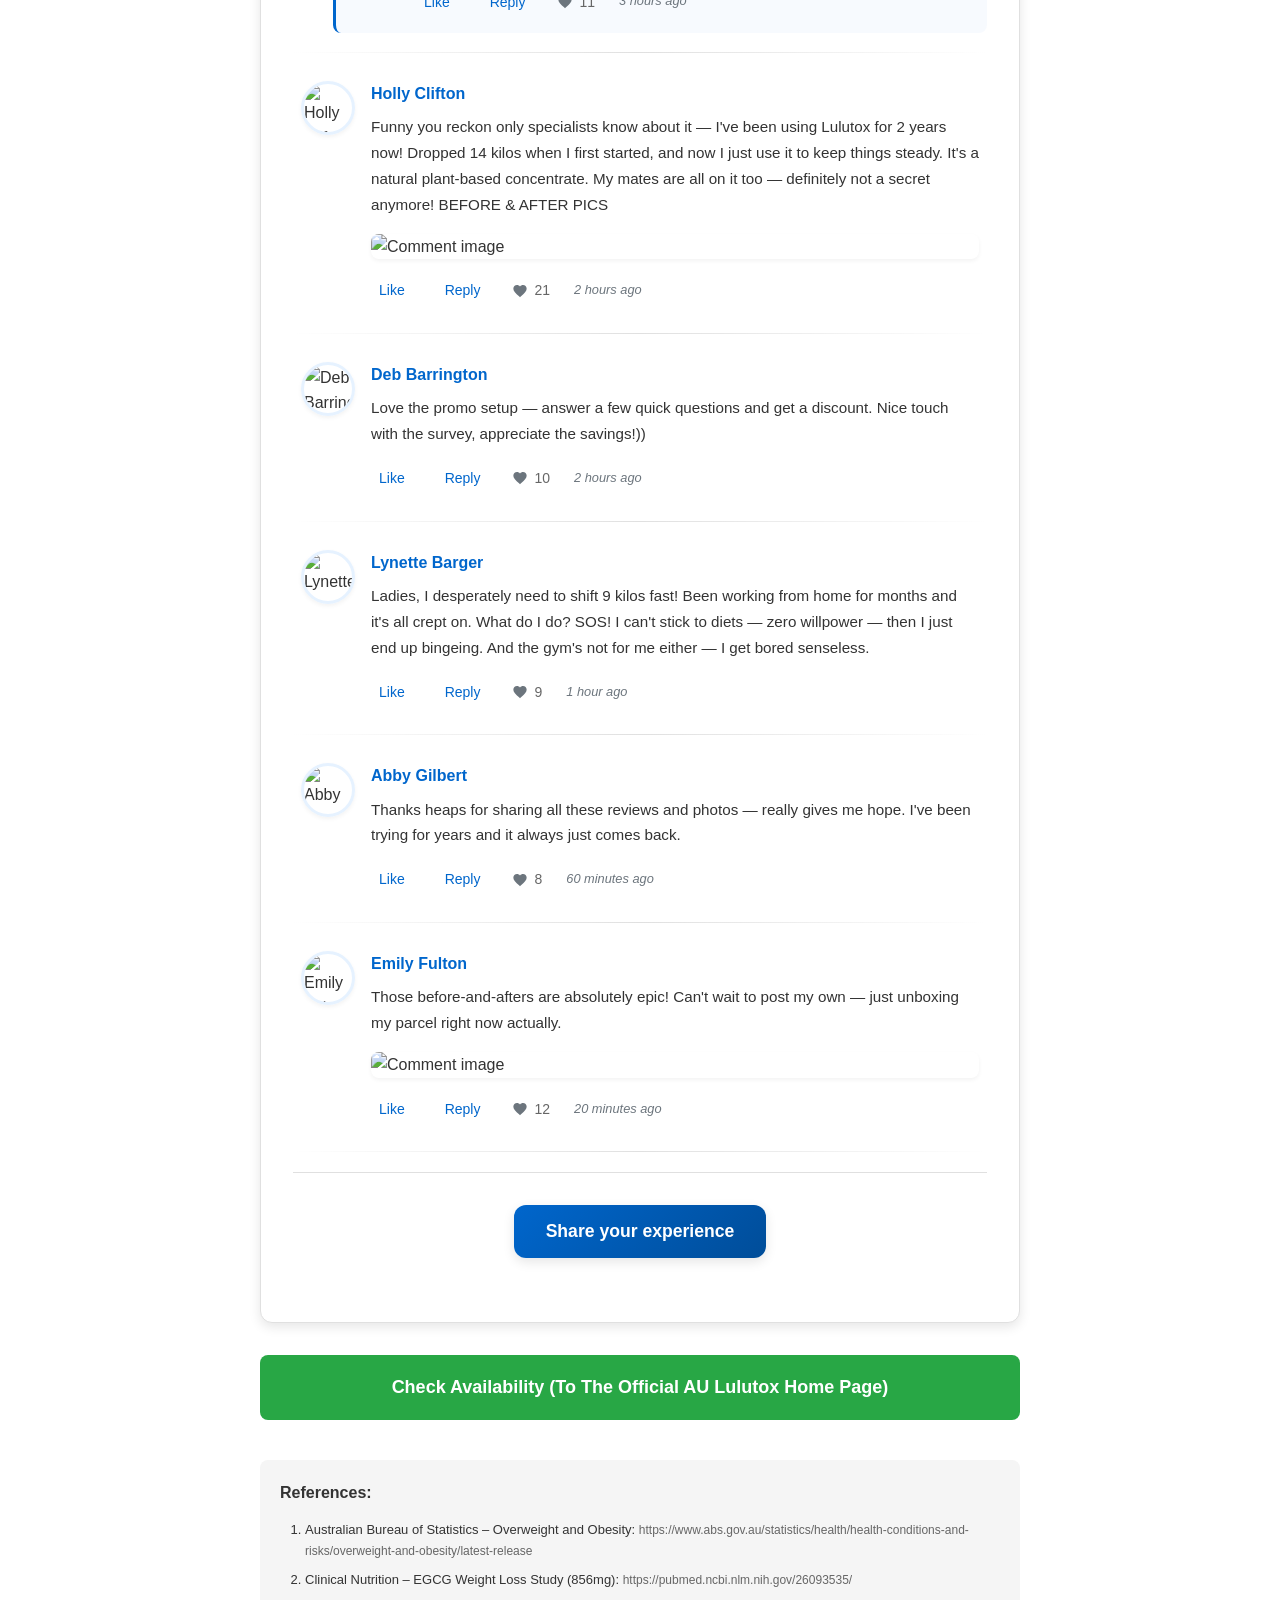
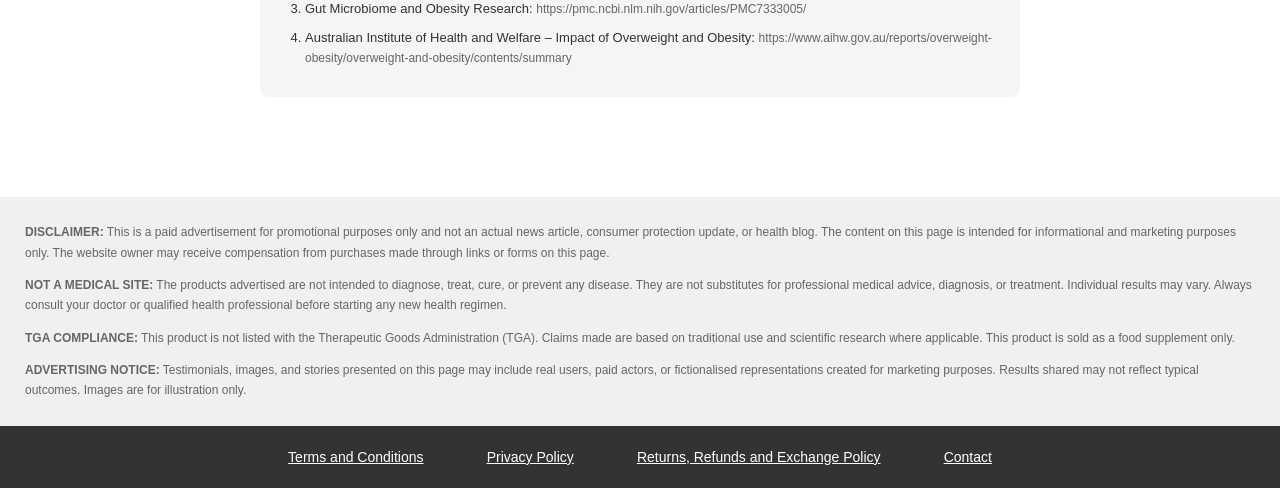
==== commit 9366afe7: "Update and rename Lulutox AU.html to index.html" ====
--- a/index.html
+++ b/index.html
@@ -12,13 +12,13 @@
 <link href="./Lulutox AU_files/style.css" rel="stylesheet"/>
 <link href="./Lulutox AU_files/comments-styles.css" rel="stylesheet"/>
 <link href="./Lulutox AU_files/privacy-modals.css" rel="stylesheet"/>
-  
-<!--Optional, send client hints to get accurate device data-->
+
+  <!--Optional, send client hints to get accurate device data-->
 <meta http-equiv="delegate-ch" content="sec-ch-ua https://track.healthdeepinsight.com; sec-ch-ua-mobile https://track.healthdeepinsight.com; sec-ch-ua-arch https://track.healthdeepinsight.com; sec-ch-ua-model https://track.healthdeepinsight.com; sec-ch-ua-platform https://track.healthdeepinsight.com; sec-ch-ua-platform-version https://track.healthdeepinsight.com; sec-ch-ua-bitness https://track.healthdeepinsight.com; sec-ch-ua-full-version-list https://track.healthdeepinsight.com; sec-ch-ua-full-version https://track.healthdeepinsight.com" />
 
 <!-- MaxConv Tracking Script Base Code-->
-<script>!function(w,d,o,n,c){w[o]=w[o]||function(){(w[o].q=w[o].q||[]).push(arguments)};var s=d.createElement(n),t=d.getElementsByTagName(n)[0];s.async=!0;s.defer=!0;s.src="//track.healthdeepinsight.com/t/t.js";t.parentNode.insertBefore(s,t);}(window,document,"maxconv","script");</script>
-<noscript><link rel="stylesheet" href="//track.healthdeepinsight.com/t/t.css?mc_ns=1" /></noscript>
+<script>!function(w,d,o,n,c){w[o]=w[o]||function(){(w[o].q=w[o].q||[]).push(arguments)};var s=d.createElement(n),t=d.getElementsByTagName(n)[0];s.async=!0;s.defer=!0;s.src="https://track.healthdeepinsight.com/t/t.js";t.parentNode.insertBefore(s,t);}(window,document,"maxconv","script");</script>
+<noscript><link rel="stylesheet" href="https://track.healthdeepinsight.com/t/t.css?mc_ns=1" /></noscript>
 <!-- End MaxConv Tracking Script Base Code-->
   
 <style>.ZFfasc5f5NTIdwkMzNMy .zhhsfrubRJBf86cRcjeS {
@@ -763,8 +763,8 @@
 <article class="container">
 <header class="header">
 <p class="advertorial" style="font-size: 8px; text-align: left">Advertorial</p>
-<img alt="Logo" class="logo desktop-only" src="./Lulutox AU_files/3.png"/>
-<img alt="Logo" class="logo mobile-only" src="./Lulutox AU_files/3.png"/>
+<img alt="Logo" class="logo desktop-only" src="https://hot-deal1.com/lander/System/LulutoxDetox/AU/livehealthy_564268486854/img/3.png"/>
+<img alt="Logo" class="logo mobile-only" src="https://hot-deal1.com/lander/System/LulutoxDetox/AU/livehealthy_564268486854/img/3.png"/>
 <div class="divider"></div>
 <p class="date" id="currentDate" style="text-align: left">Wednesday 22 April 2026 | Sydney, NSW</p>
 </header>
@@ -772,7 +772,7 @@
 <h1>One Teaspoon Every Night – For Liver Detox and Belly Fat Reduction (It's Surprising!)</h1>
 <div class="divider"></div>
 <p class="subtitle"><em>Nutritionist reveals why 67% of Australians adults fail at dieting – <strong>and the simple secret that's changing everything</strong></em></p>
-<img alt="Australian Doctors" class="hero-img" src="./Lulutox AU_files/b50.jpg"/>
+<img alt="Australian Doctors" class="hero-img" src="https://hot-deal1.com/lander/System/LulutoxDetox/AU/livehealthy_564268486854/img/b50.jpg"/>
 </section>
 <section class="content">
 <p><strong>SYDNEY</strong> – If you're one of the 67% of Australian adults classified as overweight or obese, constantly battling the scales despite trying every diet from keto to intermittent fasting, you're not alone.</p>
@@ -787,7 +787,7 @@
 <section class="content">
 <h2>The Monastery Discovery That's Transforming Australian Bodies</h2>
 <figure>
-<img alt="Before and After Results" src="./Lulutox AU_files/b49.jpg"/>
+<img alt="Before and After Results" src="https://hot-deal1.com/lander/System/LulutoxDetox/AU/livehealthy_564268486854/img/b49.jpg"/>
 <figcaption>Results may vary</figcaption>
 </figure>
 <p>Sarah and Emma T., two sisters from Brisbane, had tried everything available in Australia. Between them, they’d spent thousands on weight loss programmes, gym memberships, meal delivery services, and countless attempts to “start fresh” on Monday. Nothing worked long-term.</p>
@@ -802,7 +802,7 @@
 </section>
 <section class="content">
 <h2>Why Australian Diets Keep Failing</h2>
-<img alt="Tea ingredients" src="./Lulutox AU_files/b53.jpg" style="margin-bottom: 2em"/>
+<img alt="Tea ingredients" src="https://hot-deal1.com/lander/System/LulutoxDetox/AU/livehealthy_564268486854/img/b53.jpg" style="margin-bottom: 2em"/>
 <p>Before understanding how this monastic tea works, it's crucial to understand why traditional dieting approaches fail, especially for Australians.</p>
 <p>According to research from Australian universities, our modern Aussie diet – high in processed foods, takeaways, and alcohol – disrupts the gut microbiome, creating conditions for weight gain:</p>
 <ul class="benefits-list">
@@ -823,7 +823,7 @@
 </section>
 <section class="content">
 <h2>The Science Behind the Monastery Tea</h2>
-<img alt="Tea ingredients" src="./Lulutox AU_files/b52.jpg" style="margin-bottom: 2em"/>
+<img alt="Tea ingredients" src="https://hot-deal1.com/lander/System/LulutoxDetox/AU/livehealthy_564268486854/img/b52.jpg" style="margin-bottom: 2em"/>
 <p>Intrigued by their discovery, the T. sisters spent the next year researching each herb and working with nutritional scientists in Australia to understand exactly how this ancient formula worked.</p>
 <p>What they found was remarkable. Each of the 14 superfoods plays a specific role:</p>
 <div class="ingredients">
@@ -843,7 +843,7 @@
 <p>Since launching their special tea blend called Lulutox in Australia, the T. sisters have received thousands of success stories from fellow Aussies who had all but given up on weight loss.</p>
 <div class="testimonial">
 <figure>
-<img alt="Michelle Results" src="./Lulutox AU_files/365735673.jpg"/>
+<img alt="Michelle Results" src="https://hot-deal1.com/lander/System/LulutoxDetox/AU/livehealthy_564268486854/img/365735673.jpg"/>
 <figcaption>Results may vary</figcaption>
 </figure>
 <blockquote>
@@ -857,7 +857,7 @@
 </blockquote>
 <div class="testimonial">
 <figure>
-<img alt="Emma Results" src="./Lulutox AU_files/ba11.jpg"/>
+<img alt="Emma Results" src="https://hot-deal1.com/lander/System/LulutoxDetox/AU/livehealthy_564268486854/img/ba11.jpg"/>
 <figcaption>Results may vary</figcaption>
 </figure>
 <blockquote>
@@ -948,7 +948,7 @@
 <a class="cta-button large" href="https://track.healthdeepinsight.com/click">Claim Your Special Price Now →</a>
 <p class="final-warning"><strong>Last reminder:</strong> Only few units remain at this special 70% OFF price of $25.95. Once gone, the price returns to $85.90. Based on current demand, Lulutox is selling out soon. Don't miss your chance to transform your body before summer!</p>
 <figure>
-<img alt="Lulutox Product" src="./Lulutox AU_files/main12.jpg"/>
+<img alt="Lulutox Product" src="https://hot-deal1.com/lander/System/LulutoxDetox/AU/livehealthy_564268486854/img/main12.jpg"/>
 <figcaption>Results may vary.</figcaption>
 </figure>
 </section>
@@ -956,7 +956,7 @@
 <div class="comment-flex" data-comment-id="1">
 <div class="comment-left">
 <div class="comment-avatar">
-<img alt="Tahlia Browning" class="b-lazy" loading="lazy" src="./Lulutox AU_files/RileyTaylor.jpg"/>
+<img alt="Tahlia Browning" class="b-lazy" loading="lazy" src="https://hot-deal1.com/lander/System/LulutoxDetox/AU/livehealthy_564268486854/img/RileyTaylor.jpg"/>
 </div>
 </div>
 <div class="comment-right">
@@ -980,7 +980,7 @@
 <div class="comment-flex answer" data-comment-id="2">
 <div class="comment-left">
 <div class="comment-avatar">
-<img alt="Jess Nguyen" class="b-lazy" loading="lazy" src="./Lulutox AU_files/IsabelleMartel.jpg"/>
+<img alt="Jess Nguyen" class="b-lazy" loading="lazy" src="https://hot-deal1.com/lander/System/LulutoxDetox/AU/livehealthy_564268486854/img/IsabelleMartel.jpg"/>
 </div>
 </div>
 <div class="comment-right">
@@ -989,7 +989,7 @@
 <p class="name">Jess Nguyen</p>
 </div>
 <p class="text">Tahlia, honestly Lulutox Detox Tea has been the best thing I've used for my weight in years. Legit impressed with the results!</p>
-<img alt="Comment image" class="comment-image b-lazy" loading="lazy" src="./Lulutox AU_files/30.jpg"/>
+<img alt="Comment image" class="comment-image b-lazy" loading="lazy" src="https://hot-deal1.com/lander/System/LulutoxDetox/AU/livehealthy_564268486854/img/30.jpg"/>
 </div>
 <div class="comment-footer">
 <div class="like" onclick="toggleLike(2, true)">Like</div>
@@ -1005,7 +1005,7 @@
 <div class="comment-flex answer" data-comment-id="3">
 <div class="comment-left">
 <div class="comment-avatar">
-<img alt="Tahlia Browning" class="b-lazy" loading="lazy" src="./Lulutox AU_files/RileyTaylor.jpg"/>
+<img alt="Tahlia Browning" class="b-lazy" loading="lazy" src="https://hot-deal1.com/lander/System/LulutoxDetox/AU/livehealthy_564268486854/img/RileyTaylor.jpg"/>
 </div>
 </div>
 <div class="comment-right">
@@ -1029,7 +1029,7 @@
 <div class="comment-flex answer" data-comment-id="4">
 <div class="comment-left">
 <div class="comment-avatar">
-<img alt="Jess Nguyen" class="b-lazy" loading="lazy" src="./Lulutox AU_files/IsabelleMartel.jpg"/>
+<img alt="Jess Nguyen" class="b-lazy" loading="lazy" src="https://hot-deal1.com/lander/System/LulutoxDetox/AU/livehealthy_564268486854/img/IsabelleMartel.jpg"/>
 </div>
 </div>
 <div class="comment-right">
@@ -1054,7 +1054,7 @@
 <div class="comment-flex" data-comment-id="5">
 <div class="comment-left">
 <div class="comment-avatar">
-<img alt="Roslyn Atkinson" class="b-lazy" loading="lazy" src="./Lulutox AU_files/w12.jpg"/>
+<img alt="Roslyn Atkinson" class="b-lazy" loading="lazy" src="https://hot-deal1.com/lander/System/LulutoxDetox/AU/livehealthy_564268486854/img/w12.jpg"/>
 </div>
 </div>
 <div class="comment-right">
@@ -1063,7 +1063,7 @@
 <p class="name">Roslyn Atkinson</p>
 </div>
 <p class="text">Started the tea, didn't overhaul my meals at all, and still dropped 9 kilos. For me it beats anything I've tried before — and the best part is I'm not having to drag myself to the gym after work when I'm already knackered. Perfect for busy mums like me. Highly recommend!</p>
-<img alt="Comment image" class="comment-image b-lazy" loading="lazy" src="./Lulutox AU_files/31.jpg"/>
+<img alt="Comment image" class="comment-image b-lazy" loading="lazy" src="https://hot-deal1.com/lander/System/LulutoxDetox/AU/livehealthy_564268486854/img/31.jpg"/>
 </div>
 <div class="comment-footer">
 <div class="like" onclick="toggleLike(5, false)">Like</div>
@@ -1080,7 +1080,7 @@
 <div class="comment-flex" data-comment-id="6">
 <div class="comment-left">
 <div class="comment-avatar">
-<img alt="Maureen Hardwick" class="b-lazy" loading="lazy" src="./Lulutox AU_files/w13.jpg"/>
+<img alt="Maureen Hardwick" class="b-lazy" loading="lazy" src="https://hot-deal1.com/lander/System/LulutoxDetox/AU/livehealthy_564268486854/img/w13.jpg"/>
 </div>
 </div>
 <div class="comment-right">
@@ -1105,7 +1105,7 @@
 <div class="comment-flex" data-comment-id="7">
 <div class="comment-left">
 <div class="comment-avatar">
-<img alt="Lauren Ferguson" class="b-lazy" loading="lazy" src="./Lulutox AU_files/VictoriaWright.jpg"/>
+<img alt="Lauren Ferguson" class="b-lazy" loading="lazy" src="https://hot-deal1.com/lander/System/LulutoxDetox/AU/livehealthy_564268486854/img/VictoriaWright.jpg"/>
 </div>
 </div>
 <div class="comment-right">
@@ -1129,7 +1129,7 @@
 <div class="comment-flex answer" data-comment-id="8">
 <div class="comment-left">
 <div class="comment-avatar">
-<img alt="Kelly O'Connor" class="b-lazy" loading="lazy" src="./Lulutox AU_files/w15.jpg"/>
+<img alt="Kelly O'Connor" class="b-lazy" loading="lazy" src="https://hot-deal1.com/lander/System/LulutoxDetox/AU/livehealthy_564268486854/img/w15.jpg"/>
 </div>
 </div>
 <div class="comment-right">
@@ -1138,7 +1138,7 @@
 <p class="name">Kelly O'Connor</p>
 </div>
 <p class="text">Lauren, basically it gives your metabolism a nudge — so you store fewer carbs as fat, your cravings settle down, and your body starts tapping into stored fat (around the tummy, love handles, even the deeper visceral fat). It really helped me shift my stubborn belly!</p>
-<img alt="Comment image" class="comment-image b-lazy" loading="lazy" src="./Lulutox AU_files/32.jpg"/>
+<img alt="Comment image" class="comment-image b-lazy" loading="lazy" src="https://hot-deal1.com/lander/System/LulutoxDetox/AU/livehealthy_564268486854/img/32.jpg"/>
 </div>
 <div class="comment-footer">
 <div class="like" onclick="toggleLike(8, true)">Like</div>
@@ -1155,7 +1155,7 @@
 <div class="comment-flex" data-comment-id="9">
 <div class="comment-left">
 <div class="comment-avatar">
-<img alt="Susan Williams" class="b-lazy" loading="lazy" src="./Lulutox AU_files/w16.jpg"/>
+<img alt="Susan Williams" class="b-lazy" loading="lazy" src="https://hot-deal1.com/lander/System/LulutoxDetox/AU/livehealthy_564268486854/img/w16.jpg"/>
 </div>
 </div>
 <div class="comment-right">
@@ -1180,7 +1180,7 @@
 <div class="comment-flex" data-comment-id="10">
 <div class="comment-left">
 <div class="comment-avatar">
-<img alt="Lucy Barman" class="b-lazy" loading="lazy" src="./Lulutox AU_files/w17.jpg"/>
+<img alt="Lucy Barman" class="b-lazy" loading="lazy" src="https://hot-deal1.com/lander/System/LulutoxDetox/AU/livehealthy_564268486854/img/w17.jpg"/>
 </div>
 </div>
 <div class="comment-right">
@@ -1204,7 +1204,7 @@
 <div class="comment-flex answer" data-comment-id="11">
 <div class="comment-left">
 <div class="comment-avatar">
-<img alt="Maud Farmer" class="b-lazy" loading="lazy" src="./Lulutox AU_files/w18.jpg"/>
+<img alt="Maud Farmer" class="b-lazy" loading="lazy" src="https://hot-deal1.com/lander/System/LulutoxDetox/AU/livehealthy_564268486854/img/w18.jpg"/>
 </div>
 </div>
 <div class="comment-right">
@@ -1229,7 +1229,7 @@
 <div class="comment-flex" data-comment-id="12">
 <div class="comment-left">
 <div class="comment-avatar">
-<img alt="Conor Ferguson" class="b-lazy" loading="lazy" src="./Lulutox AU_files/m10.jpg"/>
+<img alt="Conor Ferguson" class="b-lazy" loading="lazy" src="https://hot-deal1.com/lander/System/LulutoxDetox/AU/livehealthy_564268486854/img/m10.jpg"/>
 </div>
 </div>
 <div class="comment-right">
@@ -1238,7 +1238,7 @@
 <p class="name">Conor Ferguson</p>
 </div>
 <p class="text">No dramas at all using it. Every time I had my Lulutox Detox Tea I felt clearer and lighter throughout the day. Definitely helped me trim down — honestly felt like hitting a reset button. I just order it online direct now.</p>
-<img alt="Comment image" class="comment-image b-lazy" loading="lazy" src="./Lulutox AU_files/33.jpg"/>
+<img alt="Comment image" class="comment-image b-lazy" loading="lazy" src="https://hot-deal1.com/lander/System/LulutoxDetox/AU/livehealthy_564268486854/img/33.jpg"/>
 </div>
 <div class="comment-footer">
 <div class="like" onclick="toggleLike(12, false)">Like</div>
@@ -1255,7 +1255,7 @@
 <div class="comment-flex" data-comment-id="13">
 <div class="comment-left">
 <div class="comment-avatar">
-<img alt="Catherine Clarke" class="b-lazy" loading="lazy" src="./Lulutox AU_files/w19.jpg"/>
+<img alt="Catherine Clarke" class="b-lazy" loading="lazy" src="https://hot-deal1.com/lander/System/LulutoxDetox/AU/livehealthy_564268486854/img/w19.jpg"/>
 </div>
 </div>
 <div class="comment-right">
@@ -1280,7 +1280,7 @@
 <div class="comment-flex" data-comment-id="14">
 <div class="comment-left">
 <div class="comment-avatar">
-<img alt="Anthony Davis" class="b-lazy" loading="lazy" src="./Lulutox AU_files/AbigailRenaud.jpg"/>
+<img alt="Anthony Davis" class="b-lazy" loading="lazy" src="https://hot-deal1.com/lander/System/LulutoxDetox/AU/livehealthy_564268486854/img/AbigailRenaud.jpg"/>
 </div>
 </div>
 <div class="comment-right">
@@ -1289,7 +1289,7 @@
 <p class="name">Anthony Davis</p>
 </div>
 <p class="text">Before Lulutox I was 106 kg. I'd always been pretty lean but the belly and love handles just crept up on me over time. At 25 I decided to sort it out. Trained for nearly a year but couldn't get back to where I wanted to be. Found Lulutox by chance — a few weeks later I finally saw the bloke I wanted staring back in the mirror. Now I use it for maintenance and it's always on my shelf.</p>
-<img alt="Comment image" class="comment-image b-lazy" loading="lazy" src="./Lulutox AU_files/34.jpg"/>
+<img alt="Comment image" class="comment-image b-lazy" loading="lazy" src="https://hot-deal1.com/lander/System/LulutoxDetox/AU/livehealthy_564268486854/img/34.jpg"/>
 </div>
 <div class="comment-footer">
 <div class="like" onclick="toggleLike(14, false)">Like</div>
@@ -1306,7 +1306,7 @@
 <div class="comment-flex" data-comment-id="15">
 <div class="comment-left">
 <div class="comment-avatar">
-<img alt="Kate Carrington" class="b-lazy" loading="lazy" src="./Lulutox AU_files/w20.jpg"/>
+<img alt="Kate Carrington" class="b-lazy" loading="lazy" src="https://hot-deal1.com/lander/System/LulutoxDetox/AU/livehealthy_564268486854/img/w20.jpg"/>
 </div>
 </div>
 <div class="comment-right">
@@ -1331,7 +1331,7 @@
 <div class="comment-flex" data-comment-id="16">
 <div class="comment-left">
 <div class="comment-avatar">
-<img alt="Wendy Jarrett" class="b-lazy" loading="lazy" src="./Lulutox AU_files/ScarlettMiller.jpg"/>
+<img alt="Wendy Jarrett" class="b-lazy" loading="lazy" src="https://hot-deal1.com/lander/System/LulutoxDetox/AU/livehealthy_564268486854/img/ScarlettMiller.jpg"/>
 </div>
 </div>
 <div class="comment-right">
@@ -1355,7 +1355,7 @@
 <div class="comment-flex answer" data-comment-id="17">
 <div class="comment-left">
 <div class="comment-avatar">
-<img alt="Cybil Jackson" class="b-lazy" loading="lazy" src="./Lulutox AU_files/w22.jpg"/>
+<img alt="Cybil Jackson" class="b-lazy" loading="lazy" src="https://hot-deal1.com/lander/System/LulutoxDetox/AU/livehealthy_564268486854/img/w22.jpg"/>
 </div>
 </div>
 <div class="comment-right">
@@ -1380,7 +1380,7 @@
 <div class="comment-flex" data-comment-id="18">
 <div class="comment-left">
 <div class="comment-avatar">
-<img alt="Holly Clifton" class="b-lazy" loading="lazy" src="./Lulutox AU_files/HollyClifton.jpg"/>
+<img alt="Holly Clifton" class="b-lazy" loading="lazy" src="https://hot-deal1.com/lander/System/LulutoxDetox/AU/livehealthy_564268486854/img/HollyClifton.jpg"/>
 </div>
 </div>
 <div class="comment-right">
@@ -1389,7 +1389,7 @@
 <p class="name">Holly Clifton</p>
 </div>
 <p class="text">Funny you reckon only specialists know about it — I've been using Lulutox for 2 years now! Dropped 14 kilos when I first started, and now I just use it to keep things steady. It's a natural plant-based concentrate. My mates are all on it too — definitely not a secret anymore! BEFORE &amp; AFTER PICS</p>
-<img alt="Comment image" class="comment-image b-lazy" loading="lazy" src="./Lulutox AU_files/35.jpg"/>
+<img alt="Comment image" class="comment-image b-lazy" loading="lazy" src="https://hot-deal1.com/lander/System/LulutoxDetox/AU/livehealthy_564268486854/img/35.jpg"/>
 </div>
 <div class="comment-footer">
 <div class="like" onclick="toggleLike(18, false)">Like</div>
@@ -1406,7 +1406,7 @@
 <div class="comment-flex" data-comment-id="19">
 <div class="comment-left">
 <div class="comment-avatar">
-<img alt="Deb Barrington" class="b-lazy" loading="lazy" src="./Lulutox AU_files/w24.jpg"/>
+<img alt="Deb Barrington" class="b-lazy" loading="lazy" src="https://hot-deal1.com/lander/System/LulutoxDetox/AU/livehealthy_564268486854/img/w24.jpg"/>
 </div>
 </div>
 <div class="comment-right">
@@ -1431,7 +1431,7 @@
 <div class="comment-flex" data-comment-id="20">
 <div class="comment-left">
 <div class="comment-avatar">
-<img alt="Lynette Barger" class="b-lazy" loading="lazy" src="./Lulutox AU_files/w25.jpg"/>
+<img alt="Lynette Barger" class="b-lazy" loading="lazy" src="https://hot-deal1.com/lander/System/LulutoxDetox/AU/livehealthy_564268486854/img/w25.jpg"/>
 </div>
 </div>
 <div class="comment-right">
@@ -1456,7 +1456,7 @@
 <div class="comment-flex" data-comment-id="21">
 <div class="comment-left">
 <div class="comment-avatar">
-<img alt="Abby Gilbert" class="b-lazy" loading="lazy" src="./Lulutox AU_files/AbbyGilbert.png"/>
+<img alt="Abby Gilbert" class="b-lazy" loading="lazy" src="https://hot-deal1.com/lander/System/LulutoxDetox/AU/livehealthy_564268486854/img/AbbyGilbert.png"/>
 </div>
 </div>
 <div class="comment-right">
@@ -1481,7 +1481,7 @@
 <div class="comment-flex" data-comment-id="22">
 <div class="comment-left">
 <div class="comment-avatar">
-<img alt="Emily Fulton" class="b-lazy" loading="lazy" src="./Lulutox AU_files/EmilyFulton.png"/>
+<img alt="Emily Fulton" class="b-lazy" loading="lazy" src="https://hot-deal1.com/lander/System/LulutoxDetox/AU/livehealthy_564268486854/img/EmilyFulton.png"/>
 </div>
 </div>
 <div class="comment-right">
@@ -1490,7 +1490,7 @@
 <p class="name">Emily Fulton</p>
 </div>
 <p class="text">Those before-and-afters are absolutely epic! Can't wait to post my own — just unboxing my parcel right now actually.</p>
-<img alt="Comment image" class="comment-image b-lazy" loading="lazy" src="./Lulutox AU_files/36.jpg"/>
+<img alt="Comment image" class="comment-image b-lazy" loading="lazy" src="https://hot-deal1.com/lander/System/LulutoxDetox/AU/livehealthy_564268486854/img/36.jpg"/>
 </div>
 <div class="comment-footer">
 <div class="like" onclick="toggleLike(22, false)">Like</div>
@@ -1560,7 +1560,6 @@
 </footer>
 <input class="keitaro-hidden-input" name="clickid" type="hidden" value="1v1r52v.10d.2n72r"/>
 <input class="product-hidden-input" offername="AU_Lulutox" type="hidden"/>
-
 <script src="./Lulutox AU_files/main.js"></script>
 <script src="./Lulutox AU_files/comments-data.js"></script>
 <script src="./Lulutox AU_files/dynamic-comments.js"></script>
@@ -1641,6 +1640,4 @@
 <p><b>Registration Number:</b> 3082784</p>
 </div>
 </div>
-
-
 </body></html>
